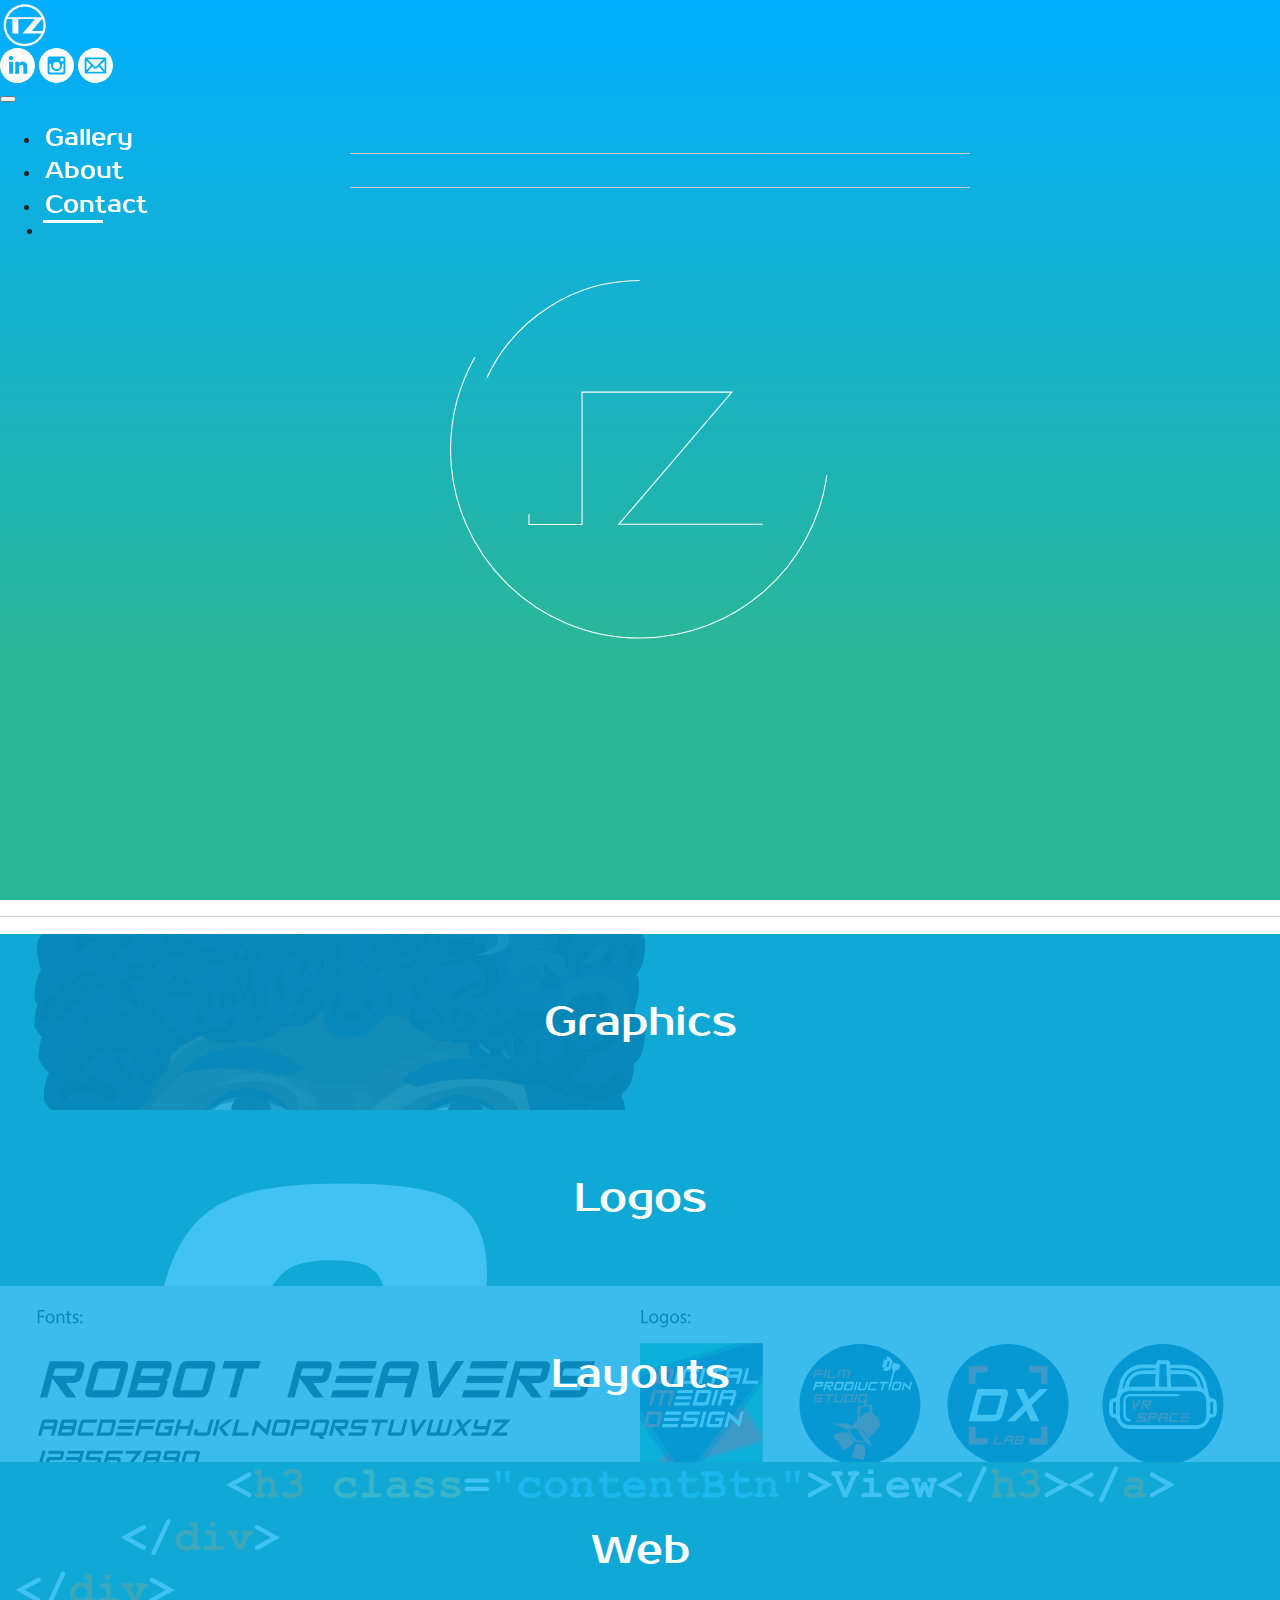
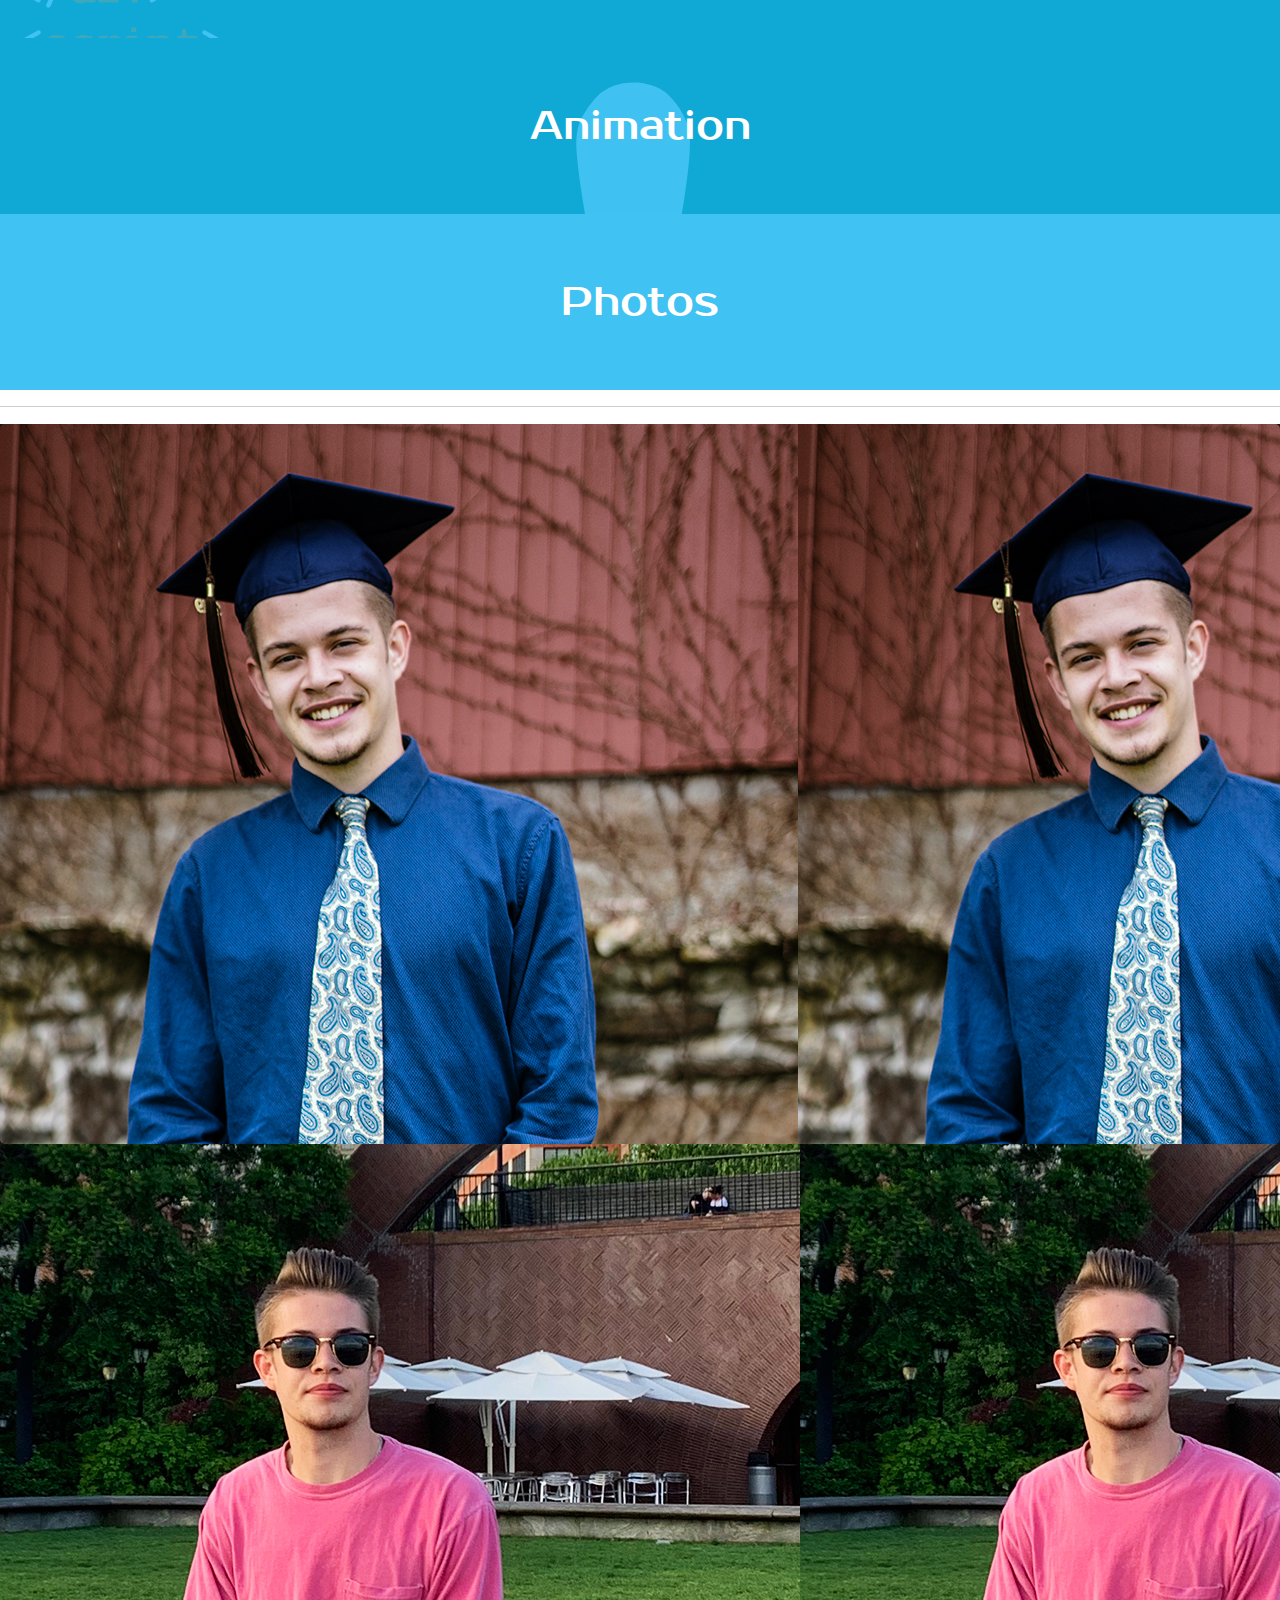
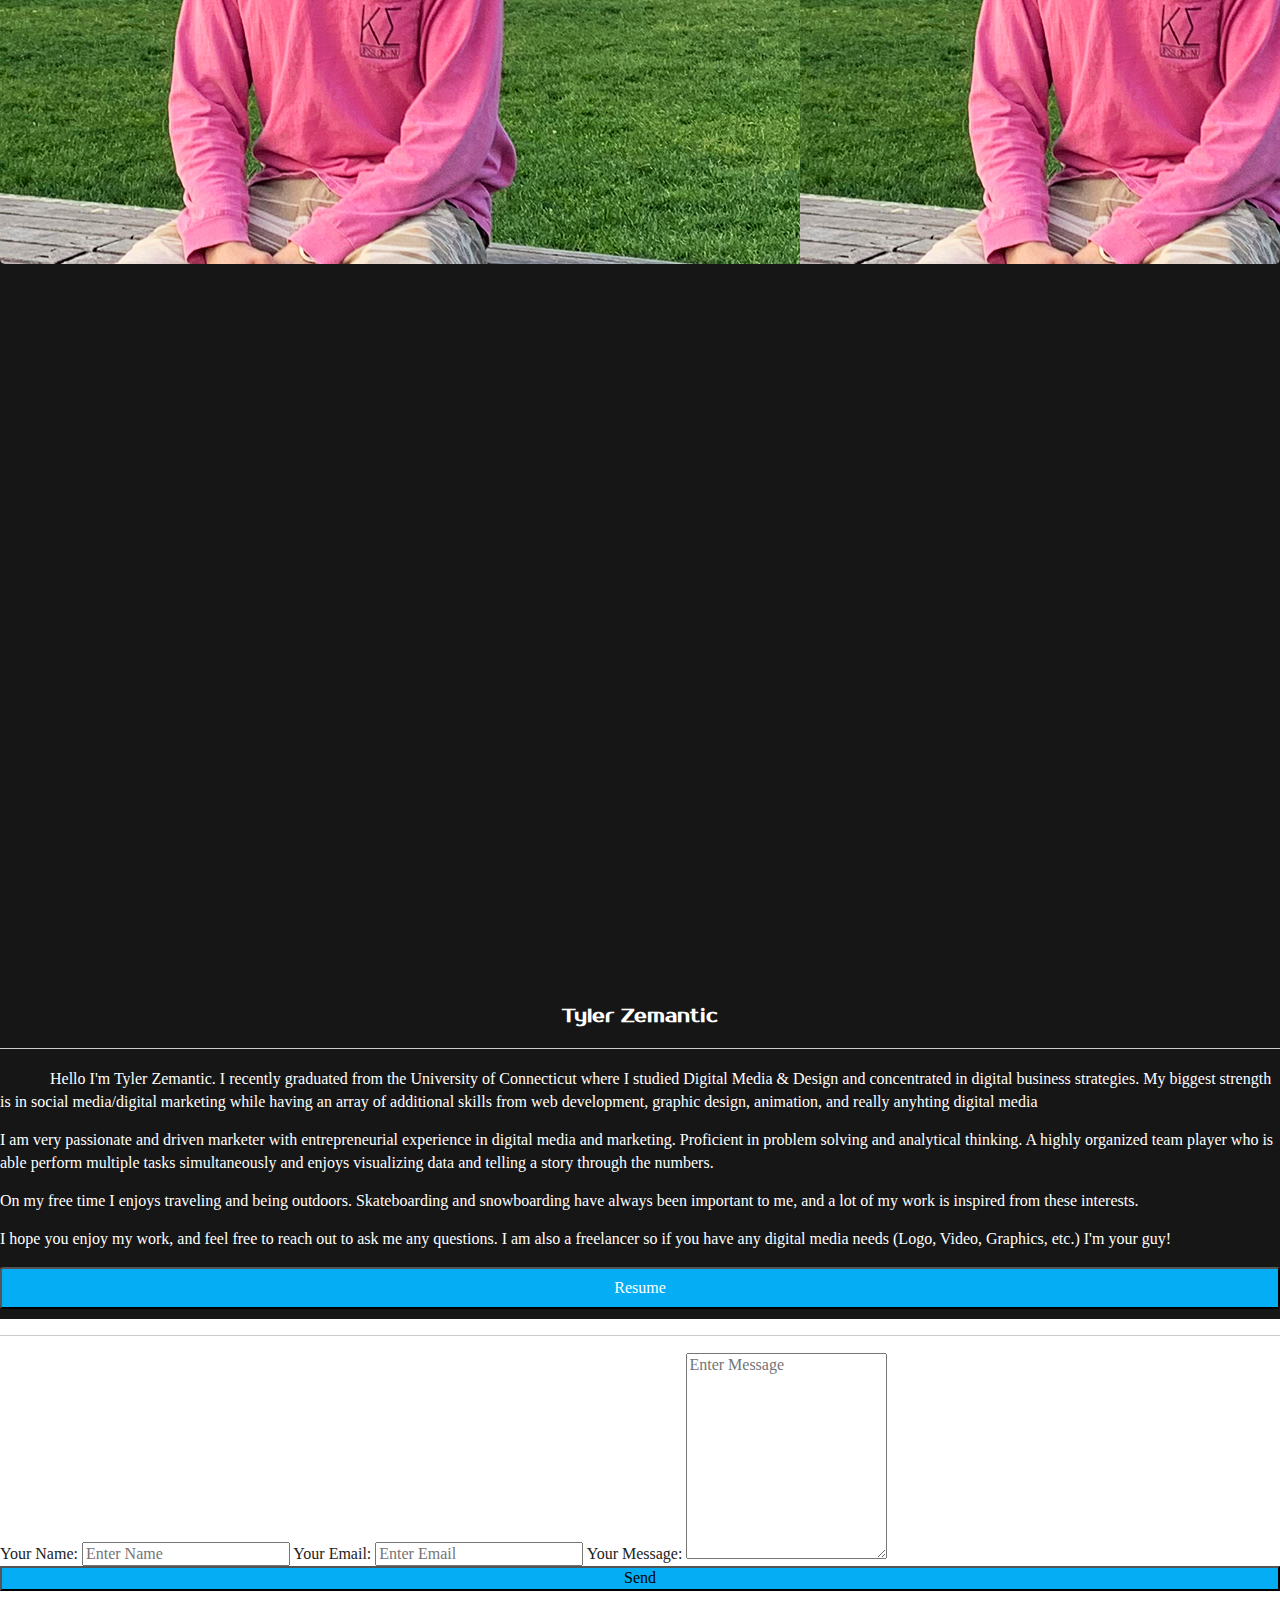
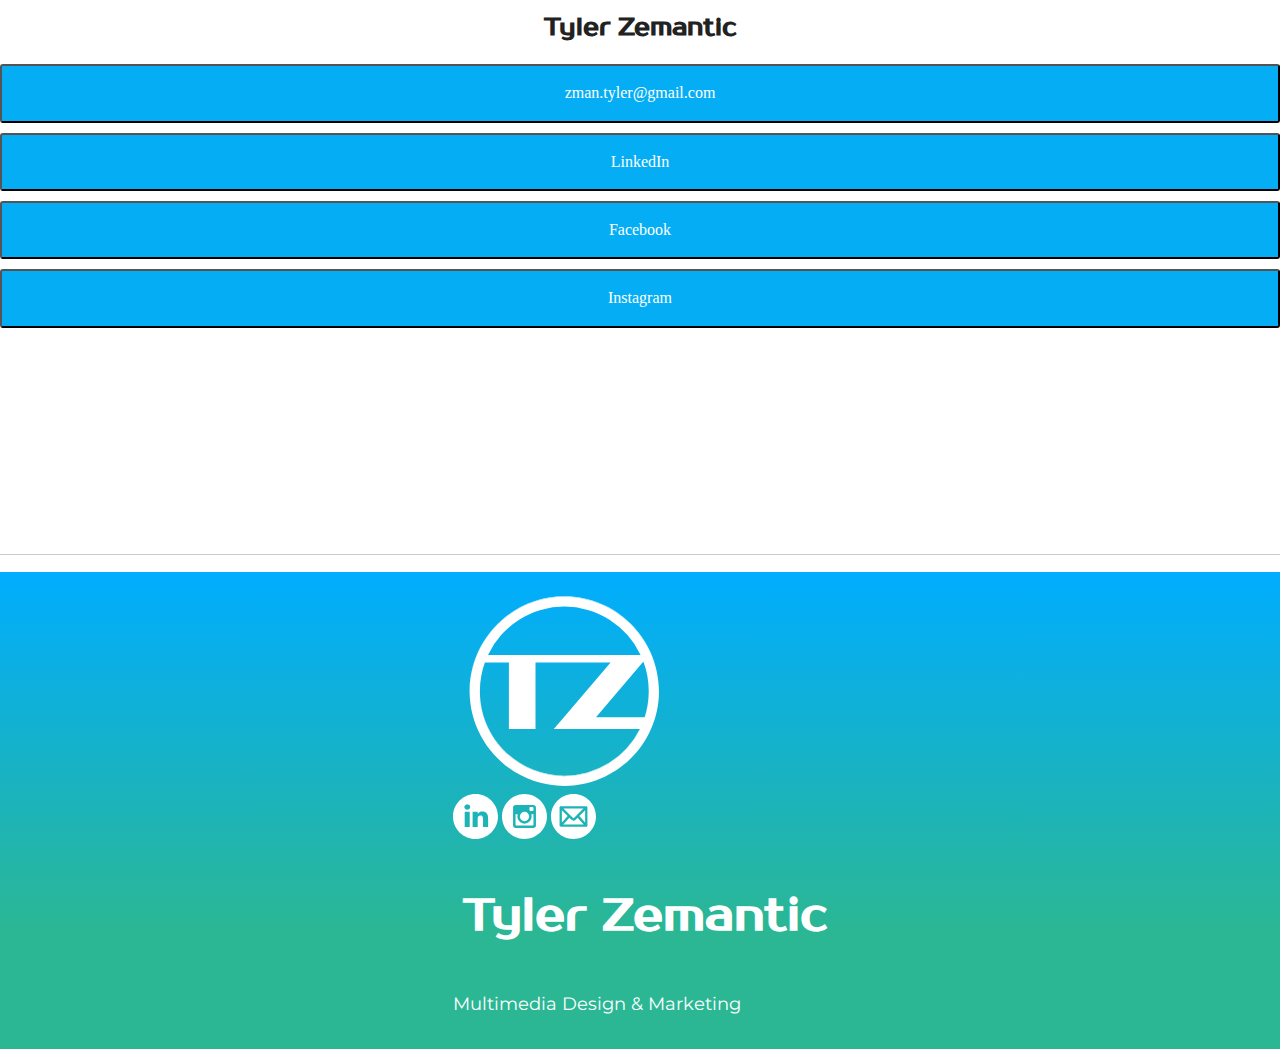
==== index.html @ a0ed0d42 "update" ====
<!DOCTYPE html>
<html lang="en">

<head>
  <meta charset="utf-8">
  <meta http-equiv="x-ua-compatible" content="ie=edge">
  <title>Tyler Zemantic Home</title>
  <meta name="description" content="Tyler Zemantic | Personal Portfolio Home Page">
  <meta name="description" content="Welcome to my website. My name is Tyler Zemantic and I am very passonate about Digital Media and Design. This portfolio is where I showcase my graphic design, web development, animation, and other various projects that I work on in the relm of digital media.">
  <meta name="keywords" content="Tyler Zemantic, tyler, zemantic, graphic design, web design, web development, animation, photography, digital media, portfolio, html, css, java script">
  <meta name="author" content="Tyler Zemantic">
  <meta name="viewport" content="width=device-width, initial-scale=1, shrink-to-fit=no">
  <!--<meta http-equiv="refresh" content="3;URL='gallery.html'"/>-->
  <link rel="manifest" href="site.webmanifest">
  <link rel="apple-touch-icon" href="icon.png">
  <link rel="stylesheet" href="https://stackpath.bootstrapcdn.com/bootstrap/4.1.3/css/bootstrap.min.css" integrity="sha384-MCw98/SFnGE8fJT3GXwEOngsV7Zt27NXFoaoApmYm81iuXoPkFOJwJ8ERdknLPMO"
  crossorigin="anonymous">
  <link rel="stylesheet" href="css/normalize.css">
  <link rel="stylesheet" href="css/main.css">
  <link href="https://fonts.googleapis.com/css?family=Montserrat" rel="stylesheet">
  <link href="https://fonts.googleapis.com/css?family=Prosto+One" rel="stylesheet">
  <!-- Global site tag (gtag.js) - Google Analytics -->
  <script async src="https://www.googletagmanager.com/gtag/js?id=UA-141175615-1"></script>
  <script>
    window.dataLayer = window.dataLayer || [];
    function gtag(){dataLayer.push(arguments);}
    gtag('js', new Date());

    gtag('config', 'UA-141175615-1');
  </script>
</head>

<body>
  

  
   <div class="nav-wrapper nav-bg navTransition" id="main-nav">
    <div class="container">
      <nav class="navbar navbar-light navbar-expand-lg d-flex align-items-center" role="navigation">
        <a href="index.html" class="navbar-brand"><img src="img/TZLogo.svg" meta name="description" content="Home page" alt="Clickable link that is a Logo with a T and Z connected inside a circle"></a>
        <div id="mediaLogo">
          <a href="https://www.linkedin.com/in/tyler-zemantic-602048167/"><img class="logoForm mr-2" src="img/media/linkedInWC.svg" meta name="description" content="Tyler Zemantic's LinkedIn" alt="LinkedIn cirlce logo with link to Tyler Zemantic's LinkedIn page"></a>
          <!--<a href="tel:1-203-246-3871"><img class="logoForm mr-2" src="img/media/phoneW.svg"></a> -->
          <a href="https://www.instagram.com/tyler_zemantic/"><img class="logoForm mr-2" src="img/media/instagramWC.svg" meta name="description" content="Tyler Zemantic's Instagram" alt="Instagram cirlce logo with link to Tyler Zemantic's Instagram page"></a>
          <a href="mailto:zman.tyler@gmail.com"><img class="logoForm" src="img/media/emailWC.svg" meta name="description" content="Email Tyler Zemantic" alt="Email cirlce logo with link to send email to Tyler Zemantic"></a>
        </div>
        <button type="button" class="navbar-toggler navbar-dark" data-toggle="collapse" data-target="#navbarCollapse" meta name="description" content="Collapable Navbar Button" alt="Hamburger logo that collapses navbar for mobile devices">
          <span class="navbar-toggler-icon" meta name="description" content="Navbar toggle Icon" alt="Clickable Navbar toggle icon"></span>
        </button>
        <div class="collapse navbar-collapse nav-wrap" id="navbarCollapse">
             <ul class="navbar-nav ml-auto group sticky-shrinknav-menu" id="example-one" id="main-nav">
                <li class="navbar-item current_page_item">
                    <a href="#gallery" class="nav-link" meta name="description" content="Gallery Page" alt="Clickable Link that brings user to the gallery">Gallery</a>
                </li>
                <hr class="wide1">
                <li class="navbar-item">
                    <a href="#about" class="nav-link" meta name="description" content="About Page" alt="Clickable Link that brings user to the about">About</a>
                </li>
                <hr class="wide1">
                <li class="navbar-item">
                    <a href="#contact" class="nav-link" meta name="description" content="Contact Page" alt="Clickable Link that brings user to the contact">Contact</a>
                </li>
              
            </ul>
        </div>
      </nav>
    </div>
  </div>

<header>
  <div class="home galleryFoot">
    <div class="wrapper" id="homeLogo">
      

      <!--<div class= "fullscreen-bg">
        <video muted autoplay poster="img/videoframe.jpg" class="fullscreen-bg__video">
        <source src="img/TZHead.mp4" type="video/webm">
        </video>
     </div> -->
        

         <!--<a href="gallery.html"><img src="img/TZLogo.svg" class="homeLogo"></a>-->
        <a href="gallery.html" meta name="description" content="Link to Gallery" alt="Link that brings user to gallery page">
            <svg width="380" height="380px" viewBox="0 0 358 357" fill="none" xmlns="http://www.w3.org/2000/svg" meta name="description" content="TZ Logo" alt="Animated Logo with a T and Z connected inside a circle">
            <path d="M356.6 175.8C355.1 78.9 275.8 0.5 178.6 0.5C81.4 0.5 2 78.9 0.5 175.8C0.5 176.6 0.5 177.3 0.5 178.1C0.5 178.9 0.5 179.6 0.5 180.4C2 277.3 81.3 355.7 178.6 355.7C275.9 355.7 355.2 277.3 356.7 180.4C356.7 179.6 356.7 178.9 356.7 178.1C356.6 177.4 356.6 176.6 356.6 175.8ZM178.6 18.9C239.9 19 295.7 54.3 322 109.7H35.1C61.4 54.3 117.2 18.9 178.6 18.9ZM178.6 337.4C91.4 337.4 20.5 266.8 19.9 179.8C19.9 179.4 19.9 179.1 19.9 178.7C19.9 178 19.9 177.3 19.9 176.6C20 158.7 23.2 140.9 29.2 124.1H74.4V248.6H124.4V124H265.6L173 232.3C172.7 232.7 172.3 233.1 172 233.4C171.3 234.2 170.7 235 170 235.7C161.7 245.6 159 248.5 159 248.5H321C294.3 302.8 239.1 337.3 178.6 337.4ZM337.3 179.8C337.2 195.7 334.7 211.4 330 226.5H238.2L327 122.3L327.3 122C333.9 139.5 337.3 157.9 337.4 176.6C337.4 177.3 337.4 178 337.4 178.7C337.3 179 337.3 179.3 337.3 179.8Z" stroke="white" stroke-miterlimit="10"/>
            </svg>
          
    </div>
  </div>
</header>

<section id="gallery">
  <div class="wrapper">
    <div class="container">
      <hr class="mt-5">
      <div class="container mb-5">
          <div class="row">
            <div class="col-md space pt-5">
              <a href="graphics.html" meta name="description" content="Go to Graphics Page" alt="Clickable thumbnail with the word Gallery appearing over Samuel Jackson from Pulp Fiction graphic, color is blue">
                <div class="graphicsImg thumbnail2">
                  <div class="details2" >Graphics</div>
                </div>
              </a>
            </div>
            <div class="col-md space pt-5">
              <a href="logos.html" meta name="description" content="Go to Logos Page" alt="Clickable thumbnail with the word Logos appearing over RIDE typography Logo, color is blue">
                <div class="logoImg thumbnail2">
                  <div class="details2">Logos</div>
                </div>
              </a>
            </div>
            <div class="col-md space pt-5">
              <a href="layouts.html" meta name="description" content="Go to Layouts Page" alt="Clickable thumbnail with the word Layouts appearing over a branded style tile (brand guide), color is blue">
                <div class="layoutImg thumbnail2">
                  <div class="details2">Layouts</div>
                </div>
              </a>
            </div>
          </div>
           <div class="row">
            <div class="col-md space pt-5">
              <a href="web.html" meta name="description" content="Go to Web Design Page" alt="Clickable thumbnail with the word Web appearing over an image consisting of HTML and Javascript code, color is blue">
                <div class="webImg thumbnail2">
                  <div class="details2">Web</div>
                </div>
              </a>
            </div>
            <div class="col-md space pt-5">
              <a href="animation.html" meta name="description" content="Go to Animation Page" alt="Clickable thumbnail with the word Animation over a modeling figure, color is blue">
                <div class="animationImg thumbnail2">
                  <div class="details2">Animation</div>
                </div>
              </a>
            </div>
            <div class="col-md space pt-5">
              <a href="photography.html" >
                <div class="photographyImg thumbnail2">
                  <div class="details2">Photos</div>
                </div>
              </a>
            </div>
          </div>
        </div>
         <hr class="mb-5">
      </div>
    </div>
</section>

<section id="about">
  <div class="wrapper bBlack">
      <div class="container justify-content-center pb-5">
        
        <div class="row">
          <div class="col-lg pt-5">
            <div class="wrapper">
              <div id="demo" class="carousel slide" data-ride="carousel">
                  <!-- The slideshow -->
                  <div class="carousel-inner" id="slideshow">
                      <div class="carousel-item active img-fluid slide11 cover" height="1000px" meta name="description" content="Image of Tyler Zemantic in UConn graduation cap"> 
                      </div>
                      <div class="carousel-item img-fluid slide3 cover" height="1000px" meta name="description" content="Image of Tyler Zemantic in NYC"> 
                      </div>
                      <div class="carousel-item img-fluid slide14 cover" height="1000px" meta name="description" content="Image of Tyler Zemantic Colombia">
                      </div>                      
                  </div>
                  <!-- Left and right controls -->
                  <a class="carousel-control-prev" href="#demo" data-slide="prev" meta name="description" content="Left Arrow" alt="Clickable left arrow button to show previous image in slideshow">
                      <span class="carousel-control-prev-icon"></span>
                  </a>
                  <a class="carousel-control-next" href="#demo" data-slide="next" meta name="description" content="Right Arrow" alt="Clickable right arrow button to show previous image in slideshow">
                      <span class="carousel-control-next-icon"></span>
                  </a>
              </div>
            </div>
          </div>    
          <div class="col-lg pt-5 pl-lg-5 d-flex flex-column align-items-center justify-content-center cWhite">
            <h3 class="center font mb-3 font3">Tyler Zemantic<hr class="noMarg mt-2"></h3>
            <p class="indent">Hello I'm Tyler Zemantic. I recently graduated from the University of Connecticut where I studied Digital Media & Design and concentrated in digital business strategies. My biggest strength is in social media/digital marketing while having an array of additional skills from web development, graphic design, animation, and really anyhting digital media</p>
            <p>I am very passionate and driven marketer with entrepreneurial experience in digital media and marketing. Proficient in problem solving and analytical thinking. A highly organized team player who is able perform multiple tasks simultaneously and enjoys visualizing data and telling a story through the numbers.</p>
            <p>On my free time I enjoys traveling and being outdoors. Skateboarding and snowboarding have always been important to me, and a lot of my work is inspired from these interests.</p>
            <p>I hope you enjoy my work, and feel free to reach out to ask me any questions. I am also a freelancer so if you have any digital media needs (Logo, Video, Graphics, etc.) I'm your guy!</p>
            <a href="img/Resume_TylerZemantic2020.pdf" meta name="description" content="Tyler Zemantic's resume" alt="Red button with clickable link to Tyler Zemantic's resume in PDF format"><button type="submit" class="btn btn3 btn-primary mt-3 buttonForm2 border">Resume</button></a>
          </div>
        </div>
      </div>
    </div>
</section>


<section id="contact">
<div class="wrapper">
  <div class="container justify-content-center pb-5">
    <hr class="mt-5">
    <div class="row d-flex justify-content-center align-items-start">
      <div class="col-md mt-3 contactForm order-2 mb-5">
            <form action="https://formspree.io/xjvardqd" method="POST">
              <label for="name" meta name="description" content="Name on Email" alt="Section for typing your name for email">Your Name:</label>
              <input type="name" name="name" id="name" placeholder="Enter Name" class="form-control">
              <label class="pt-2" for="email" meta name="description" content="Email Address" alt="Section for typing your email address">Your Email:</label>
              <input type="email" name="email" id="email" placeholder="Enter Email" class="form-control">
              <label class="pt-2" for="message" meta name="description" content="Email Message" alt="Section for typing in the message you want to email">Your Message:</label>
              <textarea name="message" id="message" placeholder="Enter Message" class="form-control" style="height:200px"></textarea>
              <button type="submit" class="btn btn3 btn-primary border mt-2" style="width:100%" meta name="description" content="Send Email" alt="Clickable button to send email">Send</button>
            </form>
      </div>    
      <div class="col-md mt-3">
        <div class="row">
          <div class="col-md mr-md-2 mb-0 pb-0">
            <h2 class="pt-3 pb-3 center font3">Tyler Zemantic</h2>
          </div>
      </div>
        <div class="row">
          <div class="col-md">
              <a href="mailto:zman.tyler@gmail.com"><button type="submit" class="btn btn3 btn-primary buttonForm border" meta name="description" content="Tyler Zemantic's email" alt="Red button with clickable link to send email">zman.tyler@gmail.com</button></a>
          </div>
          <div class="col-md">
              <a href="https://www.linkedin.com/in/tyler-zemantic-602048167/"><button type="submit" class="btn btn3 btn-primary buttonForm border"  meta name="description" content="Tyler Zemantic's LinkedIn" alt="Red button with clickable link to Tyler Zemantic's email page">LinkedIn</button></a>
          </div>
        </div>
        <div class="row">
          <div class="col-md">
              <a href="https://www.facebook.com/tyler.zemantic"><button type="submit" class="btn btn3 btn-primary buttonForm border" meta name="description" content="Tyler Zemantic's Facebook" alt="Red button with clickable link to Tyler Zemantic's Facebook page">Facebook</button></a>
          </div>
           <div class="col-md">
              <a href="https://www.instagram.com/tyler_zemantic/"><button type="submit" class="btn btn3 btn-primary buttonForm border" meta name="description" content="Tyler Zemantic's Instagram" alt="Red button with clickable link to Tyler Zemantic's Instagram page">Instagram</button></a>
          </div>
        </div>
        <!--<div class="row">
          <div class="col-md">
              <a href="https://twitter.com/tzemantic"><button type="submit" class="btn btn3 btn-primary buttonForm border">Twitter</button></a>
          </div>
           <div class="col-md">
              <a href="https://www.pinterest.com/tylerzemantic/"><button type="submit" class="btn btn3 btn-primary buttonForm border">Pinterest</button></a>
          </div>
        </div>-->
        <div class="row mt-2">
          <div class="col-md">
            <iframe class="mapW" src="https://www.google.com/maps/embed?pb=!1m18!1m12!1m3!1d47614.45020161132!2d-72.71510631026126!3d41.765746152793305!2m3!1f0!2f0!3f0!3m2!1i1024!2i768!4f13.1!3m3!1m2!1s0x89e65311f21151a5%3A0xcc8e4aa8e97d5999!2sHartford%2C+CT!5e0!3m2!1sen!2sus!4v1559869978507!5m2!1sen!2sus" height="200" frameborder="0" style="border:0" allowfullscreen meta name="description" content="Tyler Zemantic's Location" alt="Embeded Google Map of Hartford, Connecticut"></iframe>
          </div>
        </div>
    </div>
  </div>
  <hr>
</div>
</div>
</section>

  <a href="#" class="scrollToTop"><img class="mr-3 logoForm2" src="img/media/upArrow.svg" meta name="description" content="Up Arrow" alt="Circle with up arrow, clickable and brings user to top of the webpage"></a>

  <footer class="galleryFoot">
    <div class="wrapper">
      <div class="container">
        <div class="row pt-4">
          <div class="col d-flex justify-content-center align-items-center">
            <a href="#" class="scroll2"><img class="img-fluid logoForm4" src="img/TZLogo.svg" meta name="description" content="TZ Logo" alt="Logo with a T and Z connected inside a circle, clickable and brings user to top of the webpage"></a>
          </div>
        </div>
        <div class="row">
          <div class="col d-flex justify-content-center align-items-center pt-4">
            <a href="https://www.linkedin.com/in/tyler-zemantic-602048167/"><img class="logoForm2" src="img/media/linkedInWC.svg" meta name="description" content="Tyler Zemantic's LinkedIn" alt="LinkedIn cirlce logo with link to Tyler Zemantic's LinkedIn page"></a>
            <!--<a href="tel:1-203-246-3871"><img class="logoForm mr-2" src="img/media/phoneW.svg"></a>-->
            <a href="https://www.instagram.com/tyler_zemantic/"><img class="logoForm2 ml-3" src="img/media/instagramWC.svg" meta name="description" content="Tyler Zemantic's Instagram" alt="Instagram cirlce logo with link to Tyler Zemantic's Instagram page"></a>
            <a href="mailto:zman.tyler@gmail.com"><img class="logoForm2 img-fluid ml-3" src="img/media/emailWC.svg" meta name="description" content="Email Tyler Zemantic" alt="Email cirlce logo with link to send email to Tyler Zemantic"></a>
          </div>
        </div>
        <div class="row">
          <div class="col pt-4 d-flex justify-content-center">
              <h3 class="font3 size1">Tyler Zemantic</h3>
          </div>
        </div>
        <div class="row">
          <div class="col pb-2 d-flex justify-content-center">
              <p class="font3 cWhite fontSize2 font4">Multimedia Design & Marketing</p>
          </div>
        </div>
       </div>
      </div>
  </footer>
</body>

  <script src="js/vendor/modernizr-3.6.0.min.js"></script>
  <script src="https://code.jquery.com/jquery-3.3.1.min.js" integrity="sha256-FgpCb/KJQlLNfOu91ta32o/NMZxltwRo8QtmkMRdAu8=" crossorigin="anonymous"></script>
  <script>window.jQuery || document.write('<script src="js/vendor/jquery-3.3.1.min.js"><\/script>')</script>
  <script src="js/plugins.js"></script>
  <script src="js/main.js"></script>
  <!-- Google Analytics: change UA-XXXXX-Y to be your site's ID. -->
  <script>
    window.ga = function () { ga.q.push(arguments) }; ga.q = []; ga.l = +new Date;
    ga('create', 'UA-XXXXX-Y', 'auto'); ga('send', 'pageview')
  </script>
  <script src="https://www.google-analytics.com/analytics.js" async defer></script>
  <script src="https://code.jquery.com/jquery-3.3.1.slim.min.js" integrity="sha384-q8i/X+965DzO0rT7abK41JStQIAqVgRVzpbzo5smXKp4YfRvH+8abtTE1Pi6jizo"
  crossorigin="anonymous"></script>
  <script src="https://cdnjs.cloudflare.com/ajax/libs/popper.js/1.14.3/umd/popper.min.js" integrity="sha384-ZMP7rVo3mIykV+2+9J3UJ46jBk0WLaUAdn689aCwoqbBJiSnjAK/l8WvCWPIPm49"
  crossorigin="anonymous"></script>
  <script src="https://stackpath.bootstrapcdn.com/bootstrap/4.1.3/js/bootstrap.min.js" integrity="sha384-ChfqqxuZUCnJSK3+MXmPNIyE6ZbWh2IMqE241rYiqJxyMiZ6OW/JmZQ5stwEULTy"
  crossorigin="anonymous"></script>
  <script src="https://ajax.googleapis.com/ajax/libs/jquery/2.1.1/jquery.min.js"></script>

  <script>
    $(function() {
        var $el, leftPos, newWidth,
            $mainNav = $("#example-one");
        
        $mainNav.append("<li id='magic-line'></li>");
        var $magicLine = $("#magic-line");
        
        $magicLine
            .width($(".current_page_item").width())
            .css("left", $(".current_page_item a").position().left)
            .data("origLeft", $magicLine.position().left)
            .data("origWidth", $magicLine.width());
            
        $("#example-one li a").hover(function() {
            $el = $(this);
            leftPos = $el.position().left;
            newWidth = $el.parent().width();
            $magicLine.stop().animate({
                left: leftPos,
                width: newWidth
            });
        }, function() {
            $magicLine.stop().animate({
                left: $magicLine.data("origLeft"),
                width: $magicLine.data("origWidth")
            });    
        });
    });
  </script>
  <script>
      const homeLogo = document.querySelectorAll("#homeLogo path");
      for(let i = 0; i<homeLogo.length; i++){
        console.log(`Letter ${i} is ${homeLogo[i].getTotalLength()}`);
      }
  </script>
  <script type="text/javascript">
    $(document).ready(function(){
        //Button Fade in
        $(window).scroll(function(){
            if($(this).scrollTop() > 200){
                $('.scrollToTop').fadeIn();
            } else {
                $('.scrollToTop').fadeOut();
            }
        });
        //Smooth Scrolling to Top
          $('.scrollToTop').click(function(){
              $('html,body').animate({scrollTop: 0})
          })

    });
  </script>

  <script type="text/javascript">
       $(window).scroll(function() {
    // 100 = The point you would like to fade the nav in.
        if ($(window).scrollTop() > 80 ){
          $('.nav-bg').addClass('show');
        }else {
          $('.nav-bg').removeClass('show');
      };    
    });
    $('.scroll').on('click', function(e){   
        e.preventDefault()
      $('html, body').animate({
          scrollTop : $(this.hash).offset().top
        }, 1500);
    });
  </script>

  <script>
  $(function() {
  $(window).scroll(function() {
    var winTop = $(window).scrollTop();
    if (winTop >= 30) {
      $("body").addClass("sticky-shrinknav-wrapper");
    } else{
      $("body").removeClass("sticky-shrinknav-wrapper");
    }
  });
});
</script>
<script>
  $(document).ready(function() {
  $('#main-nav li a').click(function(e) {
        
    e.preventDefault();
  });
});
</script>
<script>
  $(document).ready(function() {
  $('#main-nav li a').click(function(e) {
    
    var targetHref = $(this).attr('href');
    
  $('html, body').animate({
    scrollTop: $(targetHref).offset().top
  }, 1000);
    
    e.preventDefault();
  });
});
</script>
</html>
---- css/main.css ----
/*! HTML5 Boilerplate v6.1.0 | MIT License | https://html5boilerplate.com/ */

/*
 * What follows is the result of much research on cross-browser styling.
 * Credit left inline and big thanks to Nicolas Gallagher, Jonathan Neal,
 * Kroc Camen, and the H5BP dev community and team.
 */

/* ==========================================================================
   Base styles: opinionated defaults
   ========================================================================== */

html {
    color: #222;
    font-size: 1em;
    line-height: 1.4;
}

/*
 * Remove text-shadow in selection highlight:
 * https://twitter.com/miketaylr/status/12228805301
 *
 * Vendor-prefixed and regular ::selection selectors cannot be combined:
 * https://stackoverflow.com/a/16982510/7133471
 *
 * Customize the background color to match your design.
 */

::-moz-selection {
    background: #b3d4fc;
    text-shadow: none;
}

::selection {
    background: #b3d4fc;
    text-shadow: none;
}

/*
 * A better looking default horizontal rule
 */

hr {
    display: block;
    height: 1px;
    border: 0;
    border-top: 1px solid #ccc;
    margin: 1em 0;
    padding: 0;
}

/*
 * Remove the gap between audio, canvas, iframes,
 * images, videos and the bottom of their containers:
 * https://github.com/h5bp/html5-boilerplate/issues/440
 */

audio,
canvas,
iframe,
img,
svg,
video {
    vertical-align: middle;
}

/*
 * Remove default fieldset styles.
 */

fieldset {
    border: 0;
    margin: 0;
    padding: 0;
}

/*
 * Allow only vertical resizing of textareas.
 */

textarea {
    resize: vertical;
}

/* ==========================================================================
   Browser Upgrade Prompt
   ========================================================================== */

.browserupgrade {
    margin: 0.2em 0;
    background: #ccc;
    color: #000;
    padding: 0.2em 0;
}

/* ==========================================================================
   Author's custom styles
   ========================================================================== */

body{
    background-color: white;
}
a:link {
  text-decoration: none;
}
h3{
  font-family: 'Prosto One', cursive;
}


/*Functions*/
.center{
  text-align: center;
}
.indent{
  text-indent: 50px;
}
.align1{
  width: 80%;
  padding-top: 10px;
  text-align: left;
}
.noBack{
  background-color: rgba(0,0,0,0);
  font-family: 'Prosto One', cursive;
  color: white;
}
.cWhite{
  color: white;
}
.bBlack{
  background-color: #161616;
}
.bBlue{
  background-color: #03356B;
}
/*navbar line*/
.wide1{
  width: 50%;
  margin: 0 auto;
  text-align: center;
}

.font1{
    font-family: montserrat, sans-serif;
    font-weight: 700;
    font-style: normal;
    font-size: 5vh;
}
/*Top of regular pages*/
.font2{
  color: white;
  font-family: 'Prosto One', cursive;
  font-size: 8vh;
}
.font3{
  font-family: 'Prosto One', cursive;
}
.font4{
  font-family: montserrat, sans-serif;
}

.fontSize{
  font-size: 3vh;
}
.fontSize2{
  font-size: 2vh;
}

.size1{
  font-size: 5vh;
}

/*Navmedia Logos*/
.logoForm{
  width: 35px;
}
/*Footer Social Logo Icons*/
.logoForm2{
  width: 45px;
}
/*Logos on web page*/
.logoForm3{
  width: 40vh;
}
/*Footer TZ Logo*/
.logoForm4{
  width: 25vh;
}
.logoForm5{
  width: 60vh;
}
.graphicForm{
  width: 30vh;
}
.mapW{
  width: 100%;
}
/*for flatlands brochure on layout page */




/*NavBar*/
.nav-wrapper {
  width: 100%;
  z-index: 10;
  position: fixed;
  /*
  animation: fade 3s forwards;
  animation-timing-function: ease;
  */
}
/*Navbar color - part of fade transition*/
.nav-bg{
  background: transparent;
}
.show{
  background: rgba(0,0,0,0.7);
}

.navTransition{    
  -webkit-transition: all 1s ease-in-out;
  -moz-transition: all 1s ease-in-out;
  -o-transition: all 1s ease-in-out;
  transition: all 1s ease-in-out;
}
/*Navbar Logo*/
.navbar-brand img{
  width: 50px;
}
.navbar-brand img:hover{
  transition: all 0.2s ease;
  transform: scale(1.2);
}
/*Navbar Text*/
.navbar-light .navbar-nav .nav-link {
  color: white;
  margin-right: 2vh;
  padding-left: 5px;
  font-family: 'Prosto One', cursive;
  font-size: 2.5vh;
}
.navbar{
  padding: 0;
  margin-top: 2px;
}
/*Navbar hamburger to X animation*/

/*moving line in navbar*/
#magic-line {
  position: absolute; 
  height: 3px; 
  width: 60px !important;
  margin-left: 3px;
  background: white;  
}


/*Old Nav hover style
nav ul li a.active{
  border-bottom: 4px solid white;
  border-radius: 5px;
}
nav ul li a:hover {
  border-radius: 3px;
  transition: all 0.2s ease;
  transform: scale(1.1);*
}
*/


/*Hover effect for home page logo*/
#homeLogo svg{
  position: absolute;
  top: 50%;
  left: 50%;
  transform: translate(-50%, -50%);
  transition: all 0.5s ease;
}

#homeLogo svg:hover{
  position: absolute;
  top: 50%;
  left: 50%;
  transform: translate(-50%, -50%);
  
}

#homeLogo{
  position: absolute;
  top: 50%;
  left: 50%;
  transform: translate(-50%, -50%);
  animation: rotate-animation 1.8s ease forwards;
}
#homeLogo svg{
  position: absolute;
  top: 50%;
  left: 50%;
  transform: translate(-50%, -50%);
  animation: fil-animation 0.5s ease forwards 1.8s;

}
#homeLogo path{
  stroke-dasharray: 625;
  stroke-dashoffset: 785;
  animation: lin-animation 1.8s ease forwards;
}

@keyframes lin-animation{
  to{
    stroke-dasharray: 1293;
    stroke-dashoffset: 0;
  }
}
@keyframes fil-animation{
  from{
    fill: transparent;
  }
  to{
    fill: white;
  }
}
@keyframes rotate-animation{
  from{
    transform: rotate(180deg);
  }
  to{
    transform: rotate(0deg);
  }
}

@keyframes fade-animation{
  from{
    background: transparent;
  }
  to{
    background: rgba(0,0,0,0.7)
  }
}

@keyframes fade-out{
  from{
    background: rgba(0,0,0,0.7);
  }
  to{
    background: transparent;
  }
}

.fullscreen-bg {
  position: absolute;
  top: 0;
  right: 0;
  bottom: 0;
  left: 0;
  overflow: hidden;
  }

.fullscreen-bg__video {
  position: absolute;
  top: 0;
  left: 0;
  width: 100%;
  height: 100%;
}




#mediaLogo img{
  transition: all 0.1s ease;
}
#mediaLogo img:hover{
  transform: scale(1.2);
}


/*Formats background image and centers logo on home page*/
.home{
   background-color: black;
    background-size: cover;
    background-position: center;
    height: 100vh;
    width: 100%;
    display: flex;
    flex-direction: column;
    justify-content: center;
    align-items: center;*/
}
/*Image for home page*/
.homeImg{
  background-image: url(../img/nyc8.jpg);
  background-attachment: fixed;
}
/*Logo in home page center*/
.homeLogo{
  width: 70vh;
  z-index: 9;
}
/*Formating for top of page*/
.top{
    background-color: black;
    background-size: cover;
    background-position: center;
    height: 30vh;
    width: 100%;
    display: flex;
    flex-direction: column;
    justify-content: center;
    align-items: center;
    padding-right: 3%;
}
/*Images for top of the page*/
.galleryColor{
  background-image: url(../img/topPageImages/galleryColor3.svg);
  background-attachment: fixed;
}
.contactColor{
  background-image: url(../img/topPageImages/contactColor3.svg);
  background-attachment: fixed;
}
.aboutColor{
  background-image: url(../img/topPageImages/aboutColor3.svg);
  background-attachment: fixed;
}
/*Gradients for Footers*/
.galleryFoot{
 background: rgb(43,183,148);
 background: linear-gradient(0deg, rgba(43,183,148,1) 25%, rgba(0,173,255,1) 100%);
}
.galleryFoot2{
  background: #03356B;
}
.contactFoot{
  background: rgb(246,146,30);
  background: linear-gradient(0deg, rgba(246,146,30,1) 0%, rgba(240,99,81,1) 63%);
}
.aboutFoot{
  background: rgb(227,56,44);
  background: linear-gradient(0deg, rgba(227,56,44,1) 0%, rgba(240,100,112,1) 84%);
}


.carousel-inner .item img {
  margin: 0 auto;
}
/*Slides for About Page*/
.slide1{
  background-image: url(../img/about/TZCancun.JPG);
  height: 80vh;
  border-radius: 5px;
}
.slide2{
  background-image: url(../img/about/TZHeadshot.jpg);
  height: 80vh;
  border-radius: 5px;
}
.slide3{
  background-image: url(../img/about/TZNYC.jpg);
  height: 80vh;
  border-radius: 5px;
}
/*Slides for Ation Icon Logos*/
.slide4{
  background-image: url(../img/logos/Ation5.svg);
  height: 47vh;
  background-repeat: no-repeat;
  margin: 0 auto;
}
.slide5{
  background-image: url(../img/logos/Ation4.svg);
  height: 47vh;
  background-repeat: no-repeat;
  margin: 0 auto;
}
.slide6{
  background-image: url(../img/logos/Ation3.svg);
  height: 47vh;
  background-repeat: no-repeat;
  margin: 0 auto;
}
.slide7{
  background-image: url(../img/logos/Ation2.svg);
  height: 47vh;
  background-repeat: no-repeat;
  margin: 0 auto;
}
.slide8{
  background-image: url(../img/logos/Ation1.svg);
  height: 47vh;
  background-repeat: no-repeat;
  margin: 0 auto;
}
/*Slides for Layout Page*/
.slide9{
  background-image: url(../img/layouts/StyleTiles/AtionBrand1.svg);
  height: 100vh;
  background-repeat: no-repeat;
  margin: 0 auto;
  background-position: center;
  background-image: cover;
}
.slide10{
  background-image: url(../img/layouts/StyleTiles/AtionBrand2.svg);
  height: 100vh;
  background-repeat: no-repeat;
  margin: 0 auto;
  background-position: center;
  background-image: cover;
}
.slide11{
  background-image: url(../img/about/TZGrad.JPG);
  height: 80vh;
  border-radius: 5px;
}
.slide12{
  background-image: url(../img/layouts/FlatlandsFront.jpg);
  height: 100vh;
  background-repeat: no-repeat;
  margin: 0 auto;
  background-position: center;
  background-image: cover;
}
.slide13{
  background-image: url(../img/layouts/FlatlandsBack.jpg);
  height: 100vh;
  background-repeat: no-repeat;
  margin: 0 auto;
  background-position: center;
  background-image: cover;
}
.slide14{
  background-image: url(../img/about/TZColombia.JPG);
  height: 80vh;
  border-radius: 5px;
}




/*Thumbnails for gallery page*/
.graphicsImg{
  background: url(../img/thumbnail/graphics.png);
  height: 100%;
  width: 100%;
  box-shadow: inset 0 0 10px 200px rgba(0, 174, 239, 0.75);
  transition: all 0.4s ease;
  background-repeat: no-repeat;
  background-size: cover;
}
.graphicsImg:hover{
  transform: scale(1.1);
}
.logoImg{
  background: url(../img/thumbnail/logos.svg);
  height: 100%;
  width: 100%;
  box-shadow: inset 0 0 10px 200px rgba(0, 174, 239, 0.75);
  transition: all 0.4s ease;
  background-repeat: no-repeat;
  background-size: cover;
}
.logoImg:hover{
  transform: scale(1.1);
}
.layoutImg{
  background: url(../img/thumbnail/layouts.svg);
  width: 100%;
  box-shadow: inset 0 0 10px 200px rgba(0, 174, 239, 0.75);
  background-repeat: no-repeat;
  background-size: cover;
}
.layoutImg:hover{
  transform: scale(1.1);
}
.webImg{
  background: url(../img/thumbnail/web.svg);
  height: 100%;
  width: 100%;
  box-shadow: inset 0 0 10px 200px rgba(0, 174, 239, 0.75);
  background-repeat: no-repeat;
  background-size: cover;
}
.webImg:hover{
  transform: scale(1.1);
}
.animationImg{
  background: url(../img/thumbnail/animation.svg);
  height: 100%;
  width: 100%;
  box-shadow: inset 0 0 10px 200px rgba(0, 174, 239, 0.75);
  background-repeat: no-repeat;
  background-size: cover;

}
.animationImg:hover{
  transform: scale(1.1);
}
.photographyImg{
  background: url(../img/logos/TZlogo.svg);
  height: 100%;
  width: 100%;
  box-shadow: inset 0 0 10px 200px rgba(0, 174, 239, 0.75);
  background-repeat: no-repeat;
  background-size: cover;
}
.photographyImg:hover{
  transform: scale(1.1);
}


/*Used for buttons*/
.buttonForm{
  margin: 0 auto;
  border-radius: 3px;
  text-align: center;
  color: white;
  padding-top: 18px;
  padding-bottom: 18px;
  margin-bottom: 10px;
  background-color: white;
  background-color: #f04c38;
  width: 100%;
}
/*About page Resume buttom*/
.buttonForm2{
  margin: 0 auto;
  border-radius: 3px;
  text-align: center;
  color: white;
  padding: 10px;
  margin-bottom: 10px;
  padding-left: 50px;
  padding-right: 50px;
  background-color: white;
  background-color: #f04c38;
  width: 100%;
}
/*Buttons on web page*/
.buttonForm3{
  margin: 0 auto;
  border-radius: 3px;
  text-align: center;
  color: white;
  margin-bottom: 10px;
  background-color: white;
  background-color: #f04c38;
  width: 100%;
  padding: 10px;
  padding-left: 20px;
  padding-right: 20px;
}
.btn{
  background-color: black;
}
.btn:hover{
  background-color: white;
  color: black;
}
.btn2{
  /*background-color: rgb(246,146,30) !important;*/
  background-color: #282828 !important;
}
.btn2:hover{
  background-color: white !important;
  color: black;
}
.btn3{
  /*background-color: rgb(246,146,30) !important;*/
  background-color: rgb(5,174,244) !important;
}
.btn3:hover{
  background-color: white !important;
  color: black;
}
.btn4{
  /*background-color: rgb(246,146,30) !important;*/
  background-color: rgb(5,174,244) !important;
  width: 100%;
}
.btn4:hover{
  background-color: white !important;
  color: black;
}
/*Thumbnail Button*/
.contentBtn {
  color: black;
  background-color: #efefef;
  border-radius: 3px;
  font-size: 2vh;
  padding: 10px;
  padding-left: 50px;
  padding-right: 50px;
  margin-top: 15px;
}
.contentBtn:hover {
  background-color: black;
  border-radius: 3px;
  color: white;
  text-decoration: none;
}
.contentBtn2 {
  color: white;
  background-color: rgba(0,0,0,0.8);
  border-radius: 3px;
  font-size: 5vh;
  padding: 30px;
  margin-top: 10px;
}

.contentBtn2:hover {
  background-color: white;
  border-radius: 3px;
  color: black;
  text-decoration: none;
}
.contentBtn3 {
  color: white;
  background-color: black;
  border-radius: 3px;
  font-size: 2vh;
  padding: 10px;
  padding-left: 50px;
  padding-right: 50px;
  margin-top: 10px;
}
.contentBtn3:hover {
  background-color: white;
  border-radius: 3px;
  color: black;
  text-decoration: none;
}

/*For pages within gallery - logos, layouts, graphics, etc.*/
.thumbnail{
  width: 100%;
  overflow: hidden;
  position: relative;
  transition: all 0.4s ease;
}
.thumbnail:hover img{
  transform: scale(1.1);
  transition: 0.5s ease;
  cursor: pointer;
}
.thumbnail:hover .details{
  height: 100%;
}
.thumbnail:hover{
  transform: scale(1.05);

} 

.details{
  width: 100%;
  height: 0%;
  background-color: rgba(0,0,0,0.6);
  color: white;
  position: absolute;
  top: 0;
  display: flex;
  flex-direction: column;
  justify-content: center;
  align-items: center;
  overflow: hidden;
  transition: 0.5s ease;
  text-align:center;
}

/*For gallery page only*/
.thumbnail2{
  overflow: hidden;
  position: relative;
  width: 100%;
  height: 100%;
  transition: 0.5s ease;
  display: flex;
  align-items: center;
  justify-content: center;
}
.thumbnail2:hover{
  box-shadow: inset 0 0 0 0 rgba(255,255,255,0.75);
}
.thumbnail2:hover .details2{
  font-size: 0px;
  border: none;
}
.details2{
  color: white;
  font-size: 40px;
  text-align: center;
  padding-top: 60px;
  padding-bottom: 60px;
  /*border-top: 1.5px solid white;
  border-bottom: 1.5px solid white;*/
  transition: 0.5s ease;
  font-family: 'Prosto One', cursive;
}

/*Logos Pages */
.thumbnail3{
  width: 100%;
  overflow: hidden;
  position: relative;
  transition: all 0.4s ease;
}
.thumbnail3:hover img{
  transform: scale(1.15);
  transition: 0.45s ease;
  cursor: pointer;
  opacity: 0.6;
}
.thumbnail3:hover .details{
  height: 0%;
}

/*Borders within details*/
.topBord{
  border-top: 1.5px solid white;
  padding-top: 50px;
}
.bottomBord{
  border-bottom: 1.5px solid white;
  padding-bottom: 50px;
}
.bothBord{
  border-top: 1.5px solid white;
  padding-top: 25px;
  border-bottom: 1.5px solid white;
  padding-bottom: 25px;
  width: 80%
}
.bothBordB{
  border-top: 2px solid #ced4da;
  padding-top: 25px;
  width: 100%;
  border-left: 2px solid #ced4da;
  border-radius: 5px 0px 0px 0px;
}
.bothBordB2{
  border-top: 2px solid #ced4da;
  padding-top: 25px;
  width: 100%;
  border-right: 2px solid #ced4da;
  border-radius: 0px 5px 0px 0px;
}

/*Scroll to top button*/
.scrollToTop{
  position: fixed;
  bottom: 70px;
  right: 20px;
  height: 40px;
  line-height: 40px;
  text-align: center;
  transition: all 0.2s ease;
  display: none;
}
.scrollToTop:hover{
  transform: scale(1.3);
}

footer{
  background-color: #141414;
  width: 100%;
  height: 53vh;
  padding: 0;
  display: flex;
  justify-content: center;
  align-items: center; 
}
footer h3{
  color: white;
  font-size: 15px;
  margin-left: 10px;
}
footer img{
  width: 8vh;
}
footer img{
  transition: all 0.2s ease;
}
footer img:hover{
  transform: scale(1.2);
}



/*For Mobile Phones*/
@media screen and (max-width: 990px){ 
  .slide9{
    height: 50vh !important;
  }
  .slide10{
    height: 50vh !important;
  }
  .navbar-light .navbar-nav .nav-link {
  color: white;
  margin: 0 auto;
  text-align: center;
  font-family: 'Prosto One', cursive;
  font-size: 4vh;
  margin-top: 10px;
  margin-bottom: 10px;
}
.navbar-light .navbar-nav .nav-link:hover{
  background-color: white;
  color: black;
  width: 50%;
  border-radius: 2px;
  
}
.navbar-collapse{
  border-radius: 75px;
  height: 40vh;
  width: 10vh;
  margin-top: 15vh;
  padding-top: 3vh;
  background-color: rgba(0, 0, 0, 0.9);
}
#magic-line{
  background-color: transparent;
}

}


/* ==========================================================================
   Helper classes
   ========================================================================== */

/*
 * Hide visually and from screen readers
 */

.hidden {
    display: none !important;
}

/*
 * Hide only visually, but have it available for screen readers:
 * https://snook.ca/archives/html_and_css/hiding-content-for-accessibility
 *
 * 1. For long content, line feeds are not interpreted as spaces and small width
 *    causes content to wrap 1 word per line:
 *    https://medium.com/@jessebeach/beware-smushed-off-screen-accessible-text-5952a4c2cbfe
 */

.visuallyhidden {
    border: 0;
    clip: rect(0 0 0 0);
    height: 1px;
    margin: -1px;
    overflow: hidden;
    padding: 0;
    position: absolute;
    width: 1px;
    white-space: nowrap; /* 1 */
}

/*
 * Extends the .visuallyhidden class to allow the element
 * to be focusable when navigated to via the keyboard:
 * https://www.drupal.org/node/897638
 */

.visuallyhidden.focusable:active,
.visuallyhidden.focusable:focus {
    clip: auto;
    height: auto;
    margin: 0;
    overflow: visible;
    position: static;
    width: auto;
    white-space: inherit;
}

/*
 * Hide visually and from screen readers, but maintain layout
 */

.invisible {
    visibility: hidden;
}

/*
 * Clearfix: contain floats
 *
 * For modern browsers
 * 1. The space content is one way to avoid an Opera bug when the
 *    `contenteditable` attribute is included anywhere else in the document.
 *    Otherwise it causes space to appear at the top and bottom of elements
 *    that receive the `clearfix` class.
 * 2. The use of `table` rather than `block` is only necessary if using
 *    `:before` to contain the top-margins of child elements.
 */

.clearfix:before,
.clearfix:after {
    content: " "; /* 1 */
    display: table; /* 2 */
}

.clearfix:after {
    clear: both;
}

/* ==========================================================================
   EXAMPLE Media Queries for Responsive Design.
   These examples override the primary ('mobile first') styles.
   Modify as content requires.
   ========================================================================== */

@media only screen and (min-width: 35em) {
    /* Style adjustments for viewports that meet the condition */
}

@media print,
       (-webkit-min-device-pixel-ratio: 1.25),
       (min-resolution: 1.25dppx),
       (min-resolution: 120dpi) {
    /* Style adjustments for high resolution devices */
}

/* ==========================================================================
   Print styles.
   Inlined to avoid the additional HTTP request:
   https://www.phpied.com/delay-loading-your-print-css/
   ========================================================================== */

@media print {
    *,
    *:before,
    *:after {
        background: transparent !important;
        color: #000 !important; /* Black prints faster */
        -webkit-box-shadow: none !important;
        box-shadow: none !important;
        text-shadow: none !important;
    }

    a,
    a:visited {
        text-decoration: underline;
    }

    a[href]:after {
        content: " (" attr(href) ")";
    }

    abbr[title]:after {
        content: " (" attr(title) ")";
    }

    /*
     * Don't show links that are fragment identifiers,
     * or use the `javascript:` pseudo protocol
     */

    a[href^="#"]:after,
    a[href^="javascript:"]:after {
        content: "";
    }

    pre {
        white-space: pre-wrap !important;
    }
    pre,
    blockquote {
        border: 1px solid #999;
        page-break-inside: avoid;
    }

    /*
     * Printing Tables:
     * http://css-discuss.incutio.com/wiki/Printing_Tables
     */

    thead {
        display: table-header-group;
    }

    tr,
    img {
        page-break-inside: avoid;
    }

    p,
    h2,
    h3 {
        orphans: 3;
        widows: 3;
    }

    h2,
    h3 {
        page-break-after: avoid;
    }
}
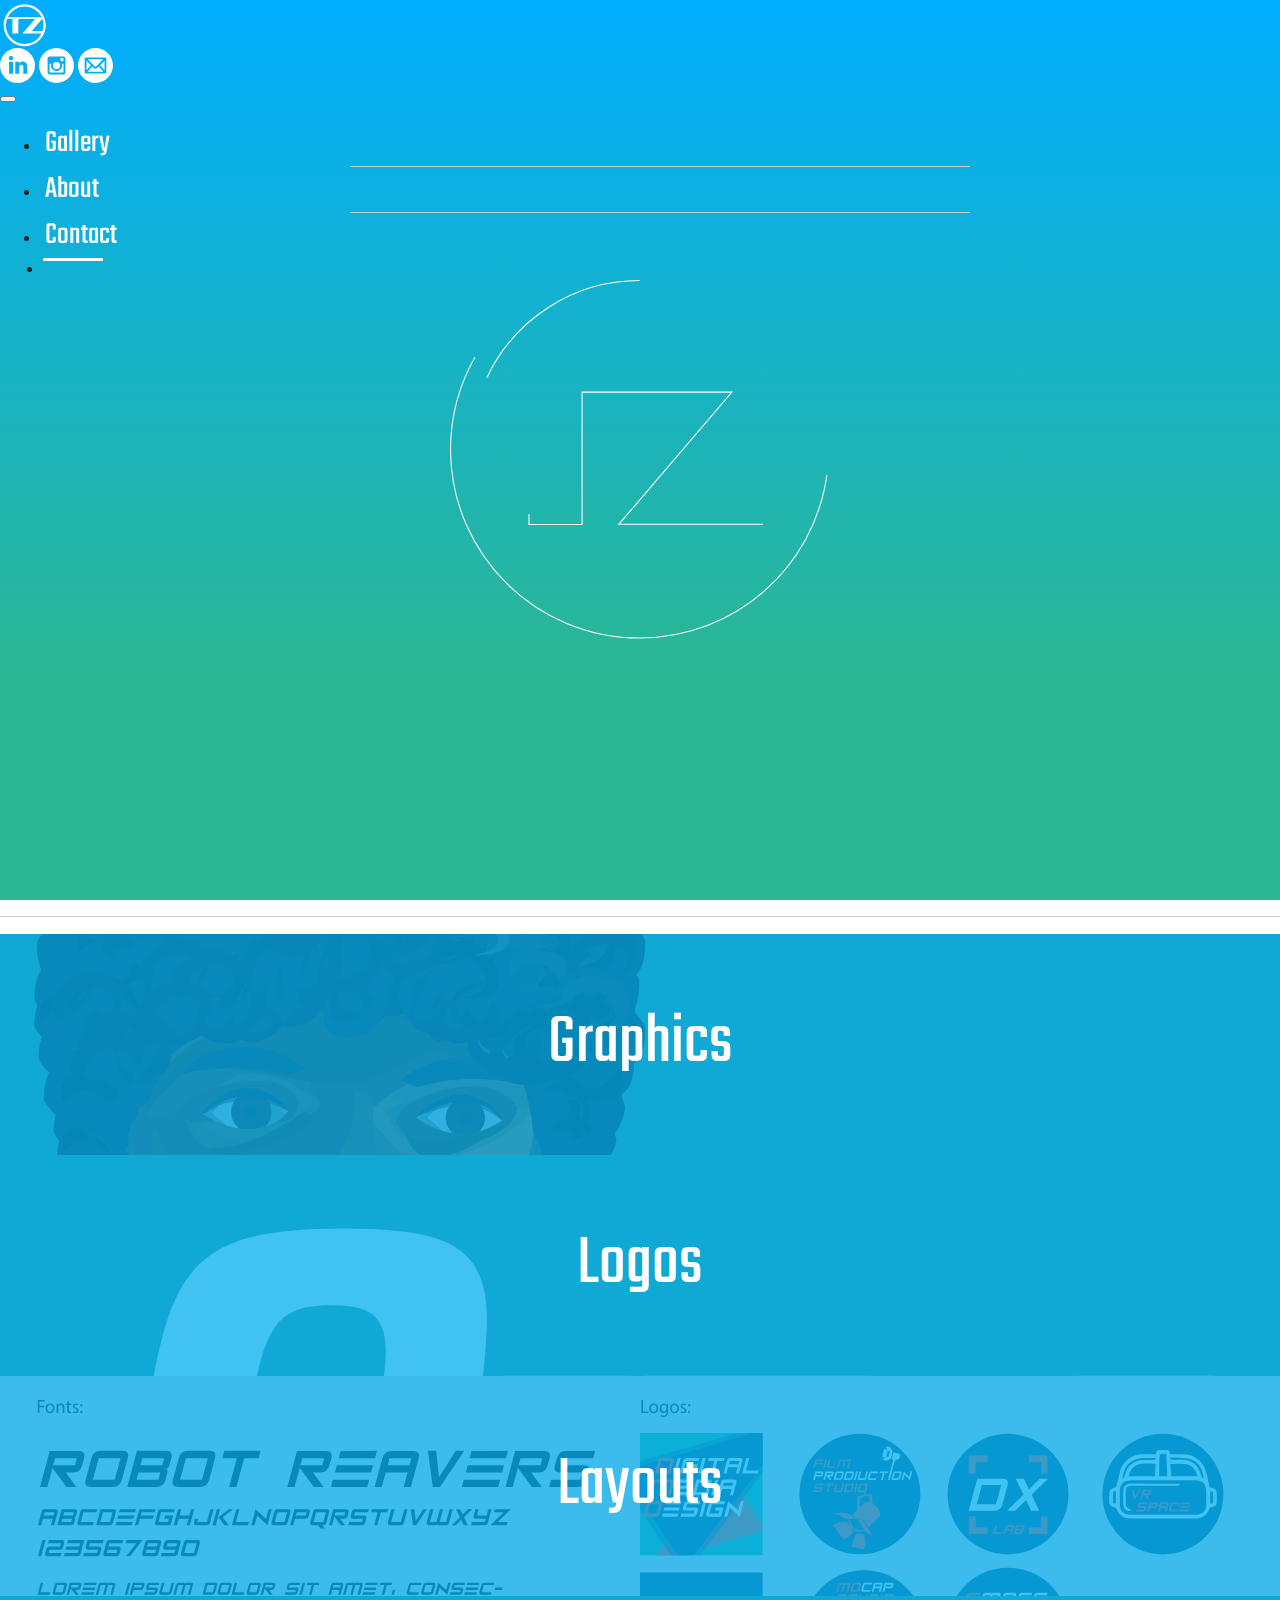
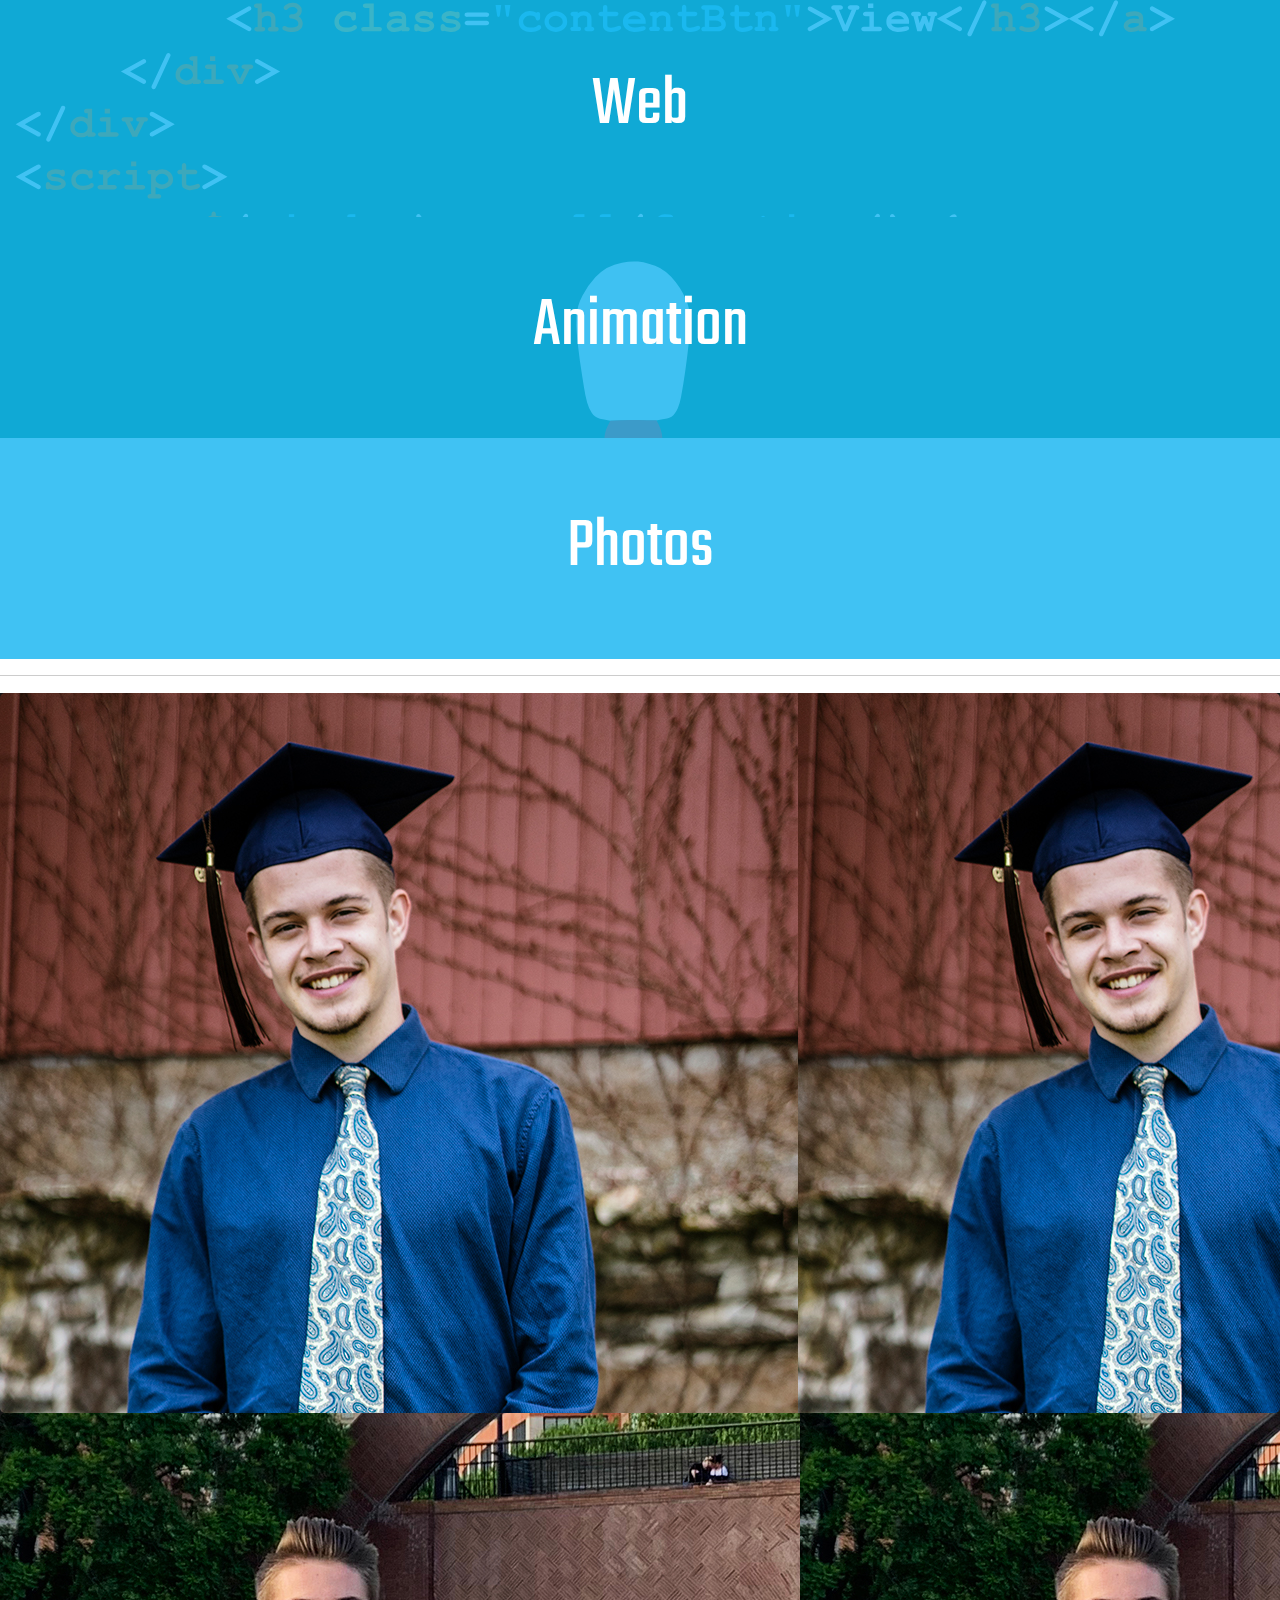
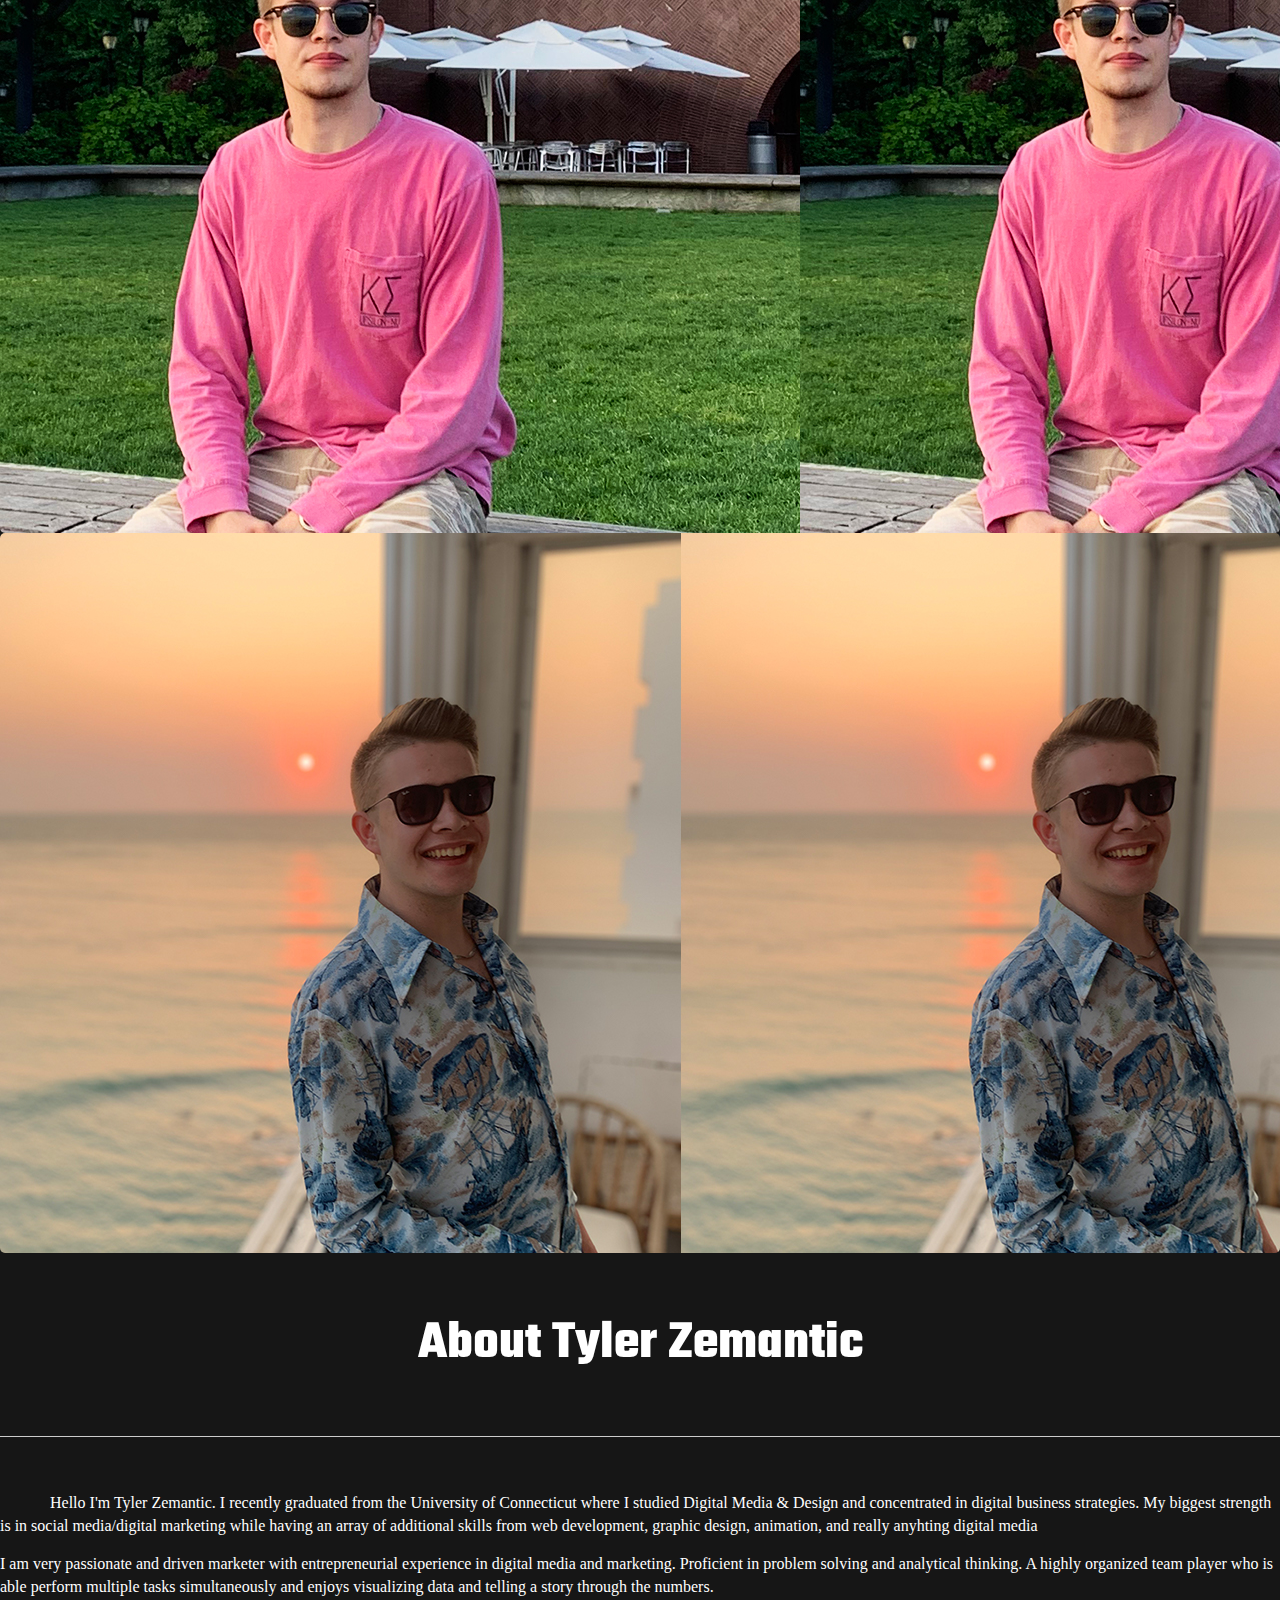
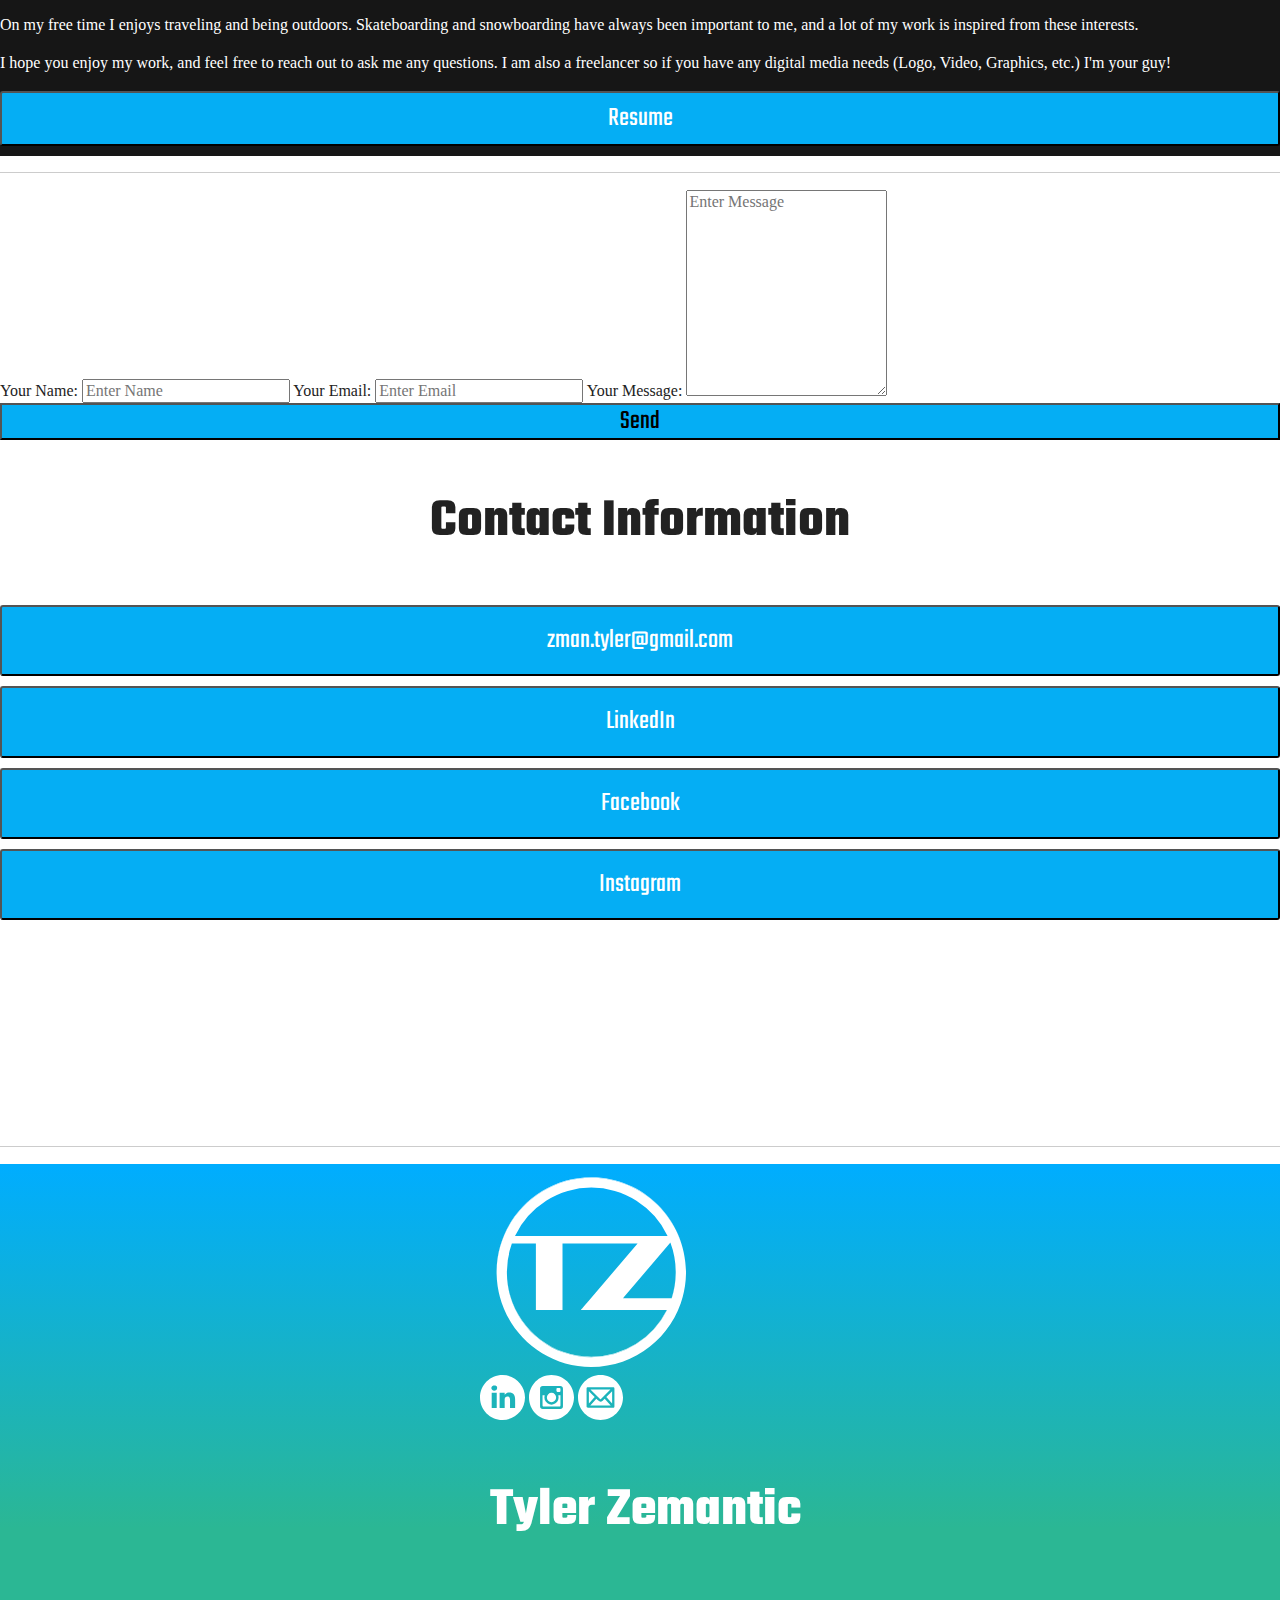
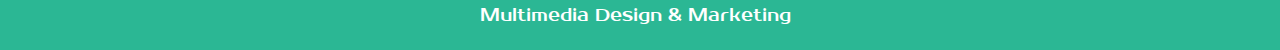
==== commit 0edf5bc3: "Font change" ====
--- a/index.html
+++ b/index.html
@@ -19,6 +19,7 @@
   <link rel="stylesheet" href="css/main.css">
   <link href="https://fonts.googleapis.com/css?family=Montserrat" rel="stylesheet">
   <link href="https://fonts.googleapis.com/css?family=Prosto+One" rel="stylesheet">
+  <link href="https://fonts.googleapis.com/css2?family=Teko:wght@500&display=swap" rel="stylesheet">
   <!-- Global site tag (gtag.js) - Google Analytics -->
   <script async src="https://www.googletagmanager.com/gtag/js?id=UA-141175615-1"></script>
   <script>
@@ -98,7 +99,7 @@
             <div class="col-md space pt-5">
               <a href="graphics.html" meta name="description" content="Go to Graphics Page" alt="Clickable thumbnail with the word Gallery appearing over Samuel Jackson from Pulp Fiction graphic, color is blue">
                 <div class="graphicsImg thumbnail2">
-                  <div class="details2" >Graphics</div>
+                  <div class="details2">Graphics</div>
                 </div>
               </a>
             </div>
@@ -174,12 +175,12 @@
             </div>
           </div>    
           <div class="col-lg pt-5 pl-lg-5 d-flex flex-column align-items-center justify-content-center cWhite">
-            <h3 class="center font mb-3 font3">Tyler Zemantic<hr class="noMarg mt-2"></h3>
+            <h3 class="center font mb-3 font3 fontSize4">About Tyler Zemantic<hr class="noMarg mt-2"></h3>
             <p class="indent">Hello I'm Tyler Zemantic. I recently graduated from the University of Connecticut where I studied Digital Media & Design and concentrated in digital business strategies. My biggest strength is in social media/digital marketing while having an array of additional skills from web development, graphic design, animation, and really anyhting digital media</p>
             <p>I am very passionate and driven marketer with entrepreneurial experience in digital media and marketing. Proficient in problem solving and analytical thinking. A highly organized team player who is able perform multiple tasks simultaneously and enjoys visualizing data and telling a story through the numbers.</p>
             <p>On my free time I enjoys traveling and being outdoors. Skateboarding and snowboarding have always been important to me, and a lot of my work is inspired from these interests.</p>
             <p>I hope you enjoy my work, and feel free to reach out to ask me any questions. I am also a freelancer so if you have any digital media needs (Logo, Video, Graphics, etc.) I'm your guy!</p>
-            <a href="img/Resume_TylerZemantic2020.pdf" meta name="description" content="Tyler Zemantic's resume" alt="Red button with clickable link to Tyler Zemantic's resume in PDF format"><button type="submit" class="btn btn3 btn-primary mt-3 buttonForm2 border">Resume</button></a>
+            <a href="img/Resume_TylerZemantic2020.pdf" meta name="description" content="Tyler Zemantic's resume" alt="Red button with clickable link to Tyler Zemantic's resume in PDF format"><button type="submit" class="btn btn3 btn-primary mt-3 buttonForm2 border font3 fontSize">Resume</button></a>
           </div>
         </div>
       </div>
@@ -200,29 +201,29 @@
               <input type="email" name="email" id="email" placeholder="Enter Email" class="form-control">
               <label class="pt-2" for="message" meta name="description" content="Email Message" alt="Section for typing in the message you want to email">Your Message:</label>
               <textarea name="message" id="message" placeholder="Enter Message" class="form-control" style="height:200px"></textarea>
-              <button type="submit" class="btn btn3 btn-primary border mt-2" style="width:100%" meta name="description" content="Send Email" alt="Clickable button to send email">Send</button>
+              <button type="submit" class="btn btn3 btn-primary border mt-2 fontSize font3" style="width:100%" meta name="description" content="Send Email" alt="Clickable button to send email">Send</button>
             </form>
       </div>    
       <div class="col-md mt-3">
         <div class="row">
           <div class="col-md mr-md-2 mb-0 pb-0">
-            <h2 class="pt-3 pb-3 center font3">Tyler Zemantic</h2>
+            <h2 class="pt-3 pb-3 center font3 fontSize4">Contact Information</h2>
           </div>
       </div>
         <div class="row">
           <div class="col-md">
-              <a href="mailto:zman.tyler@gmail.com"><button type="submit" class="btn btn3 btn-primary buttonForm border" meta name="description" content="Tyler Zemantic's email" alt="Red button with clickable link to send email">zman.tyler@gmail.com</button></a>
+              <a href="mailto:zman.tyler@gmail.com"><button type="submit" class="btn btn3 btn-primary buttonForm border font3 fontSize" meta name="description" content="Tyler Zemantic's email" alt="Red button with clickable link to send email">zman.tyler@gmail.com</button></a>
           </div>
           <div class="col-md">
-              <a href="https://www.linkedin.com/in/tyler-zemantic-602048167/"><button type="submit" class="btn btn3 btn-primary buttonForm border"  meta name="description" content="Tyler Zemantic's LinkedIn" alt="Red button with clickable link to Tyler Zemantic's email page">LinkedIn</button></a>
+              <a href="https://www.linkedin.com/in/tyler-zemantic-602048167/"><button type="submit" class="btn btn3 btn-primary buttonForm border font3 fontSize"  meta name="description" content="Tyler Zemantic's LinkedIn" alt="Red button with clickable link to Tyler Zemantic's email page">LinkedIn</button></a>
           </div>
         </div>
         <div class="row">
           <div class="col-md">
-              <a href="https://www.facebook.com/tyler.zemantic"><button type="submit" class="btn btn3 btn-primary buttonForm border" meta name="description" content="Tyler Zemantic's Facebook" alt="Red button with clickable link to Tyler Zemantic's Facebook page">Facebook</button></a>
+              <a href="https://www.facebook.com/tyler.zemantic"><button type="submit" class="btn btn3 btn-primary buttonForm border font3 fontSize" meta name="description" content="Tyler Zemantic's Facebook" alt="Red button with clickable link to Tyler Zemantic's Facebook page">Facebook</button></a>
           </div>
            <div class="col-md">
-              <a href="https://www.instagram.com/tyler_zemantic/"><button type="submit" class="btn btn3 btn-primary buttonForm border" meta name="description" content="Tyler Zemantic's Instagram" alt="Red button with clickable link to Tyler Zemantic's Instagram page">Instagram</button></a>
+              <a href="https://www.instagram.com/tyler_zemantic/"><button type="submit" class="btn btn3 btn-primary buttonForm border font3 fontSize" meta name="description" content="Tyler Zemantic's Instagram" alt="Red button with clickable link to Tyler Zemantic's Instagram page">Instagram</button></a>
           </div>
         </div>
         <!--<div class="row">
@@ -265,7 +266,7 @@
         </div>
         <div class="row">
           <div class="col pt-4 d-flex justify-content-center">
-              <h3 class="font3 size1">Tyler Zemantic</h3>
+              <h3 class="font3 fontSize4">Tyler Zemantic</h3>
           </div>
         </div>
         <div class="row">
--- a/css/main.css
+++ b/css/main.css
@@ -104,7 +104,8 @@
   text-decoration: none;
 }
 h3{
-  font-family: 'Prosto One', cursive;
+  font-family: 'Teko', sans-serif;
+  font-size: 6vh;
 }
 
 
@@ -150,15 +151,18 @@
 /*Top of regular pages*/
 .font2{
   color: white;
-  font-family: 'Prosto One', cursive;
-  font-size: 8vh;
+  font-family: 'Teko', sans-serif;
+  font-size: 10vh;
 }
 .font3{
-  font-family: 'Prosto One', cursive;
+  font-family: 'Teko', sans-serif;
 }
 .font4{
   font-family: montserrat, sans-serif;
 }
+.font4{
+  font-family: 'Prosto One', cursive;
+}
 
 .fontSize{
   font-size: 3vh;
@@ -170,7 +174,12 @@
 .size1{
   font-size: 5vh;
 }
-
+.fontSize4{
+  font-size: 6vh;
+}
+.fontSize5{
+  font-size: 8vh;
+}
 /*Navmedia Logos*/
 .logoForm{
   width: 35px;
@@ -238,8 +247,8 @@
   color: white;
   margin-right: 2vh;
   padding-left: 5px;
-  font-family: 'Prosto One', cursive;
-  font-size: 2.5vh;
+  font-family: 'Teko', sans-serif;
+  font-size: 3.5vh;
 }
 .navbar{
   padding: 0;
@@ -532,7 +541,7 @@
   background-image: cover;
 }
 .slide14{
-  background-image: url(../img/about/TZColombia.JPG);
+  background-image: url(../img/about/TZColombia.jpg);
   height: 80vh;
   border-radius: 5px;
 }
@@ -789,14 +798,14 @@
 }
 .details2{
   color: white;
-  font-size: 40px;
+  font-size: 8vh;
   text-align: center;
   padding-top: 60px;
   padding-bottom: 60px;
   /*border-top: 1.5px solid white;
   border-bottom: 1.5px solid white;*/
   transition: 0.5s ease;
-  font-family: 'Prosto One', cursive;
+  font-family: 'Teko', sans-serif;
 }
 
 /*Logos Pages */
@@ -865,7 +874,7 @@
 footer{
   background-color: #141414;
   width: 100%;
-  height: 53vh;
+  height: 54vh;
   padding: 0;
   display: flex;
   justify-content: center;
@@ -873,7 +882,7 @@
 }
 footer h3{
   color: white;
-  font-size: 15px;
+  font-size: 8vh;
   margin-left: 10px;
 }
 footer img{
@@ -896,6 +905,9 @@
   .slide10{
     height: 50vh !important;
   }
+  .show{
+  background: rgba(0,0,0,0);
+}
   .navbar-light .navbar-nav .nav-link {
   color: white;
   margin: 0 auto;
@@ -913,8 +925,8 @@
   
 }
 .navbar-collapse{
-  border-radius: 75px;
-  height: 40vh;
+  border-radius: 30px;
+  height: 50vh;
   width: 10vh;
   margin-top: 15vh;
   padding-top: 3vh;
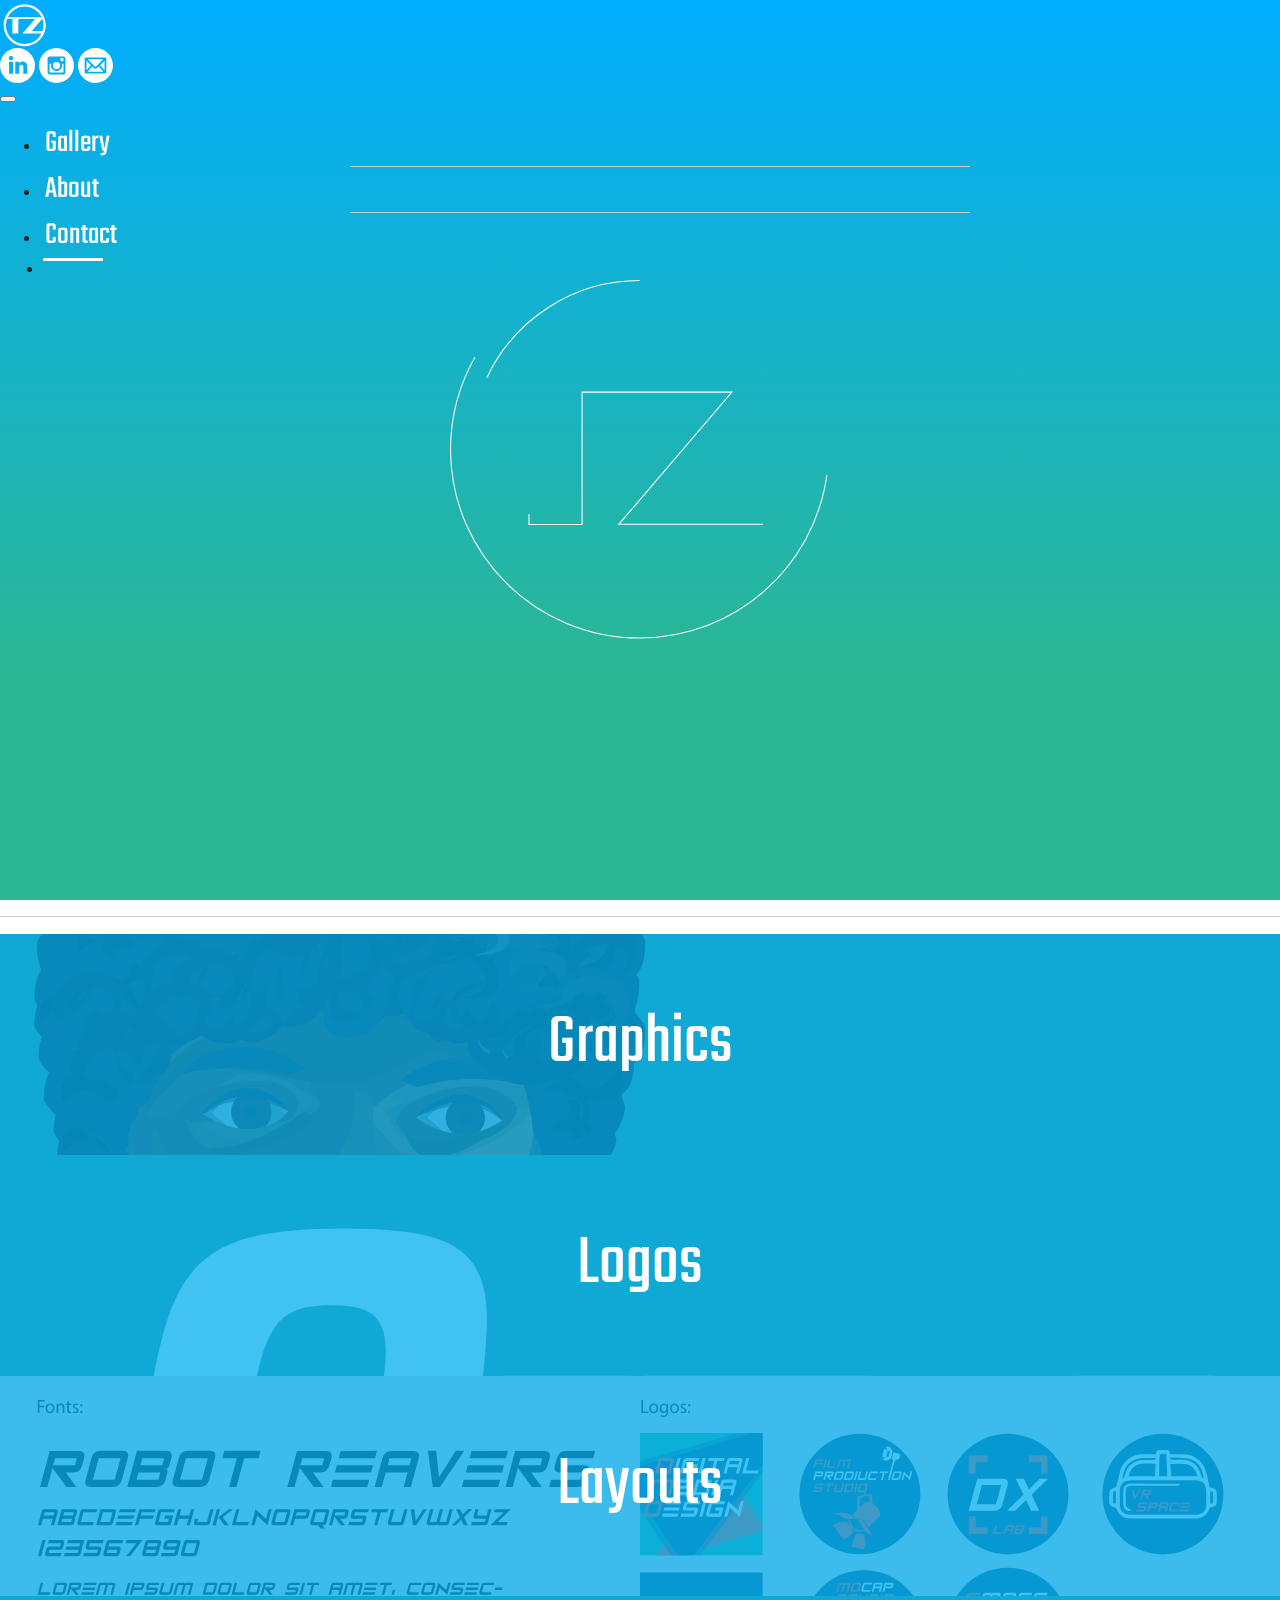
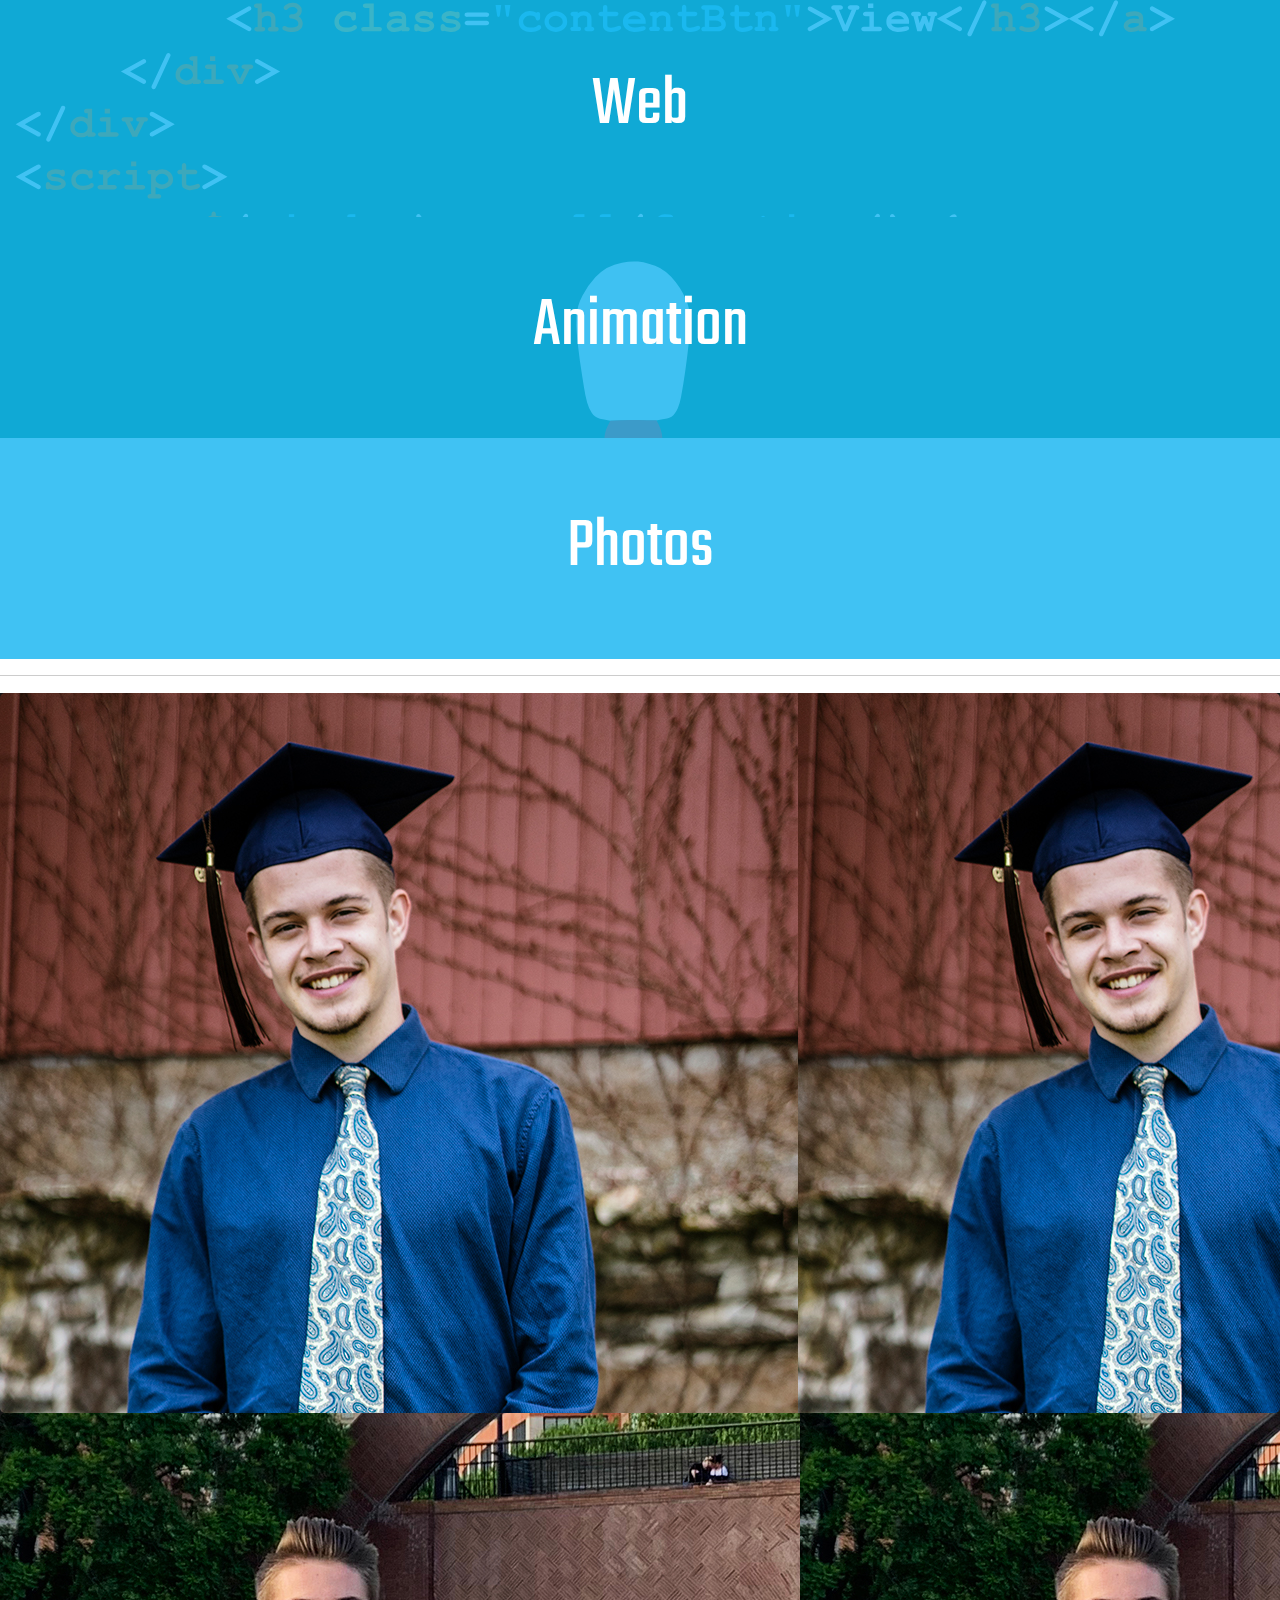
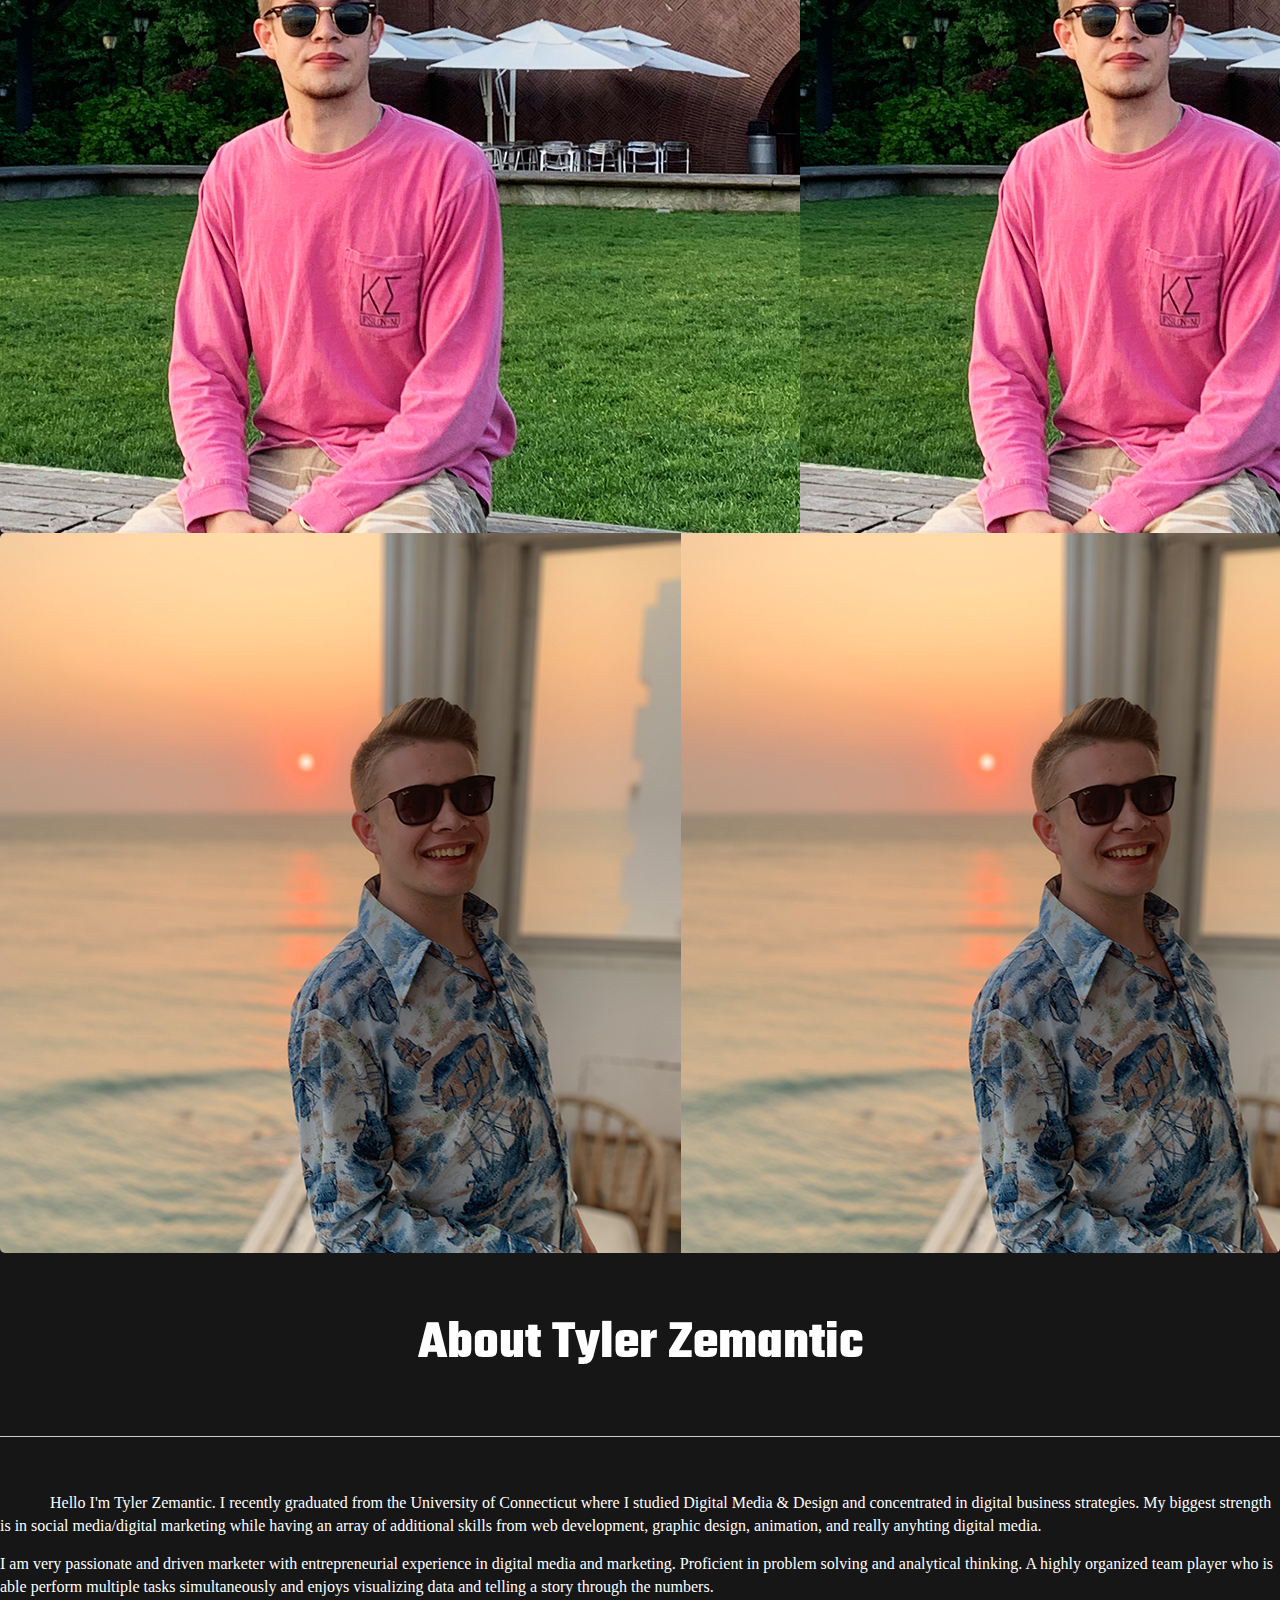
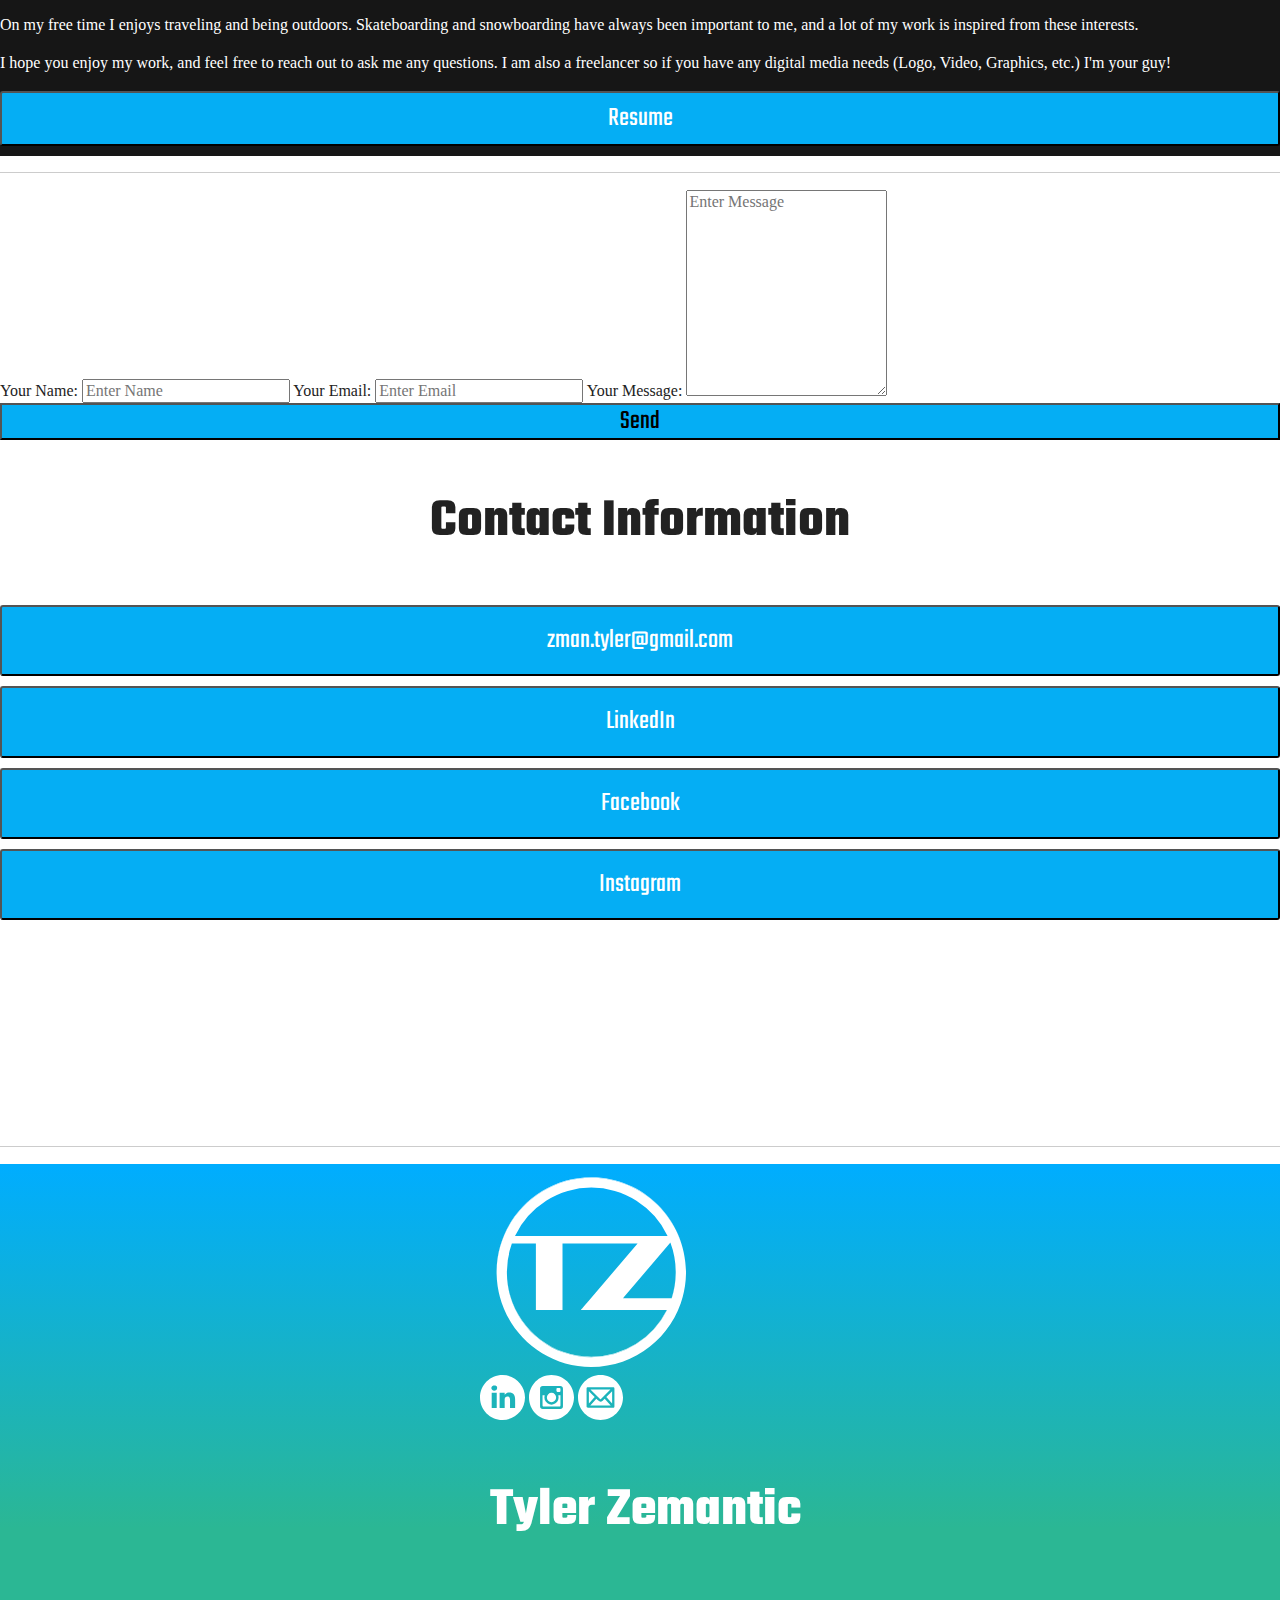
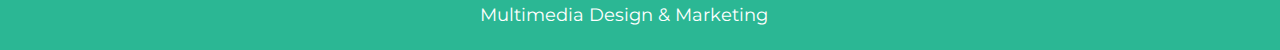
==== commit a3207568: "update" ====
--- a/index.html
+++ b/index.html
@@ -176,7 +176,7 @@
           </div>    
           <div class="col-lg pt-5 pl-lg-5 d-flex flex-column align-items-center justify-content-center cWhite">
             <h3 class="center font mb-3 font3 fontSize4">About Tyler Zemantic<hr class="noMarg mt-2"></h3>
-            <p class="indent">Hello I'm Tyler Zemantic. I recently graduated from the University of Connecticut where I studied Digital Media & Design and concentrated in digital business strategies. My biggest strength is in social media/digital marketing while having an array of additional skills from web development, graphic design, animation, and really anyhting digital media</p>
+            <p class="indent">Hello I'm Tyler Zemantic. I recently graduated from the University of Connecticut where I studied Digital Media & Design and concentrated in digital business strategies. My biggest strength is in social media/digital marketing while having an array of additional skills from web development, graphic design, animation, and really anyhting digital media.</p>
             <p>I am very passionate and driven marketer with entrepreneurial experience in digital media and marketing. Proficient in problem solving and analytical thinking. A highly organized team player who is able perform multiple tasks simultaneously and enjoys visualizing data and telling a story through the numbers.</p>
             <p>On my free time I enjoys traveling and being outdoors. Skateboarding and snowboarding have always been important to me, and a lot of my work is inspired from these interests.</p>
             <p>I hope you enjoy my work, and feel free to reach out to ask me any questions. I am also a freelancer so if you have any digital media needs (Logo, Video, Graphics, etc.) I'm your guy!</p>
--- a/css/main.css
+++ b/css/main.css
@@ -160,7 +160,7 @@
 .font4{
   font-family: montserrat, sans-serif;
 }
-.font4{
+.font6{
   font-family: 'Prosto One', cursive;
 }
 
@@ -905,9 +905,7 @@
   .slide10{
     height: 50vh !important;
   }
-  .show{
-  background: rgba(0,0,0,0);
-}
+
   .navbar-light .navbar-nav .nav-link {
   color: white;
   margin: 0 auto;
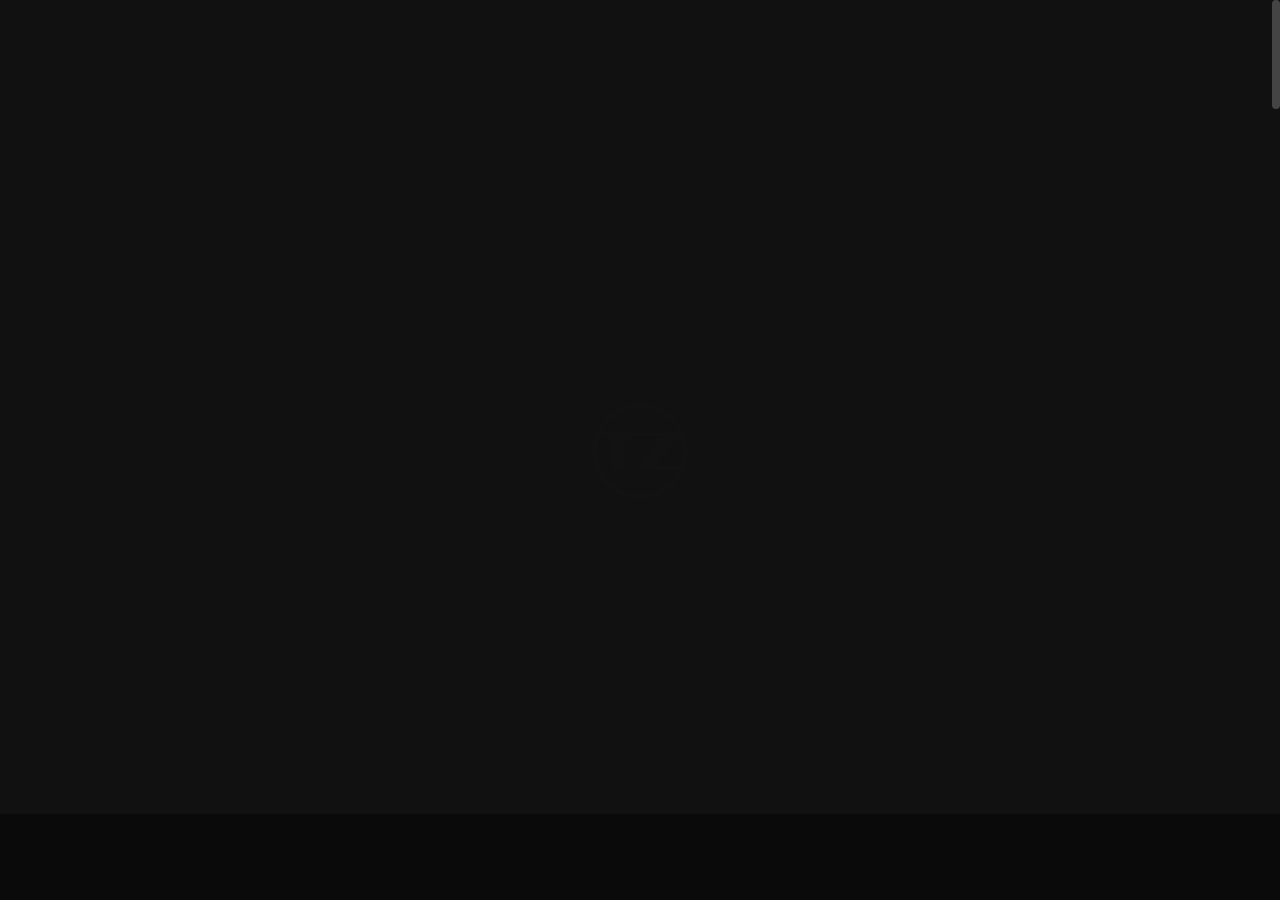
==== commit 37631bde: "Website Revamp 3.0" ====
--- a/index.html
+++ b/index.html
@@ -1,406 +1,1012 @@
 <!DOCTYPE html>
+
+<!--
+	Template:   Tank - Creative Portfolio Showcase HTML Website Template
+	Author:     Themetorium
+	URL:        https://themetorium.net/
+-->
+
 <html lang="en">
-
-<head>
-  <meta charset="utf-8">
-  <meta http-equiv="x-ua-compatible" content="ie=edge">
-  <title>Tyler Zemantic Home</title>
-  <meta name="description" content="Tyler Zemantic | Personal Portfolio Home Page">
-  <meta name="description" content="Welcome to my website. My name is Tyler Zemantic and I am very passonate about Digital Media and Design. This portfolio is where I showcase my graphic design, web development, animation, and other various projects that I work on in the relm of digital media.">
-  <meta name="keywords" content="Tyler Zemantic, tyler, zemantic, graphic design, web design, web development, animation, photography, digital media, portfolio, html, css, java script">
-  <meta name="author" content="Tyler Zemantic">
-  <meta name="viewport" content="width=device-width, initial-scale=1, shrink-to-fit=no">
-  <!--<meta http-equiv="refresh" content="3;URL='gallery.html'"/>-->
-  <link rel="manifest" href="site.webmanifest">
-  <link rel="apple-touch-icon" href="icon.png">
-  <link rel="stylesheet" href="https://stackpath.bootstrapcdn.com/bootstrap/4.1.3/css/bootstrap.min.css" integrity="sha384-MCw98/SFnGE8fJT3GXwEOngsV7Zt27NXFoaoApmYm81iuXoPkFOJwJ8ERdknLPMO"
-  crossorigin="anonymous">
-  <link rel="stylesheet" href="css/normalize.css">
-  <link rel="stylesheet" href="css/main.css">
-  <link href="https://fonts.googleapis.com/css?family=Montserrat" rel="stylesheet">
-  <link href="https://fonts.googleapis.com/css?family=Prosto+One" rel="stylesheet">
-  <link href="https://fonts.googleapis.com/css2?family=Teko:wght@500&display=swap" rel="stylesheet">
-  <!-- Global site tag (gtag.js) - Google Analytics -->
-  <script async src="https://www.googletagmanager.com/gtag/js?id=UA-141175615-1"></script>
-  <script>
-    window.dataLayer = window.dataLayer || [];
-    function gtag(){dataLayer.push(arguments);}
-    gtag('js', new Date());
-
-    gtag('config', 'UA-141175615-1');
-  </script>
-</head>
-
-<body>
-  
-
-  
-   <div class="nav-wrapper nav-bg navTransition" id="main-nav">
-    <div class="container">
-      <nav class="navbar navbar-light navbar-expand-lg d-flex align-items-center" role="navigation">
-        <a href="index.html" class="navbar-brand"><img src="img/TZLogo.svg" meta name="description" content="Home page" alt="Clickable link that is a Logo with a T and Z connected inside a circle"></a>
-        <div id="mediaLogo">
-          <a href="https://www.linkedin.com/in/tyler-zemantic-602048167/"><img class="logoForm mr-2" src="img/media/linkedInWC.svg" meta name="description" content="Tyler Zemantic's LinkedIn" alt="LinkedIn cirlce logo with link to Tyler Zemantic's LinkedIn page"></a>
-          <!--<a href="tel:1-203-246-3871"><img class="logoForm mr-2" src="img/media/phoneW.svg"></a> -->
-          <a href="https://www.instagram.com/tyler_zemantic/"><img class="logoForm mr-2" src="img/media/instagramWC.svg" meta name="description" content="Tyler Zemantic's Instagram" alt="Instagram cirlce logo with link to Tyler Zemantic's Instagram page"></a>
-          <a href="mailto:zman.tyler@gmail.com"><img class="logoForm" src="img/media/emailWC.svg" meta name="description" content="Email Tyler Zemantic" alt="Email cirlce logo with link to send email to Tyler Zemantic"></a>
-        </div>
-        <button type="button" class="navbar-toggler navbar-dark" data-toggle="collapse" data-target="#navbarCollapse" meta name="description" content="Collapable Navbar Button" alt="Hamburger logo that collapses navbar for mobile devices">
-          <span class="navbar-toggler-icon" meta name="description" content="Navbar toggle Icon" alt="Clickable Navbar toggle icon"></span>
-        </button>
-        <div class="collapse navbar-collapse nav-wrap" id="navbarCollapse">
-             <ul class="navbar-nav ml-auto group sticky-shrinknav-menu" id="example-one" id="main-nav">
-                <li class="navbar-item current_page_item">
-                    <a href="#gallery" class="nav-link" meta name="description" content="Gallery Page" alt="Clickable Link that brings user to the gallery">Gallery</a>
-                </li>
-                <hr class="wide1">
-                <li class="navbar-item">
-                    <a href="#about" class="nav-link" meta name="description" content="About Page" alt="Clickable Link that brings user to the about">About</a>
-                </li>
-                <hr class="wide1">
-                <li class="navbar-item">
-                    <a href="#contact" class="nav-link" meta name="description" content="Contact Page" alt="Clickable Link that brings user to the contact">Contact</a>
-                </li>
-              
-            </ul>
-        </div>
-      </nav>
-    </div>
-  </div>
-
-<header>
-  <div class="home galleryFoot">
-    <div class="wrapper" id="homeLogo">
-      
-
-      <!--<div class= "fullscreen-bg">
-        <video muted autoplay poster="img/videoframe.jpg" class="fullscreen-bg__video">
-        <source src="img/TZHead.mp4" type="video/webm">
-        </video>
-     </div> -->
+	<head>
+		<title>Tyler Zemantic Portfolio | Home</title>
+		<meta charset="utf-8">
+		<meta name="description" content="Tyler Zemantic's Portfolio: Experienced digital marketer showcasing creative work. Contact for inquiries and let's transform ideas into digital excellence!">
+		<meta name="keywords" content="Tyler Zemantic, Connecticut, Digital Marketing, Paid Advertising, SEO, Web Development, Graphic Design, Video Editing, Animation, Data Analytics">
+		<meta name="author" content="Tyler Zemantic">
+		<!-- Mobile Meta -->
+		<meta name="viewport" content="width=device-width, initial-scale=1, shrink-to-fit=no">
+		<!-- Favicon (http://www.favicon-generator.org/) -->
+		<link rel="shortcut icon" href="favicon.ico" type="image/x-icon">
+		<link rel="icon" href="favicon.ico" type="image/x-icon">
+		<!-- Your Google Analytics code goes here! -->
+		<!-- Google tag (gtag.js) -->
+		<script async src="https://www.googletagmanager.com/gtag/js?id=G-04TMHEK7ZE"></script>
+		<script>
+			window.dataLayer = window.dataLayer || [];
+  			function gtag(){dataLayer.push(arguments);}
+  			gtag('js', new Date());
+
+  			gtag('config', 'G-04TMHEK7ZE');
+	 	</script>
+		<!-- Google fonts (https://www.google.com/fonts) -->
+		<link rel="preconnect" href="https://fonts.gstatic.com">
+		<link href="https://fonts.googleapis.com/css2?family=Poppins:wght@300;400;500;600;700;800;900&display=swap" rel="stylesheet"> <!-- Body font -->
+		<link href="https://fonts.googleapis.com/css2?family=Noto+Serif+JP:wght@200;300;400;500;600;700;900&display=swap" rel="stylesheet"> <!-- Secondary/Alter font -->
+
+		<!-- Libs and Plugins CSS -->
+		<link rel="stylesheet" href="assets/vendor/normalize/normalize.min.css"> <!-- Normalize CSS (https://necolas.github.io/normalize.css/) -->
+		<link rel="stylesheet" href="assets/vendor/fontawesome/css/fontawesome-all.min.css"> <!-- Font Icons CSS (https://fontawesome.com) Free version! -->
+		<link rel="stylesheet" href="assets/vendor/swiper/css/swiper-bundle.min.css"> <!-- Swiper CSS (https://swiperjs.com/) -->
+		<link rel="stylesheet" href="assets/vendor/lightgallery/css/lightgallery.min.css"> <!-- lightGallery CSS (http://sachinchoolur.github.io/lightGallery) -->
+
+		<!-- Template master CSS -->
+		<link rel="stylesheet" href="assets/css/helper.css">
+		<link rel="stylesheet" href="assets/css/theme.css">
+
+	</head>
+
+	
+	<!-- ===========
+	///// Body /////
+	================
+	* Use class "tt-boxed" to enable page boxed layout globally (affects all elements containing class "tt-wrap").
+	* Use class "tt-smooth-scroll" to enable page smooth scrolling.
+	* Use class "tt-transition" to enable page transitions.
+	* Use class "tt-magic-cursor" to enable magic cursor.
+	-->
+	<body id="body" class="tt-transition tt-boxed tt-smooth-scroll tt-magic-cursor">
+
+
+		<!-- *************************************
+		*********** Begin body inner ************* 
+		************************************** -->
+		<main id="body-inner">
+
+			<!-- Begin page transition (do not remove!!!) 
+			=========================== -->
+			<div id="page-transition">
+				<div class="ptr-overlay"></div>
+				<div class="ptr-preloader">
+					<div class="ptr-prel-content">
+						<!-- Hint: You may need to change the img height and opacity to match your logo type. You can do this from the "theme.css" file (find: ".ptr-prel-image"). -->
+						<img src="assets/img/logo-light.png" class="ptr-prel-image tt-logo-light" alt="TZ Logo">
+					</div> <!-- /.ptr-prel-content -->
+				</div> <!-- /.ptr-preloader -->
+			</div>
+			<!-- End page transition -->
+
+			<!-- Begin magic cursor 
+			======================== -->
+			<div id="magic-cursor">
+				<div id="ball"></div>
+			</div>
+			<!-- End magic cursor -->
+			<!-- *****************************************
+			*********** Begin scroll container *********** 
+			****************************************** -->
+			<div id="scroll-container"> 
+				
+				<!-- ===================
+				///// Begin header /////
+				========================
+				* Use class "tt-header-fixed" to set header to fixed position.
+				-->
+				<header id="tt-header" class="tt-header-fixed">
+					<div class="tt-header-inner"> <!-- add/remove class "tt-wrap" to enable/disable element boxed layout (class "tt-boxed" is required in <body> tag!). Note: additionally you can use prepared helper class "max-width-*" to add custom width to "tt-wrap". Example: "max-width-1500" (class "tt-wrap" is still required!). More info about helper classes can be found in the file "helper.css". -->
+
+						<div class="tt-header-col">
+
+							<!-- Begin logo 
+							================ -->
+							<div class="tt-logo"> 
+								<a href="index.html">
+									<!-- Hint: You may need to change the img height to match your logo type. You can do this from the "theme.css" file (find: ".tt-logo img"). -->
+									<img src="assets/img/logo-light.png" class="tt-logo-light magnetic-item" alt="TZ Logo"> <!-- logo light -->
+									<img src="assets/img/logo-dark.png" class="tt-logo-dark magnetic-item" alt="TZ Logo"> <!-- logo dark -->
+								</a>
+							</div>
+							<!-- End logo -->
+
+						</div> <!-- /.tt-header-col -->
+
+						<div class="tt-header-col">
+
+							<!-- Begin overlay menu toggle button -->
+							<div id="tt-ol-menu-toggle-btn-wrap">
+								<div class="tt-ol-menu-toggle-btn-text">
+									<span class="text-menu" data-hover="Open">Menu</span>
+									<span class="text-close">Close</span>
+								</div>
+								<div class="tt-ol-menu-toggle-btn-holder">
+									<a href="#" class="tt-ol-menu-toggle-btn magnetic-item"><span></span></a>
+								</div>
+							</div>
+							<!-- End overlay menu toggle button -->
+
+							<!-- Begin overlay menu 
+							======================== 
+							* Use class "tt-ol-menu-center" to align menu to center.
+							* Use class "tt-ol-menu-count" to enable menu counter.
+							-->
+							<nav class="tt-overlay-menu tt-ol-menu-center tt-ol-menu-count">
+								<div class="tt-ol-menu-holder">
+									<div class="tt-ol-menu-inner tt-wrap">
+										<div class="tt-ol-menu-content">
+
+											<!-- Begin menu list -->
+											<ul class="tt-ol-menu-list">
+												<!-- <li><a href="">Single Link</a></li> -->
+												<li><a href="index.html">Home</a></li>
+												<li><a href="portfolio.html">Portfolio</a></li>
+												<li><a href="about-me.html">About Me</a></li>
+												<li><a href="contact.html">Contact</a></li>
+											</ul>
+											<!-- End menu list -->
+										</div> <!-- /.tt-ol-menu-content -->
+									</div> <!-- /.tt-ol-menu-inner -->
+								</div> <!-- /.tt-ol-menu-holder -->
+
+								<!-- Begin noise background -->
+								<div class="bg-noise"></div>
+								<!-- End noise background -->
+
+							</nav> 
+							<!-- End overlay menu -->
+
+						</div> <!-- /.header-col -->
+					</div> <!-- /.header-inner -->
+				</header>
+				<!-- End header -->
+
+				
+				<!-- *************************************
+				*********** Begin content wrap *********** 
+				************************************** -->
+				<div id="content-wrap">
+
+					
+					<!-- ========================
+					///// Begin page header /////
+					============================= 
+					* Use class "ph-full" to enable fullscreen size.
+					* Use class "ph-cap-sm", "ph-cap-lg", "ph-cap-xlg" or "ph-cap-xxlg" to set caption size (no class = default size).
+					* Use class "ph-center" to enable content center position.
+					* Use class "ph-bg-image" to enable page header background image (required for a portfolio single project!).
+					* Use class "ph-bg-image-is-light" if needed, it makes the elements dark and more visible if you use a very light image (effect only with class "ph-bg-image").
+					* Use class "ph-image-shadow" to enable page header background image (effect only with class "ph-bg-image").
+					* Use class "ph-image-cropped" to crop image. It fixes image dimensions (no effect for "ph-bg-image"!).
+					* Use class "ph-image-cover-*" to set image overlay opacity. For example "ph-image-cover-2" or "ph-image-cover-2-5" (up to "ph-image-cover-9-5").
+					* Use class "ph-content-parallax" to enable content parallax.
+					* Use class "ph-stroke" to enable caption title stroke style.
+					-->
+					<div id="page-header" class="ph-full ph-cap-sm ph-image-cropped ph-image-cover-3 ph-content-parallax">
+						<div class="page-header-inner tt-wrap">
+
+							<!-- Begin page header image 
+							============================= -->
+							<div class="ph-image">
+								<div class="ph-image-inner">
+									<img src="assets/img/tzgta1.svg" alt="Tyler Zemantic GTA style portrait">
+								</div>
+							</div>
+							<!-- End page header image -->
+
+							<!-- Begin page header caption
+							=============================== 
+							Use class "max-width-*" to set caption max width if needed. For example "max-width-1000". More info about helper classes can be found in the file "helper.css".
+							-->
+							<div class="ph-caption max-width-1000">
+								<h1 class="ph-caption-title ph-appear font-normal"><b>Tyler Zemantic</b> | Digital Marketing &amp; Content Creation Portfolio</h1>
+								<div class="ph-caption-title-ghost ph-appear">Welcome</div>
+								<!-- <div class="ph-caption-subtitle ph-appear">Subtitle</div> -->
+							</div> 
+							<!-- End page header caption -->
+
+						</div> <!-- /.page-header-inner -->
+
+						<!-- Begin scroll down circle (you can change "data-offset" to set scroll top offset) 
+						============================== -->
+						<a href="#page-content" class="scroll-down-circle" data-offset="30">
+							<div class="sdc-inner ph-appear">
+								<div class="sdc-icon"><i class="fas fa-chevron-down"></i></div>
+								<svg viewBox="0 0 500 500">
+									<defs>
+										<path d="M50,250c0-110.5,89.5-200,200-200s200,89.5,200,200s-89.5,200-200,200S50,360.5,50,250" id="textcircle"></path>
+									</defs>
+									<text dy="30">
+										<textpath xlink:href="#textcircle">Scroll down - Scroll down -</textpath>
+									</text>
+								</svg>
+							</div> <!-- /.sdc-inner -->
+						</a>
+					</div>
+					<!-- End page header -->
+
+
+					<!-- *************************************
+					*********** Begin page content *********** 
+					************************************** -->
+					<div id="page-content">
+
+						<!-- =======================
+						///// Begin tt-section /////
+						============================ 
+						* You can use padding classes if needed. For example "padding-top-xlg-150", "padding-bottom-xlg-150", "no-padding-top", "no-padding-bottom", etc. Note that each situation may be different and each section may need different classes according to your needs. More info about helper classes can be found in the file "helper.css".
+						-->
+						<div class="tt-section no-padding-bottom">
+							<div class="tt-section-inner">
+
+								<!-- Begin tt-Heading 
+								====================== 
+								* Use class "tt-heading-xsm", "tt-heading-sm", "tt-heading-lg", "tt-heading-xlg" or "tt-heading-xxlg" to set caption size (no class = default size).
+								* Use class "tt-heading-stroke" to enable stroke style.
+								* Use class "tt-heading-center" to align tt-Heading to center.
+								* Use prepared helper class "max-width-*" to add custom width if needed. Example: "max-width-800". More info about helper classes can be found in the file "helper.css".
+								-->
+								<div class="tt-heading tt-heading-lg tt-heading-center margin-bottom-10-p anim-fadeinup">
+									<h3 class="tt-heading-subtitle text-gray">Recent Work</h3>
+									<h2 class="tt-heading-title">Portfolio Highlights</h2>
+									<div class="tt-btn tt-btn-link margin-top-20">
+										<a href="portfolio.html" data-hover="See All Works">See All Works</a>
+									</div>
+								</div>
+								<!-- End tt-Heading -->
+
+
+								<!-- Begin portfolio grid (works combined with tt-Ggrid!)
+								========================== 
+								* Use class "pgi-hover" to enable portfolio grid item hover effect (behavior depends on "ttgr-gap-*" classes below!).
+								* Use class "pgi-cap-hover" to enable portfolio grid item caption hover effect (effect only with class "pgi-cap-inside"! Also no effect on mobile devices!).
+								* Use class "pgi-cap-center" to position portfolio grid item caption to center.
+								* Use class "pgi-cap-inside" to position portfolio grid item caption to inside.
+								--> 
+								<div id="portfolio-grid" class="pgi-cap-inside pgi-hover">
+
+									<!-- Begin tt-Grid
+									=================== 
+									* Use class "ttgr-layout-2", "ttgr-layout-3", "ttgr-layout-4" to set grid layout (columns). No class = one column.
+									* Use class "ttgr-layout-1-2", "ttgr-layout-2-1", "ttgr-layout-2-3", "ttgr-layout-3-2", "ttgr-layout-3-4" or "ttgr-layout-4-3" to set grid mixed layout (columns).
+									* Use class "ttgr-layout-creative-1" or "ttgr-layout-creative-2" to set grid creative mixed layout (no effect with classes "ttgr-portrait", "ttgr-portrait-half", "ttgr-not-cropped" and "ttgr-shifted").
+									* Use class "ttgr-portrait" or "ttgr-portrait-half" to enable portrait mode (no effect with classes "ttgr-layout-creative-1", "ttgr-layout-creative-2" and "ttgr-not-cropped").
+									* Use class "ttgr-gap-1", "ttgr-gap-2", "ttgr-gap-3", "ttgr-gap-4", "ttgr-gap-5" or "ttgr-gap-6" to add space between items.
+									* Use class "ttgr-not-cropped" to enable not cropped mode (effect only with classes "ttgr-layout-2", "ttgr-layout-3" and "ttgr-layout-4").
+									* Use class "ttgr-shifted" to enable shifted layout (effect only with classes "ttgr-layout-2", "ttgr-layout-3" and "ttgr-layout-4").
+									-->
+									<div class="tt-grid ttgr-layout-creative-2 ttgr-not-cropped ttgr-gap-4">
+
+										<!-- Begin tt-Grid items wrap 
+										============================== -->
+										<div class="tt-grid-items-wrap isotope-items-wrap">
+
+											<!-- Begin tt-Grid item
+											======================== -->
+											<div class="tt-grid-item isotope-item people">
+												<div class="ttgr-item-inner">
+
+													<!-- Begin portfolio grid item 
+													===============================
+													* Use class "pgi-image-is-light" if needed, it makes the caption visible better if you use light image (only effect if "pgi-cap-inside" is enabled on "portfolio-grid"! Also no effect on small screens!).
+													-->
+													<div class="portfolio-grid-item">
+														<a href="portfolio.html" class="pgi-image-wrap" data-cursor="View<br>Portfolio">
+															<!-- Use class "cover-opacity-*" to set image overlay if needed. For example "cover-opacity-2". Useful if class "pgi-cap-inside" is enabled on "portfolio-grid". Note: It is individual and depends on the image you use. More info about helper classes in file "helper.css". -->
+															<div class="pgi-image-holder cover-opacity-2">
+																<div class="pgi-image-inner anim-zoomin">
+																	<figure class="pgi-image ttgr-height">
+																		<img src="assets/img/portfolio/graphics/pulp1.svg" alt="Samuel Jackson in Pulp Fiction Graphic">
+																	</figure> <!-- /.pgi-image -->
+																</div> <!-- /.pgi-image-inner -->
+															</div> <!-- /.pgi-image-holder -->
+														</a> <!-- /.pgi-image-wrap -->
+
+														<div class="pgi-caption">
+															<div class="pgi-caption-inner">
+																<h2 class="pgi-title">Graphics</h2>
+																<div class="pgi-categories-wrap">
+																	<div class="pgi-category">Graphic Design</div>
+																	<!-- <div class="pgi-category">Varia</div> -->
+																</div> <!-- /.pli-categories-wrap -->
+															</div> <!-- /.pgi-caption-inner -->
+														</div> <!-- /.pgi-caption -->
+													</div>
+													<!-- End portfolio grid item -->
+
+												</div> <!-- /.ttgr-item-inner -->
+											</div>
+											<!-- End tt-Grid item -->
+
+											<!-- Begin tt-Grid item
+											======================== -->
+											<div class="tt-grid-item isotope-item creative">
+												<div class="ttgr-item-inner">
+
+													<!-- Begin portfolio grid item 
+													===============================
+													* Use class "pgi-image-is-light" if needed, it makes the caption visible better if you use light image (only effect if "pgi-cap-inside" is enabled on "portfolio-grid"!).
+													-->
+													<div class="portfolio-grid-item anim-parallax">
+														<a href="portfolio.html" class="pgi-image-wrap" data-cursor="View<br>Portfolio">
+															<!-- Use class "cover-opacity-*" to set image overlay if needed. For example "cover-opacity-2". Useful if class "pgi-cap-inside" is enabled on "portfolio-grid". Note: It is individual and depends on the image you use. More info about helper classes in file "helper.css". -->
+															<div class="pgi-image-holder cover-opacity-2">
+																<div class="pgi-image-inner anim-zoomin">
+																	<figure class="pgi-image ttgr-height">
+																		<img src="assets/img/portfolio/logos/ride.svg" alt="Ride Logo">
+																	</figure> <!-- /.pgi-image -->
+																</div> <!-- /.pgi-image-inner -->
+															</div> <!-- /.pgi-image-holder -->
+														</a> <!-- /.pgi-image-wrap -->
+
+														<div class="pgi-caption">
+															<div class="pgi-caption-inner">
+																<h2 class="pgi-title">Logos</h2>
+																<div class="pgi-categories-wrap">
+																	<div class="pgi-category">Graphic Design</div>
+																	<!-- <div class="pgi-category">Varia</div> -->
+																</div> <!-- /.pli-categories-wrap -->
+															</div> <!-- /.pgi-caption-inner -->
+														</div> <!-- /.pgi-caption -->
+													</div>
+													<!-- End portfolio grid item -->
+
+												</div> <!-- /.ttgr-item-inner -->
+											</div>
+											<!-- End tt-Grid item -->
+
+											<!-- Begin tt-Grid item
+											======================== -->
+											<div class="tt-grid-item isotope-item people">
+												<div class="ttgr-item-inner">
+
+													<!-- Begin portfolio grid item 
+													===============================
+													* Use class "pgi-image-is-light" if needed, it makes the caption visible better if you use light image (only effect if "pgi-cap-inside" is enabled on "portfolio-grid"!).
+													-->
+													<div class="portfolio-grid-item anim-parallax">
+														<a href="portfolio.html" class="pgi-image-wrap" data-cursor="View<br>Portfolio">
+															<!-- Use class "cover-opacity-*" to set image overlay if needed. For example "cover-opacity-2". Useful if class "pgi-cap-inside" is enabled on "portfolio-grid". Note: It is individual and depends on the image you use. More info about helper classes in file "helper.css". -->
+															<div class="pgi-image-holder cover-opacity-2">
+																<div class="pgi-image-inner anim-zoomin">
+																	<figure class="pgi-image ttgr-height">
+																		<img src="assets/img/portfolio/websites/zigamineralcover.png" alt="Ziga Mineral Website Homepage">
+																	</figure> <!-- /.pgi-image -->
+																</div> <!-- /.pgi-image-inner -->
+															</div> <!-- /.pgi-image-holder -->
+														</a> <!-- /.pgi-image-wrap -->
+
+														<div class="pgi-caption">
+															<div class="pgi-caption-inner">
+																<h2 class="pgi-title">Landing Pages</h2>
+																<div class="pgi-categories-wrap">
+																	<div class="pgi-category">Web Design &amp; Development</div>
+																	<!-- <div class="pgi-category">Varia</div> -->
+																</div> <!-- /.pli-categories-wrap -->
+															</div> <!-- /.pgi-caption-inner -->
+														</div> <!-- /.pgi-caption -->
+													</div>
+													<!-- End portfolio grid item -->
+
+												</div> <!-- /.ttgr-item-inner -->
+											</div>
+											
+											<!-- End tt-Grid item -->
+
+											<!-- Begin tt-Grid item
+											======================== -->
+											<div class="tt-grid-item isotope-item nature">
+												<div class="ttgr-item-inner">
+
+													<!-- Begin portfolio grid item 
+													===============================
+													* Use class "pgi-image-is-light" if needed, it makes the caption visible better if you use light image (only effect if "pgi-cap-inside" is enabled on "portfolio-grid"!).
+													-->
+													<div class="portfolio-grid-item">
+														<a href="portfolio.html" class="pgi-image-wrap" data-cursor="View<br>Portfolio">
+															<!-- Use class "cover-opacity-*" to set image overlay if needed. For example "cover-opacity-2". Useful if class "pgi-cap-inside" is enabled on "portfolio-grid". Note: It is individual and depends on the image you use. More info about helper classes in file "helper.css". -->
+															<div class="pgi-image-holder cover-opacity-2">
+																<div class="pgi-image-inner anim-zoomin">
+																	<figure class="pgi-video-wrap ttgr-height">
+																		<video class="pgi-video" loop muted preload="metadata" poster="assets/vids/aexcover.png" alt="AEX animated services video">
+																			<source src="assets/vids/aextradeshow.mp4" type="video/mp4">
+																			
+																		</video>
+																	</figure> <!-- /.pgi-video-wrap -->
+																</div> <!-- /.pgi-image-inner -->
+															</div> <!-- /.pgi-image-holder -->
+														</a> <!-- /.pgi-image-wrap -->
+
+														<div class="pgi-caption">
+															<div class="pgi-caption-inner">
+																<h2 class="pgi-title">Motion Graphics</h2>
+																<div class="pgi-categories-wrap">
+																	<div class="pgi-category">Animation</div>
+																	<!-- <div class="pgi-category">Varia</div> -->
+																</div> <!-- /.pli-categories-wrap -->
+															</div> <!-- /.pgi-caption-inner -->
+														</div> <!-- /.pgi-caption -->
+													</div>
+													<!-- End portfolio grid item -->
+
+												</div> <!-- /.ttgr-item-inner -->
+											</div>
+											<!-- End tt-Grid item -->
+
+										</div>
+										<div class="tt-grid-items-wrap isotope-items-wrap">
+
+											<!-- Begin tt-Grid item
+											======================== -->
+											<div class="tt-grid-item isotope-item people">
+												<div class="ttgr-item-inner">
+
+													<!-- Begin portfolio grid item 
+													===============================
+													* Use class "pgi-image-is-light" if needed, it makes the caption visible better if you use light image (only effect if "pgi-cap-inside" is enabled on "portfolio-grid"! Also no effect on small screens!).
+													-->
+													<div class="portfolio-grid-item">
+														<a href="portfolio.html" class="pgi-image-wrap" data-cursor="View<br>Portfolio">
+															<!-- Use class "cover-opacity-*" to set image overlay if needed. For example "cover-opacity-2". Useful if class "pgi-cap-inside" is enabled on "portfolio-grid". Note: It is individual and depends on the image you use. More info about helper classes in file "helper.css". -->
+															<div class="pgi-image-holder cover-opacity-2">
+																<div class="pgi-image-inner anim-zoomin">
+																	<figure class="pgi-video-wrap ttgr-height">
+																		<video class="pgi-video" loop muted preload="metadata" poster="assets/vids/phibroadcover.png" alt="Phibro RenewOil Video advertisement showcasing their services">
+																			<source src="assets/vids/phibroad.mp4" type="video/mp4">
+																		</video>
+																	</figure> <!-- /.pgi-video-wrap -->
+																</div> <!-- /.pgi-image-inner -->
+															</div> <!-- /.pgi-image-holder -->
+														</a> <!-- /.pgi-image-wrap -->
+
+														<div class="pgi-caption">
+															<div class="pgi-caption-inner">
+																<h2 class="pgi-title">Paid Advertisements</h2>
+																<div class="pgi-categories-wrap">
+																	<div class="pgi-category">Video Editing</div>
+																	<!-- <div class="pgi-category">Varia</div> -->
+																</div> <!-- /.pli-categories-wrap -->
+															</div> <!-- /.pgi-caption-inner -->
+														</div> <!-- /.pgi-caption -->
+													</div>
+													<!-- End portfolio grid item -->
+
+												</div> <!-- /.ttgr-item-inner -->
+											</div>
+											<!-- End tt-Grid item -->
+
+											<!-- Begin tt-Grid item
+											======================== -->
+											<div class="tt-grid-item isotope-item creative">
+												<div class="ttgr-item-inner">
+
+													<!-- Begin portfolio grid item 
+													===============================
+													* Use class "pgi-image-is-light" if needed, it makes the caption visible better if you use light image (only effect if "pgi-cap-inside" is enabled on "portfolio-grid"!).
+													-->
+													<div class="portfolio-grid-item">
+														<a href="portfolio.html" class="pgi-image-wrap" data-cursor="View<br>Portfolio">
+															<!-- Use class "cover-opacity-*" to set image overlay if needed. For example "cover-opacity-2". Useful if class "pgi-cap-inside" is enabled on "portfolio-grid". Note: It is individual and depends on the image you use. More info about helper classes in file "helper.css". -->
+															<div class="pgi-image-holder cover-opacity-2">
+																<!--<div class="pgi-image-inner anim-zoomin">
+																	<figure class="pgi-video-wrap ttgr-height">
+																		<video class="pgi-video" loop muted preload="metadata" poster="assets/vids/uhanimatedlogocover.png" alt="United Hebrew Animated Logo">
+																			<source src="assets/vids/uhanimatedlogo.mp4" type="video/mp4">
+																		</video>
+																	</figure> <!-- /.pgi-video-wrap -->
+																<!--</div> <!-- /.pgi-image-inner -->
+															</div> <!-- /.pgi-image-holder -->
+														</a> <!-- /.pgi-image-wrap -->
+
+														<div class="pgi-caption">
+															<div class="pgi-caption-inner">
+																<h2 class="pgi-title">Logo Animation</h2>
+																<div class="pgi-categories-wrap">
+																	<div class="pgi-category">Animation</div>
+																	<!-- <div class="pgi-category">Varia</div> -->
+																</div> <!-- /.pli-categories-wrap -->
+															</div> <!-- /.pgi-caption-inner -->
+														</div> <!-- /.pgi-caption -->
+													</div>
+													<!-- End portfolio grid item -->
+
+												</div> <!-- /.ttgr-item-inner -->
+											</div>
+										</div>
+										<!-- End tt-Grid items wrap  -->
+
+									</div>
+									<!-- End tt-Grid -->
+
+								</div>
+								<!-- End portfolio grid -->
+
+							</div> <!-- /.tt-section-inner -->
+						</div>
+						<!-- End tt-section -->
+
+
+						<!-- =======================
+						///// Begin tt-section /////
+						============================ 
+						* You can use padding classes if needed. For example "padding-top-xlg-150", "padding-bottom-xlg-150", "no-padding-top", "no-padding-bottom", etc. Note that each situation may be different and each section may need different classes according to your needs. More info about helper classes can be found in the file "helper.css".
+						-->
+						<div class="tt-section padding-bottom-xlg-150 padding-left-sm-3-p padding-right-sm-3-p">
+							<div class="tt-section-inner tt-wrap max-width-1100">
+
+								<!-- Begin tt-Heading 
+								====================== 
+								* Use class "tt-heading-xsm", "tt-heading-sm", "tt-heading-lg", "tt-heading-xlg" or "tt-heading-xxlg" to set caption size (no class = default size).
+								* Use class "tt-heading-stroke" to enable stroke style.
+								* Use class "tt-heading-center" to align tt-Heading to center.
+								* Use prepared helper class "max-width-*" to add custom width if needed. Example: "max-width-800". More info about helper classes can be found in the file "helper.css".
+								-->
+								<div class="tt-heading tt-heading-lg tt-heading-center margin-bottom-10-p anim-fadeinup">
+									<h3 class="tt-heading-subtitle text-gray">My Expertise</h3>
+									<h2 class="tt-heading-title">Skills &amp; Services</h2>
+								</div>
+								<!-- End tt-Heading -->
+
+								<!-- Begin accordion 
+								===================== 
+								* Use class "tt-ac-sm", "tt-ac-lg", "tt-ac-xlg" or "tt-ac-xxlg" to set accordion size.
+								* Use class "tt-ac-borders" to enable borders.
+								* Add class "is-open" to the "tt-accordion-content" to make this content open by default.
+								-->
+								<div class="tt-accordion tt-ac-xlg tt-ac-borders">
+									<div class="tt-accordion-item anim-fadeinup">
+										<div class="tt-accordion-heading">
+											<h3 class="tt-ac-head-title">Website Design &amp; Development</h3>
+											<div class="tt-accordion-subtext">Sleek UX/UI, Customized to fit your needs</div>
+											<div class="tt-accordion-caret-wrap">
+												<div class="tt-accordion-caret magnetic-item"></div>
+											</div>
+										</div> <!-- /.tt-accordion-heading -->
+										<div class="tt-accordion-content max-width-800">
+											<p>Looking for a stunning and functional website that captivates your audience and drives results? Look no further! I am your one-stop solution for creating a remarkable online presence.<br/><br/>With a wealth of experience in coding from scratch and mastering popular platforms like Wix, WordPress, Shopify, and Squarespace, I have the expertise to bring your website to life. Whether you need a custom-built website tailored to your unique vision or prefer the flexibility of a platform-based solution, I've got you covered</p>
+
+											<div class="tt-btn tt-btn-link">
+												<a href="contact.html" data-hover="Contact Me">I need this</a>
+											</div>
+										</div> <!-- /.tt-accordion-content -->
+									</div> <!-- /.tt-accordion-item -->
+
+									<div class="tt-accordion-item anim-fadeinup">
+										<div class="tt-accordion-heading">
+											<h3 class="tt-ac-head-title">SEO</h3>
+											<div class="tt-accordion-subtext">Show up in the results</div>
+											<div class="tt-accordion-caret-wrap">
+												<div class="tt-accordion-caret magnetic-item"></div>
+											</div>
+										</div> <!-- /.tt-accordion-heading -->
+										<div class="tt-accordion-content max-width-800">
+											<p>In the digital age, achieving a prominent online presence is paramount, and my expertise in SEO can make it happen. I combine my technical knowledge with a strategic approach to boost your website's visibility and attract the right audience. My services include keyword research, on-page optimization, quality content creation, link building, technical SEO, and transparent reporting. The benefits? Increased visibility, targeted traffic, enhanced credibility, and a solid return on investment.</p>
+
+											<div class="tt-btn tt-btn-link">
+												<a href="contact.html" data-hover="Contact Me">I need this</a>
+											</div>
+										</div> <!-- /.tt-accordion-content -->
+									</div> <!-- /.tt-accordion-item -->
+
+									<div class="tt-accordion-item anim-fadeinup">
+										<div class="tt-accordion-heading">
+											<h3 class="tt-ac-head-title">Paid Advertising</h3>
+											<div class="tt-accordion-subtext">Get the leads you want</div>
+											<div class="tt-accordion-caret-wrap">
+												<div class="tt-accordion-caret magnetic-item"></div>
+											</div>
+										</div> <!-- /.tt-accordion-heading -->
+										<div class="tt-accordion-content max-width-800">
+											<p>Paid advertising is your key to expanding your online reach and connecting with your target audience. I specialize in crafting effective paid advertising campaigns on leading platforms such as Google, Facebook, Instagram, and LinkedIn. With my expertise, you can achieve higher visibility, reach the right people, and drive results. Whether you're looking to boost website traffic, increase sales, or raise brand awareness, my tailored strategies will help you achieve your goals. Let me optimize your ad spend and maximize your ROI</p>
+
+											<div class="tt-btn tt-btn-link">
+												<a href="contact.html" data-hover="Contact Me">I need this</a>
+											</div>
+										</div> <!-- /.tt-accordion-content -->
+									</div> <!-- /.tt-accordion-item -->
+
+									<div class="tt-accordion-item anim-fadeinup">
+										<div class="tt-accordion-heading">
+											<h3 class="tt-ac-head-title">Content Creation</h3>
+											<div class="tt-accordion-subtext">Logos, Graphics, Videos, Animation</div>
+											<div class="tt-accordion-caret-wrap">
+												<div class="tt-accordion-caret magnetic-item"></div>
+											</div>
+										</div> <!-- /.tt-accordion-heading -->
+										<div class="tt-accordion-content max-width-800">
+											<p>I bring my expertise in Graphic Design and experience in the Adobe Creative Suite to seamlessly blend creativity with strategic thinking. From producing high-quality videos, animation to add dynamic flair to your content, logos, and graphics I have you covered. I pride myself in delivering not just content but experiences, ensuring every piece aligns with your brand identity and marketing goals. Let me be your creative partner in building a standout brand in the digital landscape.</p>
+
+											<div class="tt-btn tt-btn-link">
+												<a href="contact.html" data-hover="Contact Me">I need this</a>
+											</div>
+										</div> <!-- /.tt-accordion-content -->
+									</div> <!-- /.tt-accordion-item -->
+
+								</div>
+								<!-- End accordion -->
+
+							</div> <!-- /.tt-section-inner -->
+						</div>
+						<!-- End tt-section -->
+
+
+						<!-- =======================
+						///// Begin tt-section /////
+						============================ 
+						* You can use padding classes if needed. For example "padding-top-xlg-150", "padding-bottom-xlg-150", "no-padding-top", "no-padding-bottom", etc. Note that each situation may be different and each section may need different classes according to your needs. More info about helper classes can be found in the file "helper.css".
+						-->
+						<div class="tt-section padding-top-xlg-150 padding-bottom-xlg-100 padding-left-sm-3-p padding-right-sm-3-p bg-white-accent-3">
+							<div class="tt-section-inner">
+
+								<!-- Begin testimonials slider 
+								===============================
+								* Use class "text-center" to align text to the center.
+								* Use class "cursor-drag" to enable cursor drag on carousel hover ("data-simulate-touch" attribute must be enabled!).
+								* Use class "ts-hide-pagination" to hide pagination (for desktop only!).
+								* Use class "ts-hide-navigation" to hide navigation arrows.
+								* Use class "ts-full-width" to enable full width slider.
+								* Available data attributes:
+										data-speed="900"......................(milliseconds)
+										data-autoplay="5000"..................(milliseconds. Note: disabled after user first interactions)
+										data-simulate-touch="true"............(true/false)
+										data-loop="true"......................(true/false)
+								-->
+								<div class="tt-testimonials-slider ts-full-width text-center cursor-drag ts-scale-down ts-hide-navigation anim-fadeinup" data-loop="true" data-simulate-touch="true" data-speed="900">
+
+									<!-- Begin swiper container -->
+									<div class="swiper">
+
+										<!-- Begin swiper wrapper (required) -->
+										<div class="swiper-wrapper">
+
+											<!-- Begin swiper slide 
+											======================== -->
+											<div class="swiper-slide font-alter">
+												<div class="tt-ts-item">
+													<div class="tt-ts-text">
+														"Unwavering commitment to getting exactly what I needed. Tyler didn't just provide a service, he carefully considered my input and preferences, resulting in a truly personalized experience."
+													</div>
+													<div class="tt-ts-subtext">- Sean F.</div>
+												</div>
+											</div> 
+											<!-- End swiper slide -->
+
+											<!-- Begin swiper slide 
+											======================== -->
+											<div class="swiper-slide font-alter">
+												<div class="tt-ts-item">
+													<div class="tt-ts-text">
+														"Exceptional commitment to customer satisfaction. From the first interaction, it's clear that he prioritized listening and truley understanding what we wanted."
+													</div>
+													<div class="tt-ts-subtext">- Mike Y.</div>
+												</div>
+											</div>
+											<!-- End swiper slide -->
+
+											<!-- Begin swiper slide 
+											======================== -->
+											<div class="swiper-slide font-alter">
+												<div class="tt-ts-item">
+													<div class="tt-ts-text">
+														"Not only did he meet my marketing goals, but he also surpassed them, bringing in a significant boost in traffic and conversions on our website. I highly recommend Tyler for anyone seeking a Meta Ads manager.
+													</div>
+													<div class="tt-ts-subtext">- Rob K.</div>
+												</div>
+											</div>
+											<!-- End swiper slide -->
+
+											<!-- Begin swiper slide 
+											======================== -->
+											<div class="swiper-slide font-alter">
+												<div class="tt-ts-item">
+													<div class="tt-ts-text">
+														"Tyler went beyond mere editing, he transformed raw footage into a masterpiece. The attention to detail, combined with a keen understanding of visual aesthetics, made for a final product exceeded expectations."
+													</div>
+													<div class="tt-ts-subtext">- Alexa C.</div>
+												</div>
+											</div> 
+											<!-- End swiper slide -->
+
+											<!-- Begin swiper slide 
+											======================== -->
+											<div class="swiper-slide font-alter">
+												<div class="tt-ts-item">
+													<div class="tt-ts-text">
+														"Tyler showcases a keen eye for design, ensuring that my website not only looks impressive but also functions great! His attention to detail, responsiveness, and commitment to capturing the essence of our brand made the entire process a pleasure."
+													</div>
+													<div class="tt-ts-subtext">- David Z.</div>
+												</div>
+											</div> 
+											<!-- End swiper slide -->
+
+										</div>
+										<!-- End swiper wrapper -->
+
+									</div>
+									<!-- End swiper container -->
+
+									<!-- Testimonials slider navigation (arrows) -->
+									<div class="tt-ts-nav-prev">
+										<div class="tt-ts-nav-arrow magnetic-item"></div>
+									</div>
+									<div class="tt-ts-nav-next">
+										<div class="tt-ts-nav-arrow magnetic-item"></div>
+									</div>
+
+									<!-- Testimonials slider pagination -->
+									<div class="tt-ts-pagination hide-cursor"></div>
+
+								</div>
+								<!-- End testimonials slider -->
+
+							</div> <!-- /.tt-section-inner -->
+						</div>
+						<!-- End tt-section -->
+						<!-- =======================
+						///// Begin tt-section /////
+						============================ 
+						* You can use padding classes if needed. For example "padding-top-xlg-150", "padding-bottom-xlg-150", "no-padding-top", "no-padding-bottom", etc. Note that each situation may be different and each section may need different classes according to your needs. More info about helper classes can be found in the file "helper.css".
+						-->
+						<div class="tt-section padding-top-xlg-150 padding-bottom-xlg-150 bg-white-accent-2">
+							<div class="tt-section-inner tt-wrap">
+
+								<!-- Begin tt-Heading 
+								====================== 
+								* Use class "tt-heading-xsm", "tt-heading-sm", "tt-heading-lg", "tt-heading-xlg" or "tt-heading-xxlg" to set caption size (no class = default size).
+								* Use class "tt-heading-stroke" to enable stroke style.
+								* Use class "tt-heading-center" to align tt-Heading to center.
+								* Use prepared helper class "max-width-*" to add custom width if needed. Example: "max-width-800". More info about helper classes can be found in the file "helper.css".
+								-->
+								<div class="tt-heading tt-heading-lg tt-heading-center margin-bottom-10-p anim-fadeinup">
+									<h3 class="tt-heading-subtitle text-gray">Proudly Served</h3>
+									<h2 class="tt-heading-title">Brands</h2>
+								</div>
+								<!-- End tt-Heading -->
+
+								<!-- Begin logo wall 
+								=====================
+								* Use class "cl-col-2", "cl-col-3" or "cl-col-4" to change columns.
+								* Hint: for better results make sure all your images are in the same dimensions!
+								-->
+								<ul class="tt-logo-wall cl-col-44 anim-fadeinup">
+									<li><a href="https://www.aflac.com/" class="cursor-alter" target="_blank" rel="noopener"><img src="assets/img/clients/aflac.png" alt="Aflac Logo"></a></li>
+									<li><a href="https://www.legrand.us/" class="cursor-alter" target="_blank" rel="noopener"><img src="assets/img/clients/legrand.png" alt="Legrand Logo"></a></li>
+									<li><a href="https://dmd.uconn.edu/" class="cursor-alter" target="_blank" rel="noopener"><img src="assets/img/clients/uconn.png" alt="University of Connecticut Logo (UCONN)"></a></li>
+									<li><a href="https://www.utopiafiber.com/" class="cursor-alter" target="_blank" rel="noopener"><img src="assets/img/clients/utopiafiber.png" alt="Utopia Fiber Logo"></a></li>
+									<li><a href="https://www.keen-summit.com/" class="cursor-alter" target="_blank" rel="noopener"><img src="assets/img/clients/keensummit.png" alt="Keep-Summit Capitol Partners Logo"></a></li>
+									<li><a href="https://rtkenvironmental.com/" class="cursor-alter" target="_blank" rel="noopener"><img src="assets/img/clients/rtk.png" alt="RTK Environmental Logo"></a></li>
+									<li><a href="https://www.risingground.org/" class="cursor-alter" target="_blank" rel="noopener"><img src="assets/img/clients/risingground.png" alt="Rising Ground Logo"></a></li>
+									<li><a href="https://www.westchester.org/" class="cursor-alter" target="_blank" rel="noopener"><img src="assets/img/clients/wca.png" alt="Westchester County Association Logo"></a></li>
+									<li><a href="https://www.yellowstonefiber.com/" class="cursor-alter" target="_blank" rel="noopener"><img src="assets/img/clients/yellowstonefiber.png" alt="Client"></a></li>
+									<li><a href="https://www.place2bect.com/" class="cursor-alter" target="_blank" rel="noopener"><img src="assets/img/clients/tp2b.png" alt="The Place 2 Be Logo"></a></li>
+									<li><a href="https://omplusstudio.com/" class="cursor-alter" target="_blank" rel="noopener"><img src="assets/img/clients/omplus.png" alt="OM Plus Studio Logo"></a></li>
+									<li><a href="https://phibrorenewoil.com/" class="cursor-alter" target="_blank" rel="noopener"><img src="assets/img/clients/phibrorenewoil.png" alt="Phibro RenewOil Logo"></a></li>
+									<li><a href="https://winesofillyria.com/" class="cursor-alter" target="_blank" rel="noopener"><img src="assets/img/clients/winesofillyria.png" alt="Wines Of Illyria Logo"></a></li>
+									<li><a href="https://aexinc.com/" class="cursor-alter" target="_blank" rel="noopener"><img src="assets/img/clients/aex.png" alt="AEX Logo"></a></li>
+									<li><a href="https://www.visitwestchesterny.com/" class="cursor-alter" target="_blank" rel="noopener"><img src="assets/img/clients/westchestercounty.png" alt="Westchester County NY Logo"></a></li>
+									
+
+									<!-- Use the below example if you want a list without links -->
+									<!-- <li><img src="assets/img/clients/client-1.png" alt="Client"></li> -->
+								</ul>
+								<!-- End logo wall -->
+
+							</div> <!-- /.tt-section-inner -->
+						</div>
+						<!-- End tt-section -->
+
+						<!-- =======================
+						///// Begin tt-section /////
+						============================ 
+						* You can use padding classes if needed. For example "padding-top-xlg-150", "padding-bottom-xlg-150", "no-padding-top", "no-padding-bottom", etc. Note that each situation may be different and each section may need different classes according to your needs. More info about helper classes can be found in the file "helper.css".
+						-->
+						<div class="tt-section padding-top-xlg-150 padding-bottom-xlg-150">
+							<div class="tt-section-inner">
+
+								<!-- Begin scrolling text
+								========================== 
+								Change data-scroll-speed="*" to adjust scrolling speed.
+								Use class "scr-text-reverse" to reverse scrolling direction. 
+								Use class "scr-text-stroke" to enable text stroke style (no effect on smaller screens!). 
+								-->
+								<div class="tt-scrolling-text  font-italic" data-scroll-speed="15">
+									<div class="tt-scrolling-text-inner text-dark-3" data-text="Let's create something awesome together! -">
+										Let's create something awesome together! -
+									</div> <!-- /.tt-scrolling-text-inner -->
+								</div>
+								<!-- End scrolling text -->
+
+								<!-- Begin scrolling text
+								========================== 
+								Change data-scroll-speed="*" to adjust scrolling speed.
+								Use class "scr-text-reverse" to reverse scrolling direction. 
+								Use class "scr-text-stroke" to enable text stroke style (no effect on smaller screens!). 
+								-->
+								<div class="tt-scrolling-text scr-text-reverse font-italic" data-scroll-speed="15">
+									<div class="tt-scrolling-text-inner text-dark-3" data-text="Let's create something awesome together! -">
+										Let's create something awesome together! -
+									</div> <!-- /.tt-scrolling-text-inner -->
+								</div>
+								<!-- End scrolling text -->
+
+							</div> <!-- /.tt-section-inner -->
+						</div>
+						<!-- End tt-section -->
+						
+
+						<!-- =======================
+						///// Begin tt-section /////
+						============================ 
+						* You can use padding classes if needed. For example "padding-top-xlg-150", "padding-bottom-xlg-150", "no-padding-top", "no-padding-bottom", etc. Note that each situation may be different and each section may need different classes according to your needs. More info about helper classes can be found in the file "helper.css".
+						-->
+						<div class="tt-section padding-top-xlg-150 padding-bottom-xlg-150 padding-left-sm-3-p padding-right-sm-3-p bg-white-accent-3">
+							<div class="tt-section-inner tt-wrap max-width-900">
+
+								<!-- Begin tt-Heading 
+								====================== 
+								* Use class "tt-heading-xsm", "tt-heading-sm", "tt-heading-lg", "tt-heading-xlg" or "tt-heading-xxlg" to set caption size (no class = default size).
+								* Use class "tt-heading-stroke" to enable stroke style.
+								* Use class "tt-heading-center" to align tt-Heading to center.
+								* Use prepared helper class "max-width-*" to add custom width if needed. Example: "max-width-800". More info about helper classes can be found in the file "helper.css".
+								-->
+								<div class="tt-heading tt-heading-lg margin-bottom-10-p anim-fadeinup">
+									<h3 class="tt-heading-subtitle text-gray">Need my services?</h3>
+									<h2 class="tt-heading-title">Let's get<br> in touch</h2>
+								</div>
+								<!-- End tt-Heading -->
+
+									<!-- Begin form 
+									================ 
+									* Use class "tt-form-filled" or "tt-form-minimal" to change form style.
+									* Use class "tt-form-sm" or "tt-form-lg" to change form size (no class = default size).
+									-->
+										<form id="tt-contact-form" class="tt-form-minimal anim-fadeinup" action="https://formspree.io/f/maygrgao" method="POST">
+
+											<!-- Begin hidden required fields (https://github.com/agragregra/uniMail) -->
+											<input type="hidden" name="project_name" value="yourwebsiteaddress.com"> <!-- Change value to your site name -->
+											<input type="hidden" name="admin_email" value="your@email.com"> <!-- Change value to your valid email address (where a message will be sent) -->
+											<input type="hidden" name="form_subject" value="Message from yourwebsiteaddress.com"> <!-- Change value to your own message subject -->
+											<!-- End Hidden Required Fields -->
+
+											<div class="tt-row">
+												<div class="tt-col-md-6">
+
+													<div class="tt-form-group">
+														<label>Name <span class="required">*</span></label>
+														<input class="tt-form-control" type="text" name="Name" placeholder="" required>
+													</div>
+
+												</div> <!-- /.tt-col -->
+
+												<div class="tt-col-md-6">
+
+													<div class="tt-form-group">
+														<label>Email address <span class="required">*</span></label>
+														<input class="tt-form-control" type="email" name="Email" placeholder="" required>
+													</div>
+
+												</div> <!-- /.tt-col -->
+											</div> <!-- /.tt-row -->
+
+											<div class="tt-form-group">
+												<label>Subject <span class="required">*</span></label>
+												<input class="tt-form-control" type="text" name="Subject" placeholder="" required>
+											</div>
+											<div class="tt-form-group">
+												<label>Message <span class="required">*</span></label>
+												<textarea class="tt-form-control" rows="6" name="Message" placeholder="" required></textarea>
+											</div>
+
+											<small class="tt-form-text"><em>Fields marked with an asterisk (*) are required!</em></small>
+
+											<div class="tt-btn tt-btn-light-outline margin-top-40">
+												<button type="submit" data-hover="Confirm">Send Message</button>
+											</div>
+										</form>
+									<!-- End form -->
+
+							</div> <!-- /.tt-section-inner -->
+						</div>
+						<!-- End tt-section -->
+
+
+					</div>
+					<!-- End page content -->
+					
+
+					<!-- ======================
+					///// Begin tt-footer /////
+					=========================== -->
+					<footer id="tt-footer">
+						<div class="tt-footer-inner">
+
+							<!-- Begin footer column 
+							========================= -->
+							<div class="footer-col tt-align-center-left">
+								<div class="footer-col-inner">
+
+									<!-- You can use whatever button or link here -->
+									<div class="tt-btn tt-btn-link">
+										<a href="#" class="scroll-to-top" data-hover="Back to top">Back to top</a>
+									</div>
+
+								</div> <!-- /.footer-col-inner -->
+							</div>
+							<!-- Begin footer column -->
+
+							<!-- Begin footer column 
+							========================= -->
+							<div class="footer-col tt-align-center order-m-last">
+								<div class="footer-col-inner">
+
+									<div class="tt-copyright">
+										Copyright © 2024 Tyler Zemantic. All Rights Reserved
+									</div>
+
+								</div> <!-- /.footer-col-inner -->
+							</div>
+							<!-- Begin footer column -->
+
+							<!-- Begin footer column 
+							========================= -->
+							<div class="footer-col tt-align-center-right">
+								<div class="footer-col-inner">
+
+									<div class="footer-social">
+										<div class="footer-social-text"><span>Follow</span><i class="fas fa-share-alt"></i></div>
+										<div class="social-buttons">
+											<ul class="ml-5 mr-5">
+												<li><a href="https://www.linkedin.com/in/tylerzemantic/" class="magnetic-item" target="_blank" rel="noopener"><img src="assets/img/linkedin.png" alt="Linkedin Logo"></a></li>
+												<li><a href="https://www.instagram.com/tyler_zemantic/" class="magnetic-item" target="_blank" rel="noopener"><img src="assets/img/instagram.png" alt="Instagram Logo"></a></li>
+												<li><a href="mailto:tyler.zemantic@gmail.com?subject=From tylerzemantic.com" class="magnetic-item" target="_blank" rel="noopener"><img src="assets/img/mail.png" alt="Envelope Icon"></a></li>
+											</ul>
+										</div> <!-- /.social-buttons -->
+									</div> <!-- /.footer-social -->
+
+								</div> <!-- /.footer-col-inner -->
+							</div>
+							<!-- Begin footer column -->
+
+						</div> <!-- /.tt-section-inner -->
+					</footer>
+					<!-- End tt-footer -->
+
+
+				</div>
+				<!-- End content wrap -->
+
+			</div>
+			<!-- End scroll container -->
+
+
+		</main>
+		<!-- End body inner -->
+
+
         
 
-         <!--<a href="gallery.html"><img src="img/TZLogo.svg" class="homeLogo"></a>-->
-        <a href="gallery.html" meta name="description" content="Link to Gallery" alt="Link that brings user to gallery page">
-            <svg width="380" height="380px" viewBox="0 0 358 357" fill="none" xmlns="http://www.w3.org/2000/svg" meta name="description" content="TZ Logo" alt="Animated Logo with a T and Z connected inside a circle">
-            <path d="M356.6 175.8C355.1 78.9 275.8 0.5 178.6 0.5C81.4 0.5 2 78.9 0.5 175.8C0.5 176.6 0.5 177.3 0.5 178.1C0.5 178.9 0.5 179.6 0.5 180.4C2 277.3 81.3 355.7 178.6 355.7C275.9 355.7 355.2 277.3 356.7 180.4C356.7 179.6 356.7 178.9 356.7 178.1C356.6 177.4 356.6 176.6 356.6 175.8ZM178.6 18.9C239.9 19 295.7 54.3 322 109.7H35.1C61.4 54.3 117.2 18.9 178.6 18.9ZM178.6 337.4C91.4 337.4 20.5 266.8 19.9 179.8C19.9 179.4 19.9 179.1 19.9 178.7C19.9 178 19.9 177.3 19.9 176.6C20 158.7 23.2 140.9 29.2 124.1H74.4V248.6H124.4V124H265.6L173 232.3C172.7 232.7 172.3 233.1 172 233.4C171.3 234.2 170.7 235 170 235.7C161.7 245.6 159 248.5 159 248.5H321C294.3 302.8 239.1 337.3 178.6 337.4ZM337.3 179.8C337.2 195.7 334.7 211.4 330 226.5H238.2L327 122.3L327.3 122C333.9 139.5 337.3 157.9 337.4 176.6C337.4 177.3 337.4 178 337.4 178.7C337.3 179 337.3 179.3 337.3 179.8Z" stroke="white" stroke-miterlimit="10"/>
-            </svg>
-          
-    </div>
-  </div>
-</header>
-
-<section id="gallery">
-  <div class="wrapper">
-    <div class="container">
-      <hr class="mt-5">
-      <div class="container mb-5">
-          <div class="row">
-            <div class="col-md space pt-5">
-              <a href="graphics.html" meta name="description" content="Go to Graphics Page" alt="Clickable thumbnail with the word Gallery appearing over Samuel Jackson from Pulp Fiction graphic, color is blue">
-                <div class="graphicsImg thumbnail2">
-                  <div class="details2">Graphics</div>
-                </div>
-              </a>
-            </div>
-            <div class="col-md space pt-5">
-              <a href="logos.html" meta name="description" content="Go to Logos Page" alt="Clickable thumbnail with the word Logos appearing over RIDE typography Logo, color is blue">
-                <div class="logoImg thumbnail2">
-                  <div class="details2">Logos</div>
-                </div>
-              </a>
-            </div>
-            <div class="col-md space pt-5">
-              <a href="layouts.html" meta name="description" content="Go to Layouts Page" alt="Clickable thumbnail with the word Layouts appearing over a branded style tile (brand guide), color is blue">
-                <div class="layoutImg thumbnail2">
-                  <div class="details2">Layouts</div>
-                </div>
-              </a>
-            </div>
-          </div>
-           <div class="row">
-            <div class="col-md space pt-5">
-              <a href="web.html" meta name="description" content="Go to Web Design Page" alt="Clickable thumbnail with the word Web appearing over an image consisting of HTML and Javascript code, color is blue">
-                <div class="webImg thumbnail2">
-                  <div class="details2">Web</div>
-                </div>
-              </a>
-            </div>
-            <div class="col-md space pt-5">
-              <a href="animation.html" meta name="description" content="Go to Animation Page" alt="Clickable thumbnail with the word Animation over a modeling figure, color is blue">
-                <div class="animationImg thumbnail2">
-                  <div class="details2">Animation</div>
-                </div>
-              </a>
-            </div>
-            <div class="col-md space pt-5">
-              <a href="photography.html" >
-                <div class="photographyImg thumbnail2">
-                  <div class="details2">Photos</div>
-                </div>
-              </a>
-            </div>
-          </div>
-        </div>
-         <hr class="mb-5">
-      </div>
-    </div>
-</section>
-
-<section id="about">
-  <div class="wrapper bBlack">
-      <div class="container justify-content-center pb-5">
-        
-        <div class="row">
-          <div class="col-lg pt-5">
-            <div class="wrapper">
-              <div id="demo" class="carousel slide" data-ride="carousel">
-                  <!-- The slideshow -->
-                  <div class="carousel-inner" id="slideshow">
-                      <div class="carousel-item active img-fluid slide11 cover" height="1000px" meta name="description" content="Image of Tyler Zemantic in UConn graduation cap"> 
-                      </div>
-                      <div class="carousel-item img-fluid slide3 cover" height="1000px" meta name="description" content="Image of Tyler Zemantic in NYC"> 
-                      </div>
-                      <div class="carousel-item img-fluid slide14 cover" height="1000px" meta name="description" content="Image of Tyler Zemantic Colombia">
-                      </div>                      
-                  </div>
-                  <!-- Left and right controls -->
-                  <a class="carousel-control-prev" href="#demo" data-slide="prev" meta name="description" content="Left Arrow" alt="Clickable left arrow button to show previous image in slideshow">
-                      <span class="carousel-control-prev-icon"></span>
-                  </a>
-                  <a class="carousel-control-next" href="#demo" data-slide="next" meta name="description" content="Right Arrow" alt="Clickable right arrow button to show previous image in slideshow">
-                      <span class="carousel-control-next-icon"></span>
-                  </a>
-              </div>
-            </div>
-          </div>    
-          <div class="col-lg pt-5 pl-lg-5 d-flex flex-column align-items-center justify-content-center cWhite">
-            <h3 class="center font mb-3 font3 fontSize4">About Tyler Zemantic<hr class="noMarg mt-2"></h3>
-            <p class="indent">Hello I'm Tyler Zemantic. I recently graduated from the University of Connecticut where I studied Digital Media & Design and concentrated in digital business strategies. My biggest strength is in social media/digital marketing while having an array of additional skills from web development, graphic design, animation, and really anyhting digital media.</p>
-            <p>I am very passionate and driven marketer with entrepreneurial experience in digital media and marketing. Proficient in problem solving and analytical thinking. A highly organized team player who is able perform multiple tasks simultaneously and enjoys visualizing data and telling a story through the numbers.</p>
-            <p>On my free time I enjoys traveling and being outdoors. Skateboarding and snowboarding have always been important to me, and a lot of my work is inspired from these interests.</p>
-            <p>I hope you enjoy my work, and feel free to reach out to ask me any questions. I am also a freelancer so if you have any digital media needs (Logo, Video, Graphics, etc.) I'm your guy!</p>
-            <a href="img/Resume_TylerZemantic2020.pdf" meta name="description" content="Tyler Zemantic's resume" alt="Red button with clickable link to Tyler Zemantic's resume in PDF format"><button type="submit" class="btn btn3 btn-primary mt-3 buttonForm2 border font3 fontSize">Resume</button></a>
-          </div>
-        </div>
-      </div>
-    </div>
-</section>
-
-
-<section id="contact">
-<div class="wrapper">
-  <div class="container justify-content-center pb-5">
-    <hr class="mt-5">
-    <div class="row d-flex justify-content-center align-items-start">
-      <div class="col-md mt-3 contactForm order-2 mb-5">
-            <form action="https://formspree.io/xjvardqd" method="POST">
-              <label for="name" meta name="description" content="Name on Email" alt="Section for typing your name for email">Your Name:</label>
-              <input type="name" name="name" id="name" placeholder="Enter Name" class="form-control">
-              <label class="pt-2" for="email" meta name="description" content="Email Address" alt="Section for typing your email address">Your Email:</label>
-              <input type="email" name="email" id="email" placeholder="Enter Email" class="form-control">
-              <label class="pt-2" for="message" meta name="description" content="Email Message" alt="Section for typing in the message you want to email">Your Message:</label>
-              <textarea name="message" id="message" placeholder="Enter Message" class="form-control" style="height:200px"></textarea>
-              <button type="submit" class="btn btn3 btn-primary border mt-2 fontSize font3" style="width:100%" meta name="description" content="Send Email" alt="Clickable button to send email">Send</button>
-            </form>
-      </div>    
-      <div class="col-md mt-3">
-        <div class="row">
-          <div class="col-md mr-md-2 mb-0 pb-0">
-            <h2 class="pt-3 pb-3 center font3 fontSize4">Contact Information</h2>
-          </div>
-      </div>
-        <div class="row">
-          <div class="col-md">
-              <a href="mailto:zman.tyler@gmail.com"><button type="submit" class="btn btn3 btn-primary buttonForm border font3 fontSize" meta name="description" content="Tyler Zemantic's email" alt="Red button with clickable link to send email">zman.tyler@gmail.com</button></a>
-          </div>
-          <div class="col-md">
-              <a href="https://www.linkedin.com/in/tyler-zemantic-602048167/"><button type="submit" class="btn btn3 btn-primary buttonForm border font3 fontSize"  meta name="description" content="Tyler Zemantic's LinkedIn" alt="Red button with clickable link to Tyler Zemantic's email page">LinkedIn</button></a>
-          </div>
-        </div>
-        <div class="row">
-          <div class="col-md">
-              <a href="https://www.facebook.com/tyler.zemantic"><button type="submit" class="btn btn3 btn-primary buttonForm border font3 fontSize" meta name="description" content="Tyler Zemantic's Facebook" alt="Red button with clickable link to Tyler Zemantic's Facebook page">Facebook</button></a>
-          </div>
-           <div class="col-md">
-              <a href="https://www.instagram.com/tyler_zemantic/"><button type="submit" class="btn btn3 btn-primary buttonForm border font3 fontSize" meta name="description" content="Tyler Zemantic's Instagram" alt="Red button with clickable link to Tyler Zemantic's Instagram page">Instagram</button></a>
-          </div>
-        </div>
-        <!--<div class="row">
-          <div class="col-md">
-              <a href="https://twitter.com/tzemantic"><button type="submit" class="btn btn3 btn-primary buttonForm border">Twitter</button></a>
-          </div>
-           <div class="col-md">
-              <a href="https://www.pinterest.com/tylerzemantic/"><button type="submit" class="btn btn3 btn-primary buttonForm border">Pinterest</button></a>
-          </div>
-        </div>-->
-        <div class="row mt-2">
-          <div class="col-md">
-            <iframe class="mapW" src="https://www.google.com/maps/embed?pb=!1m18!1m12!1m3!1d47614.45020161132!2d-72.71510631026126!3d41.765746152793305!2m3!1f0!2f0!3f0!3m2!1i1024!2i768!4f13.1!3m3!1m2!1s0x89e65311f21151a5%3A0xcc8e4aa8e97d5999!2sHartford%2C+CT!5e0!3m2!1sen!2sus!4v1559869978507!5m2!1sen!2sus" height="200" frameborder="0" style="border:0" allowfullscreen meta name="description" content="Tyler Zemantic's Location" alt="Embeded Google Map of Hartford, Connecticut"></iframe>
-          </div>
-        </div>
-    </div>
-  </div>
-  <hr>
-</div>
-</div>
-</section>
-
-  <a href="#" class="scrollToTop"><img class="mr-3 logoForm2" src="img/media/upArrow.svg" meta name="description" content="Up Arrow" alt="Circle with up arrow, clickable and brings user to top of the webpage"></a>
-
-  <footer class="galleryFoot">
-    <div class="wrapper">
-      <div class="container">
-        <div class="row pt-4">
-          <div class="col d-flex justify-content-center align-items-center">
-            <a href="#" class="scroll2"><img class="img-fluid logoForm4" src="img/TZLogo.svg" meta name="description" content="TZ Logo" alt="Logo with a T and Z connected inside a circle, clickable and brings user to top of the webpage"></a>
-          </div>
-        </div>
-        <div class="row">
-          <div class="col d-flex justify-content-center align-items-center pt-4">
-            <a href="https://www.linkedin.com/in/tyler-zemantic-602048167/"><img class="logoForm2" src="img/media/linkedInWC.svg" meta name="description" content="Tyler Zemantic's LinkedIn" alt="LinkedIn cirlce logo with link to Tyler Zemantic's LinkedIn page"></a>
-            <!--<a href="tel:1-203-246-3871"><img class="logoForm mr-2" src="img/media/phoneW.svg"></a>-->
-            <a href="https://www.instagram.com/tyler_zemantic/"><img class="logoForm2 ml-3" src="img/media/instagramWC.svg" meta name="description" content="Tyler Zemantic's Instagram" alt="Instagram cirlce logo with link to Tyler Zemantic's Instagram page"></a>
-            <a href="mailto:zman.tyler@gmail.com"><img class="logoForm2 img-fluid ml-3" src="img/media/emailWC.svg" meta name="description" content="Email Tyler Zemantic" alt="Email cirlce logo with link to send email to Tyler Zemantic"></a>
-          </div>
-        </div>
-        <div class="row">
-          <div class="col pt-4 d-flex justify-content-center">
-              <h3 class="font3 fontSize4">Tyler Zemantic</h3>
-          </div>
-        </div>
-        <div class="row">
-          <div class="col pb-2 d-flex justify-content-center">
-              <p class="font3 cWhite fontSize2 font4">Multimedia Design & Marketing</p>
-          </div>
-        </div>
-       </div>
-      </div>
-  </footer>
-</body>
-
-  <script src="js/vendor/modernizr-3.6.0.min.js"></script>
-  <script src="https://code.jquery.com/jquery-3.3.1.min.js" integrity="sha256-FgpCb/KJQlLNfOu91ta32o/NMZxltwRo8QtmkMRdAu8=" crossorigin="anonymous"></script>
-  <script>window.jQuery || document.write('<script src="js/vendor/jquery-3.3.1.min.js"><\/script>')</script>
-  <script src="js/plugins.js"></script>
-  <script src="js/main.js"></script>
-  <!-- Google Analytics: change UA-XXXXX-Y to be your site's ID. -->
-  <script>
-    window.ga = function () { ga.q.push(arguments) }; ga.q = []; ga.l = +new Date;
-    ga('create', 'UA-XXXXX-Y', 'auto'); ga('send', 'pageview')
-  </script>
-  <script src="https://www.google-analytics.com/analytics.js" async defer></script>
-  <script src="https://code.jquery.com/jquery-3.3.1.slim.min.js" integrity="sha384-q8i/X+965DzO0rT7abK41JStQIAqVgRVzpbzo5smXKp4YfRvH+8abtTE1Pi6jizo"
-  crossorigin="anonymous"></script>
-  <script src="https://cdnjs.cloudflare.com/ajax/libs/popper.js/1.14.3/umd/popper.min.js" integrity="sha384-ZMP7rVo3mIykV+2+9J3UJ46jBk0WLaUAdn689aCwoqbBJiSnjAK/l8WvCWPIPm49"
-  crossorigin="anonymous"></script>
-  <script src="https://stackpath.bootstrapcdn.com/bootstrap/4.1.3/js/bootstrap.min.js" integrity="sha384-ChfqqxuZUCnJSK3+MXmPNIyE6ZbWh2IMqE241rYiqJxyMiZ6OW/JmZQ5stwEULTy"
-  crossorigin="anonymous"></script>
-  <script src="https://ajax.googleapis.com/ajax/libs/jquery/2.1.1/jquery.min.js"></script>
-
-  <script>
-    $(function() {
-        var $el, leftPos, newWidth,
-            $mainNav = $("#example-one");
-        
-        $mainNav.append("<li id='magic-line'></li>");
-        var $magicLine = $("#magic-line");
-        
-        $magicLine
-            .width($(".current_page_item").width())
-            .css("left", $(".current_page_item a").position().left)
-            .data("origLeft", $magicLine.position().left)
-            .data("origWidth", $magicLine.width());
-            
-        $("#example-one li a").hover(function() {
-            $el = $(this);
-            leftPos = $el.position().left;
-            newWidth = $el.parent().width();
-            $magicLine.stop().animate({
-                left: leftPos,
-                width: newWidth
-            });
-        }, function() {
-            $magicLine.stop().animate({
-                left: $magicLine.data("origLeft"),
-                width: $magicLine.data("origWidth")
-            });    
-        });
-    });
-  </script>
-  <script>
-      const homeLogo = document.querySelectorAll("#homeLogo path");
-      for(let i = 0; i<homeLogo.length; i++){
-        console.log(`Letter ${i} is ${homeLogo[i].getTotalLength()}`);
-      }
-  </script>
-  <script type="text/javascript">
-    $(document).ready(function(){
-        //Button Fade in
-        $(window).scroll(function(){
-            if($(this).scrollTop() > 200){
-                $('.scrollToTop').fadeIn();
-            } else {
-                $('.scrollToTop').fadeOut();
-            }
-        });
-        //Smooth Scrolling to Top
-          $('.scrollToTop').click(function(){
-              $('html,body').animate({scrollTop: 0})
-          })
-
-    });
-  </script>
-
-  <script type="text/javascript">
-       $(window).scroll(function() {
-    // 100 = The point you would like to fade the nav in.
-        if ($(window).scrollTop() > 80 ){
-          $('.nav-bg').addClass('show');
-        }else {
-          $('.nav-bg').removeClass('show');
-      };    
-    });
-    $('.scroll').on('click', function(e){   
-        e.preventDefault()
-      $('html, body').animate({
-          scrollTop : $(this.hash).offset().top
-        }, 1500);
-    });
-  </script>
-
-  <script>
-  $(function() {
-  $(window).scroll(function() {
-    var winTop = $(window).scrollTop();
-    if (winTop >= 30) {
-      $("body").addClass("sticky-shrinknav-wrapper");
-    } else{
-      $("body").removeClass("sticky-shrinknav-wrapper");
-    }
-  });
-});
-</script>
-<script>
-  $(document).ready(function() {
-  $('#main-nav li a').click(function(e) {
-        
-    e.preventDefault();
-  });
-});
-</script>
-<script>
-  $(document).ready(function() {
-  $('#main-nav li a').click(function(e) {
-    
-    var targetHref = $(this).attr('href');
-    
-  $('html, body').animate({
-    scrollTop: $(targetHref).offset().top
-  }, 1000);
-    
-    e.preventDefault();
-  });
-});
-</script>
-</html>
+		<!-- ====================
+		///// Scripts below /////
+		===================== -->
+
+		<!-- Core JS -->
+		<script src="assets/vendor/jquery/jquery.min.js"></script> <!-- jquery JS (https://jquery.com) -->
+
+		<!-- Libs and Plugins JS -->
+		<script src="assets/vendor/gsap/gsap.min.js"></script> <!-- GSAP JS (https://greensock.com/gsap/) -->
+		<script src="assets/vendor/gsap/ScrollToPlugin.min.js"></script> <!-- GSAP ScrollToPlugin JS (https://greensock.com/scrolltoplugin/) -->
+		<script src="assets/vendor/gsap/ScrollTrigger.min.js"></script> <!-- GSAP ScrollTrigger JS (https://greensock.com/scrolltrigger/) -->
+
+		<script src="assets/vendor/smooth-scrollbar.js"></script> <!-- Smooth Scrollbar JS (https://github.com/idiotWu/smooth-scrollbar/) -->
+		<script src="assets/vendor/swiper/js/swiper-bundle.min.js"></script> <!-- Swiper JS (https://swiperjs.com/) -->
+		<script src="assets/vendor/isotope/imagesloaded.pkgd.min.js"></script> <!-- imagesloaded JS (more info: https://imagesloaded.desandro.com/) -->
+		<script src="assets/vendor/isotope/isotope.pkgd.min.js"></script> <!-- Isotope JS (http://isotope.metafizzy.co) -->
+		<script src="assets/vendor/isotope/packery-mode.pkgd.min.js"></script> <!-- Isotope Packery Mode JS (https://isotope.metafizzy.co/layout-modes/packery.html) -->
+		<script src="assets/vendor/lightgallery/js/lightgallery-all.min.js"></script> <!-- lightGallery Plugins JS (http://sachinchoolur.github.io/lightGallery) -->
+		<script src="assets/vendor/jquery.mousewheel.min.js"></script> <!-- A jQuery plugin that adds cross browser mouse wheel support (https://github.com/jquery/jquery-mousewheel) -->
+
+		<!-- Theme master JS -->
+		<script src="assets/js/theme.js"></script>
+
+
+
+	</body>
+
+</html>--- a/assets/vendor/lightgallery/css/lightgallery.min.css
+++ b/assets/vendor/lightgallery/css/lightgallery.min.css
@@ -0,0 +1 @@
+@font-face{font-family:lg;src:url(../fonts/lg.ttf?22t19m) format("truetype"),url(../fonts/lg.woff?22t19m) format("woff"),url(../fonts/lg.svg?22t19m#lg) format("svg");font-weight:400;font-style:normal;font-display:block}.lg-icon{font-family:lg!important;speak:never;font-style:normal;font-weight:400;font-variant:normal;text-transform:none;line-height:1;-webkit-font-smoothing:antialiased;-moz-osx-font-smoothing:grayscale}.lg-actions .lg-next,.lg-actions .lg-prev{background-color:rgba(0,0,0,.45);border-radius:2px;color:#999;cursor:pointer;display:block;font-size:22px;margin-top:-10px;padding:8px 10px 9px;position:absolute;top:50%;z-index:1080;border:none;outline:0}.lg-actions .lg-next.disabled,.lg-actions .lg-prev.disabled{pointer-events:none;opacity:.5}.lg-actions .lg-next:hover,.lg-actions .lg-prev:hover{color:#FFF}.lg-actions .lg-next{right:20px}.lg-actions .lg-next:before{content:"\e095"}.lg-actions .lg-prev{left:20px}.lg-actions .lg-prev:after{content:"\e094"}@-webkit-keyframes lg-right-end{0%,100%{left:0}50%{left:-30px}}@-moz-keyframes lg-right-end{0%,100%{left:0}50%{left:-30px}}@-ms-keyframes lg-right-end{0%,100%{left:0}50%{left:-30px}}@keyframes lg-right-end{0%,100%{left:0}50%{left:-30px}}@-webkit-keyframes lg-left-end{0%,100%{left:0}50%{left:30px}}@-moz-keyframes lg-left-end{0%,100%{left:0}50%{left:30px}}@-ms-keyframes lg-left-end{0%,100%{left:0}50%{left:30px}}@keyframes lg-left-end{0%,100%{left:0}50%{left:30px}}.lg-outer.lg-right-end .lg-object{-webkit-animation:lg-right-end .3s;-o-animation:lg-right-end .3s;animation:lg-right-end .3s;position:relative}.lg-outer.lg-left-end .lg-object{-webkit-animation:lg-left-end .3s;-o-animation:lg-left-end .3s;animation:lg-left-end .3s;position:relative}.lg-toolbar{z-index:1082;left:0;position:absolute;top:0;width:100%;background-color:rgba(0,0,0,.45)}.lg-toolbar .lg-icon{color:#999;cursor:pointer;float:right;font-size:24px;height:47px;line-height:27px;padding:10px 0;text-align:center;width:50px;text-decoration:none!important;outline:0;background:0 0;border:none;box-shadow:none;-webkit-transition:color .2s linear;-o-transition:color .2s linear;transition:color .2s linear}.lg-toolbar .lg-icon:hover{color:#FFF}.lg-toolbar .lg-close:after{content:"\e070"}.lg-toolbar .lg-download:after{content:"\e0f2"}.lg-sub-html{background-color:rgba(0,0,0,.45);bottom:0;color:#EEE;font-size:16px;left:0;padding:10px 40px;position:fixed;right:0;text-align:center;z-index:1080}.lg-sub-html h4{margin:0;font-size:13px;font-weight:700}.lg-sub-html p{font-size:12px;margin:5px 0 0}#lg-counter{color:#999;display:inline-block;font-size:16px;padding-left:20px;padding-top:12px;vertical-align:middle}.lg-next,.lg-prev,.lg-toolbar{opacity:1;-webkit-transition:-webkit-transform .35s cubic-bezier(0,0,.25,1) 0s,opacity .35s cubic-bezier(0,0,.25,1) 0s,color .2s linear;-moz-transition:-moz-transform .35s cubic-bezier(0,0,.25,1) 0s,opacity .35s cubic-bezier(0,0,.25,1) 0s,color .2s linear;-o-transition:-o-transform .35s cubic-bezier(0,0,.25,1) 0s,opacity .35s cubic-bezier(0,0,.25,1) 0s,color .2s linear;transition:transform .35s cubic-bezier(0,0,.25,1) 0s,opacity .35s cubic-bezier(0,0,.25,1) 0s,color .2s linear}.lg-hide-items .lg-prev{opacity:0;-webkit-transform:translate3d(-10px,0,0);transform:translate3d(-10px,0,0)}.lg-hide-items .lg-next{opacity:0;-webkit-transform:translate3d(10px,0,0);transform:translate3d(10px,0,0)}.lg-hide-items .lg-toolbar{opacity:0;-webkit-transform:translate3d(0,-10px,0);transform:translate3d(0,-10px,0)}body:not(.lg-from-hash) .lg-outer.lg-start-zoom .lg-object{-webkit-transform:scale3d(.5,.5,.5);transform:scale3d(.5,.5,.5);opacity:0;-webkit-transition:-webkit-transform 250ms cubic-bezier(0,0,.25,1) 0s,opacity 250ms cubic-bezier(0,0,.25,1)!important;-moz-transition:-moz-transform 250ms cubic-bezier(0,0,.25,1) 0s,opacity 250ms cubic-bezier(0,0,.25,1)!important;-o-transition:-o-transform 250ms cubic-bezier(0,0,.25,1) 0s,opacity 250ms cubic-bezier(0,0,.25,1)!important;transition:transform 250ms cubic-bezier(0,0,.25,1) 0s,opacity 250ms cubic-bezier(0,0,.25,1)!important;-webkit-transform-origin:50% 50%;-moz-transform-origin:50% 50%;-ms-transform-origin:50% 50%;transform-origin:50% 50%}body:not(.lg-from-hash) .lg-outer.lg-start-zoom .lg-item.lg-complete .lg-object{-webkit-transform:scale3d(1,1,1);transform:scale3d(1,1,1);opacity:1}.lg-outer .lg-thumb-outer{background-color:#0D0A0A;bottom:0;position:absolute;width:100%;z-index:1080;max-height:350px;-webkit-transform:translate3d(0,100%,0);transform:translate3d(0,100%,0);-webkit-transition:-webkit-transform .25s cubic-bezier(0,0,.25,1) 0s;-moz-transition:-moz-transform .25s cubic-bezier(0,0,.25,1) 0s;-o-transition:-o-transform .25s cubic-bezier(0,0,.25,1) 0s;transition:transform .25s cubic-bezier(0,0,.25,1) 0s}.lg-outer .lg-thumb-outer.lg-grab .lg-thumb-item{cursor:-webkit-grab;cursor:-moz-grab;cursor:-o-grab;cursor:-ms-grab;cursor:grab}.lg-outer .lg-thumb-outer.lg-grabbing .lg-thumb-item{cursor:move;cursor:-webkit-grabbing;cursor:-moz-grabbing;cursor:-o-grabbing;cursor:-ms-grabbing;cursor:grabbing}.lg-outer .lg-thumb-outer.lg-dragging .lg-thumb{-webkit-transition-duration:0s!important;transition-duration:0s!important}.lg-outer.lg-thumb-open .lg-thumb-outer{-webkit-transform:translate3d(0,0,0);transform:translate3d(0,0,0)}.lg-outer .lg-thumb{padding:10px 0;height:100%;margin-bottom:-5px}.lg-outer .lg-thumb-item{cursor:pointer;float:left;overflow:hidden;height:100%;border:2px solid #FFF;border-radius:4px;margin-bottom:5px}@media (min-width:1025px){.lg-outer .lg-thumb-item{-webkit-transition:border-color .25s ease;-o-transition:border-color .25s ease;transition:border-color .25s ease}}.lg-outer .lg-thumb-item.active,.lg-outer .lg-thumb-item:hover{border-color:#a90707}.lg-outer .lg-thumb-item img{width:100%;height:100%;object-fit:cover}.lg-outer.lg-has-thumb .lg-item{padding-bottom:120px}.lg-outer.lg-can-toggle .lg-item{padding-bottom:0}.lg-outer.lg-pull-caption-up .lg-sub-html{-webkit-transition:bottom .25s ease;-o-transition:bottom .25s ease;transition:bottom .25s ease}.lg-outer.lg-pull-caption-up.lg-thumb-open .lg-sub-html{bottom:100px}.lg-outer .lg-toogle-thumb{background-color:#0D0A0A;border-radius:2px 2px 0 0;color:#999;cursor:pointer;font-size:24px;height:39px;line-height:27px;padding:5px 0;position:absolute;right:20px;text-align:center;top:-39px;width:50px;outline:0;border:none}.lg-outer .lg-toogle-thumb:after{content:"\e1ff"}.lg-outer .lg-toogle-thumb:hover{color:#FFF}.lg-outer .lg-video-cont{display:inline-block;vertical-align:middle;max-width:1140px;max-height:100%;width:100%;padding:0 5px}.lg-outer .lg-video{width:100%;height:0;padding-bottom:56.25%;overflow:hidden;position:relative}.lg-outer .lg-video .lg-object{display:inline-block;position:absolute;top:0;left:0;width:100%!important;height:100%!important}.lg-outer .lg-video .lg-video-play{width:84px;height:59px;position:absolute;left:50%;top:50%;margin-left:-42px;margin-top:-30px;z-index:1080;cursor:pointer}.lg-outer .lg-has-iframe .lg-video{-webkit-overflow-scrolling:touch;overflow:auto}.lg-outer .lg-has-vimeo .lg-video-play{background:url(../img/vimeo-play.png) no-repeat}.lg-outer .lg-has-vimeo:hover .lg-video-play{background:url(../img/vimeo-play.png) 0 -58px no-repeat}.lg-outer .lg-has-html5 .lg-video-play{background:url(../img/video-play.png) no-repeat;height:64px;margin-left:-32px;margin-top:-32px;width:64px;opacity:.8}.lg-outer .lg-has-html5:hover .lg-video-play{opacity:1}.lg-outer .lg-has-youtube .lg-video-play{background:url(../img/youtube-play.png) no-repeat}.lg-outer .lg-has-youtube:hover .lg-video-play{background:url(../img/youtube-play.png) 0 -60px no-repeat}.lg-outer .lg-video-object{width:100%!important;height:100%!important;position:absolute;top:0;left:0}.lg-outer .lg-has-video .lg-video-object{visibility:hidden}.lg-outer .lg-has-video.lg-video-playing .lg-object,.lg-outer .lg-has-video.lg-video-playing .lg-video-play{display:none}.lg-outer .lg-has-video.lg-video-playing .lg-video-object{visibility:visible}.lg-progress-bar{background-color:#333;height:5px;left:0;position:absolute;top:0;width:100%;z-index:1083;opacity:0;-webkit-transition:opacity 80ms ease 0s;-moz-transition:opacity 80ms ease 0s;-o-transition:opacity 80ms ease 0s;transition:opacity 80ms ease 0s}.lg-progress-bar .lg-progress{background-color:#a90707;height:5px;width:0}.lg-progress-bar.lg-start .lg-progress{width:100%}.lg-show-autoplay .lg-progress-bar{opacity:1}.lg-autoplay-button:after{content:"\e01d"}.lg-show-autoplay .lg-autoplay-button:after{content:"\e01a"}.lg-outer.lg-css3.lg-zoom-dragging .lg-item.lg-complete.lg-zoomable .lg-image,.lg-outer.lg-css3.lg-zoom-dragging .lg-item.lg-complete.lg-zoomable .lg-img-wrap{-webkit-transition-duration:0s;transition-duration:0s}.lg-outer.lg-use-transition-for-zoom .lg-item.lg-complete.lg-zoomable .lg-img-wrap{-webkit-transition:-webkit-transform .3s cubic-bezier(0,0,.25,1) 0s;-moz-transition:-moz-transform .3s cubic-bezier(0,0,.25,1) 0s;-o-transition:-o-transform .3s cubic-bezier(0,0,.25,1) 0s;transition:transform .3s cubic-bezier(0,0,.25,1) 0s}.lg-outer.lg-use-left-for-zoom .lg-item.lg-complete.lg-zoomable .lg-img-wrap{-webkit-transition:left .3s cubic-bezier(0,0,.25,1) 0s,top .3s cubic-bezier(0,0,.25,1) 0s;-moz-transition:left .3s cubic-bezier(0,0,.25,1) 0s,top .3s cubic-bezier(0,0,.25,1) 0s;-o-transition:left .3s cubic-bezier(0,0,.25,1) 0s,top .3s cubic-bezier(0,0,.25,1) 0s;transition:left .3s cubic-bezier(0,0,.25,1) 0s,top .3s cubic-bezier(0,0,.25,1) 0s}.lg-outer .lg-item.lg-complete.lg-zoomable .lg-img-wrap{-webkit-transform:translate3d(0,0,0);transform:translate3d(0,0,0);-webkit-backface-visibility:hidden;-moz-backface-visibility:hidden;backface-visibility:hidden}.lg-outer .lg-item.lg-complete.lg-zoomable .lg-image{-webkit-transform:scale3d(1,1,1);transform:scale3d(1,1,1);-webkit-transition:-webkit-transform .3s cubic-bezier(0,0,.25,1) 0s,opacity .15s!important;-moz-transition:-moz-transform .3s cubic-bezier(0,0,.25,1) 0s,opacity .15s!important;-o-transition:-o-transform .3s cubic-bezier(0,0,.25,1) 0s,opacity .15s!important;transition:transform .3s cubic-bezier(0,0,.25,1) 0s,opacity .15s!important;-webkit-transform-origin:0 0;-moz-transform-origin:0 0;-ms-transform-origin:0 0;transform-origin:0 0;-webkit-backface-visibility:hidden;-moz-backface-visibility:hidden;backface-visibility:hidden}#lg-zoom-in:after{content:"\e311"}#lg-actual-size{font-size:20px}#lg-actual-size:after{content:"\e033"}#lg-zoom-out{opacity:.5;pointer-events:none}#lg-zoom-out:after{content:"\e312"}.lg-zoomed #lg-zoom-out{opacity:1;pointer-events:auto}.lg-outer .lg-pager-outer{bottom:60px;left:0;position:absolute;right:0;text-align:center;z-index:1080;height:10px}.lg-outer .lg-pager-outer.lg-pager-hover .lg-pager-cont{overflow:visible}.lg-outer .lg-pager-cont{cursor:pointer;display:inline-block;overflow:hidden;position:relative;vertical-align:top;margin:0 5px}.lg-outer .lg-pager-cont:hover .lg-pager-thumb-cont{opacity:1;-webkit-transform:translate3d(0,0,0);transform:translate3d(0,0,0)}.lg-outer .lg-pager-cont.lg-pager-active .lg-pager{box-shadow:0 0 0 2px #fff inset}.lg-outer .lg-pager-thumb-cont{background-color:#fff;color:#FFF;bottom:100%;height:83px;left:0;margin-bottom:20px;margin-left:-60px;opacity:0;padding:5px;position:absolute;width:120px;border-radius:3px;-webkit-transition:opacity .15s ease 0s,-webkit-transform .15s ease 0s;-moz-transition:opacity .15s ease 0s,-moz-transform .15s ease 0s;-o-transition:opacity .15s ease 0s,-o-transform .15s ease 0s;transition:opacity .15s ease 0s,transform .15s ease 0s;-webkit-transform:translate3d(0,5px,0);transform:translate3d(0,5px,0)}.lg-outer .lg-pager-thumb-cont img{width:100%;height:100%}.lg-outer .lg-pager{background-color:rgba(255,255,255,.5);border-radius:50%;box-shadow:0 0 0 8px rgba(255,255,255,.7) inset;display:block;height:12px;-webkit-transition:box-shadow .3s ease 0s;-o-transition:box-shadow .3s ease 0s;transition:box-shadow .3s ease 0s;width:12px}.lg-outer .lg-pager:focus,.lg-outer .lg-pager:hover{box-shadow:0 0 0 8px #fff inset}.lg-outer .lg-caret{border-left:10px solid transparent;border-right:10px solid transparent;border-top:10px dashed;bottom:-10px;display:inline-block;height:0;left:50%;margin-left:-5px;position:absolute;vertical-align:middle;width:0}.lg-fullscreen:after{content:"\e20c"}.lg-fullscreen-on .lg-fullscreen:after{content:"\e20d"}.lg-outer #lg-dropdown-overlay{background-color:rgba(0,0,0,.25);bottom:0;cursor:default;left:0;position:fixed;right:0;top:0;z-index:1081;opacity:0;visibility:hidden;-webkit-transition:visibility 0s linear .18s,opacity .18s linear 0s;-o-transition:visibility 0s linear .18s,opacity .18s linear 0s;transition:visibility 0s linear .18s,opacity .18s linear 0s}.lg-outer.lg-dropdown-active #lg-dropdown-overlay,.lg-outer.lg-dropdown-active .lg-dropdown{-webkit-transition-delay:0s;transition-delay:0s;-moz-transform:translate3d(0,0,0);-o-transform:translate3d(0,0,0);-ms-transform:translate3d(0,0,0);-webkit-transform:translate3d(0,0,0);transform:translate3d(0,0,0);opacity:1;visibility:visible}.lg-outer.lg-dropdown-active #lg-share{color:#FFF}.lg-outer .lg-dropdown{background-color:#fff;border-radius:2px;font-size:14px;list-style-type:none;margin:0;padding:10px 0;position:absolute;right:0;text-align:left;top:50px;opacity:0;visibility:hidden;-moz-transform:translate3d(0,5px,0);-o-transform:translate3d(0,5px,0);-ms-transform:translate3d(0,5px,0);-webkit-transform:translate3d(0,5px,0);transform:translate3d(0,5px,0);-webkit-transition:-webkit-transform .18s linear 0s,visibility 0s linear .5s,opacity .18s linear 0s;-moz-transition:-moz-transform .18s linear 0s,visibility 0s linear .5s,opacity .18s linear 0s;-o-transition:-o-transform .18s linear 0s,visibility 0s linear .5s,opacity .18s linear 0s;transition:transform .18s linear 0s,visibility 0s linear .5s,opacity .18s linear 0s}.lg-outer .lg-dropdown:after{content:"";display:block;height:0;width:0;position:absolute;border:8px solid transparent;border-bottom-color:#FFF;right:16px;top:-16px}.lg-outer .lg-dropdown>li:last-child{margin-bottom:0}.lg-outer .lg-dropdown>li:hover .lg-icon,.lg-outer .lg-dropdown>li:hover a{color:#333}.lg-outer .lg-dropdown a{color:#333;display:block;white-space:pre;padding:4px 12px;font-family:"Open Sans","Helvetica Neue",Helvetica,Arial,sans-serif;font-size:12px}.lg-outer .lg-dropdown a:hover{background-color:rgba(0,0,0,.07)}.lg-outer .lg-dropdown .lg-dropdown-text{display:inline-block;line-height:1;margin-top:-3px;vertical-align:middle}.lg-outer .lg-dropdown .lg-icon{color:#333;display:inline-block;float:none;font-size:20px;height:auto;line-height:1;margin-right:8px;padding:0;vertical-align:middle;width:auto}.lg-outer,.lg-outer .lg,.lg-outer .lg-inner{height:100%;width:100%}.lg-outer #lg-share{position:relative}.lg-outer #lg-share:after{content:"\e80d"}.lg-outer #lg-share-facebook .lg-icon{color:#3b5998}.lg-outer #lg-share-facebook .lg-icon:after{content:"\e904"}.lg-outer #lg-share-twitter .lg-icon{color:#00aced}.lg-outer #lg-share-twitter .lg-icon:after{content:"\e907"}.lg-outer #lg-share-googleplus .lg-icon{color:#dd4b39}.lg-outer #lg-share-googleplus .lg-icon:after{content:"\e905"}.lg-outer #lg-share-pinterest .lg-icon{color:#cb2027}.lg-outer #lg-share-pinterest .lg-icon:after{content:"\e906"}.lg-outer .lg-img-rotate{position:absolute;padding:0 5px;left:0;right:0;top:0;bottom:0;-webkit-transition:-webkit-transform .3s cubic-bezier(.32,0,.67,0) 0s;-moz-transition:-moz-transform .3s cubic-bezier(.32,0,.67,0) 0s;-o-transition:-o-transform .3s cubic-bezier(.32,0,.67,0) 0s;transition:transform .3s cubic-bezier(.32,0,.67,0) 0s}.lg-rotate-left:after{content:"\e900"}.lg-rotate-right:after{content:"\e901"}.lg-icon.lg-flip-hor,.lg-icon.lg-flip-ver{font-size:26px}.lg-flip-ver:after{content:"\e903"}.lg-flip-hor:after{content:"\e902"}.lg-group:after{content:"";display:table;clear:both}.lg-outer{position:fixed;top:0;left:0;z-index:1050;text-align:left;opacity:0;outline:0;-webkit-transition:opacity .15s ease 0s;-o-transition:opacity .15s ease 0s;transition:opacity .15s ease 0s}.lg-outer *{-webkit-box-sizing:border-box;-moz-box-sizing:border-box;box-sizing:border-box}.lg-outer.lg-visible{opacity:1}.lg-outer.lg-css3 .lg-item.lg-current,.lg-outer.lg-css3 .lg-item.lg-next-slide,.lg-outer.lg-css3 .lg-item.lg-prev-slide{-webkit-transition-duration:inherit!important;transition-duration:inherit!important;-webkit-transition-timing-function:inherit!important;transition-timing-function:inherit!important}.lg-outer.lg-css3.lg-dragging .lg-item.lg-current,.lg-outer.lg-css3.lg-dragging .lg-item.lg-next-slide,.lg-outer.lg-css3.lg-dragging .lg-item.lg-prev-slide{-webkit-transition-duration:0s!important;transition-duration:0s!important;opacity:1}.lg-outer.lg-grab img.lg-object{cursor:-webkit-grab;cursor:-moz-grab;cursor:-o-grab;cursor:-ms-grab;cursor:grab}.lg-outer.lg-grabbing img.lg-object{cursor:move;cursor:-webkit-grabbing;cursor:-moz-grabbing;cursor:-o-grabbing;cursor:-ms-grabbing;cursor:grabbing}.lg-outer .lg{position:relative;overflow:hidden;margin-left:auto;margin-right:auto;max-width:100%;max-height:100%}.lg-outer .lg-inner{position:absolute;left:0;top:0;white-space:nowrap}.lg-outer .lg-item{background:url(../img/loading.gif) center center no-repeat;display:none!important}.lg-outer.lg-css .lg-current,.lg-outer.lg-css3 .lg-current,.lg-outer.lg-css3 .lg-next-slide,.lg-outer.lg-css3 .lg-prev-slide{display:inline-block!important}.lg-outer .lg-img-wrap,.lg-outer .lg-item{display:inline-block;text-align:center;position:absolute;width:100%;height:100%}.lg-outer .lg-img-wrap:before,.lg-outer .lg-item:before{content:"";display:inline-block;height:50%;width:1px;margin-right:-1px}.lg-outer .lg-img-wrap{position:absolute;padding:0 5px;left:0;right:0;top:0;bottom:0}.lg-outer .lg-item.lg-complete{background-image:none}.lg-outer .lg-item.lg-current{z-index:1060}.lg-outer .lg-image{display:inline-block;vertical-align:middle;max-width:100%;max-height:100%;width:auto!important;height:auto!important}.lg-outer.lg-show-after-load .lg-item .lg-object,.lg-outer.lg-show-after-load .lg-item .lg-video-play{opacity:0;-webkit-transition:opacity .15s ease 0s;-o-transition:opacity .15s ease 0s;transition:opacity .15s ease 0s}.lg-outer.lg-show-after-load .lg-item.lg-complete .lg-object,.lg-outer.lg-show-after-load .lg-item.lg-complete .lg-video-play{opacity:1}.lg-outer .lg-empty-html,.lg-outer.lg-hide-download #lg-download{display:none}.lg-backdrop{position:fixed;top:0;left:0;right:0;bottom:0;z-index:1040;background-color:#000;opacity:0;-webkit-transition:opacity .15s ease 0s;-o-transition:opacity .15s ease 0s;transition:opacity .15s ease 0s}.lg-backdrop.in{opacity:1}.lg-css3.lg-no-trans .lg-current,.lg-css3.lg-no-trans .lg-next-slide,.lg-css3.lg-no-trans .lg-prev-slide{-webkit-transition:none 0s ease 0s!important;-moz-transition:none 0s ease 0s!important;-o-transition:none 0s ease 0s!important;transition:none 0s ease 0s!important}.lg-css3.lg-use-css3 .lg-item,.lg-css3.lg-use-left .lg-item{-webkit-backface-visibility:hidden;-moz-backface-visibility:hidden;backface-visibility:hidden}.lg-css3.lg-fade .lg-item{opacity:0}.lg-css3.lg-fade .lg-item.lg-current{opacity:1}.lg-css3.lg-fade .lg-item.lg-current,.lg-css3.lg-fade .lg-item.lg-next-slide,.lg-css3.lg-fade .lg-item.lg-prev-slide{-webkit-transition:opacity .1s ease 0s;-moz-transition:opacity .1s ease 0s;-o-transition:opacity .1s ease 0s;transition:opacity .1s ease 0s}.lg-css3.lg-slide.lg-use-css3 .lg-item{opacity:0}.lg-css3.lg-slide.lg-use-css3 .lg-item.lg-prev-slide{-webkit-transform:translate3d(-100%,0,0);transform:translate3d(-100%,0,0)}.lg-css3.lg-slide.lg-use-css3 .lg-item.lg-next-slide{-webkit-transform:translate3d(100%,0,0);transform:translate3d(100%,0,0)}.lg-css3.lg-slide.lg-use-css3 .lg-item.lg-current{-webkit-transform:translate3d(0,0,0);transform:translate3d(0,0,0);opacity:1}.lg-css3.lg-slide.lg-use-css3 .lg-item.lg-current,.lg-css3.lg-slide.lg-use-css3 .lg-item.lg-next-slide,.lg-css3.lg-slide.lg-use-css3 .lg-item.lg-prev-slide{-webkit-transition:-webkit-transform 1s cubic-bezier(0,0,.25,1) 0s,opacity .1s ease 0s;-moz-transition:-moz-transform 1s cubic-bezier(0,0,.25,1) 0s,opacity .1s ease 0s;-o-transition:-o-transform 1s cubic-bezier(0,0,.25,1) 0s,opacity .1s ease 0s;transition:transform 1s cubic-bezier(0,0,.25,1) 0s,opacity .1s ease 0s}.lg-css3.lg-slide.lg-use-left .lg-item{opacity:0;position:absolute;left:0}.lg-css3.lg-slide.lg-use-left .lg-item.lg-prev-slide{left:-100%}.lg-css3.lg-slide.lg-use-left .lg-item.lg-next-slide{left:100%}.lg-css3.lg-slide.lg-use-left .lg-item.lg-current{left:0;opacity:1}.lg-css3.lg-slide.lg-use-left .lg-item.lg-current,.lg-css3.lg-slide.lg-use-left .lg-item.lg-next-slide,.lg-css3.lg-slide.lg-use-left .lg-item.lg-prev-slide{-webkit-transition:left 1s cubic-bezier(0,0,.25,1) 0s,opacity .1s ease 0s;-moz-transition:left 1s cubic-bezier(0,0,.25,1) 0s,opacity .1s ease 0s;-o-transition:left 1s cubic-bezier(0,0,.25,1) 0s,opacity .1s ease 0s;transition:left 1s cubic-bezier(0,0,.25,1) 0s,opacity .1s ease 0s}--- a/assets/css/helper.css
+++ b/assets/css/helper.css
@@ -0,0 +1,6087 @@
+/* ---------------------------------------------------------------------------------------
+* Template Helper CSS
+* 
+* Template:		Tank - Creative Portfolio Showcase HTML Website Template
+* Author:		Themetorium
+* URL:			https://themetorium.net/
+*
+* You are free to use these extra prepared helper classes to customize your web site.
+--------------------------------------------------------------------------------------- */
+
+
+/* Table of Content
+====================
+* Various classes
+* Hiding classes
+* Background image classes
+* Font/text classes
+* Hover classes
+* Width classes
+* Height classes
+* Center align classes
+* Text color classes
+* Link style classes
+* Link color classes
+* Background color classes
+* Rounded classes
+* Borders classes
+* Paddings classes
+* Margin classes
+* Grid system (similar logic to the Bootstrap framework).
+*/
+
+
+/* ------------------------------------------------------------- *
+ * Various classes
+/* ------------------------------------------------------------- */
+
+/* clear */
+.clear { clear: both !important; display: block !important; }
+.clear::after {
+	content: "";
+	display: table;
+	clear: both;
+}
+
+/* display */
+.display-none { display: none !important; }
+.block, .display-block { display: block !important; }
+.inline-block, .display-inline-block { display: inline-block !important; }
+.display-flex { display: flex !important; display: -ms-flexbox !important; }
+
+/* position */
+.position-unset { position: unset !important; }
+.position-relative { position: relative !important; }
+.position-absolute { position: absolute !important; }
+.position-static { position: static !important; }
+
+/* overflow */
+.overflow-visible { overflow: visible !important; }
+
+.overflow-hidden { overflow: hidden !important; }
+.overflow-y-hidden { overflow-y: hidden !important; }
+.overflow-x-hidden { overflow-x: hidden !important; }
+
+.overflow-auto { overflow: auto !important; }
+.overflow-y-auto { overflow-y: auto !important; }
+.overflow-x-auto { overflow-x: auto !important; }
+
+.overflow-scroll { overflow: scroll !important; }
+.overflow-y-scroll { overflow-y: scroll !important; }
+.overflow-x-scroll { overflow-x: scroll !important; }
+
+/* list styled */
+ul.list-styled,
+ul.styled-list,
+ul.tt-list {
+	margin: 0;
+	padding: 0;
+	list-style: none;
+}
+ul.tt-list > li {
+	margin-bottom: 5px;
+}
+
+/* z-index */
+.z-index-1 { z-index: 1 !important; }
+.z-index-2 { z-index: 2 !important; }
+.z-index-3 { z-index: 3 !important; }
+.z-index-4 { z-index: 4 !important; }
+.z-index-5 { z-index: 5 !important; }
+.z-index-6 { z-index: 6 !important; }
+.z-index-7 { z-index: 7 !important; }
+.z-index-8 { z-index: 8 !important; }
+.z-index-9 { z-index: 9 !important; }
+.z-index-full { z-index: 99999 !important; }
+
+
+/* ----------------------------------------------------------------------------------- *
+ * Cover classes (used as image overlay)
+ * Note: parent element must contain "position: relative;" or "position: absolute;"
+/* ----------------------------------------------------------------------------------- */
+
+/* Cover 
+========= */
+.tt-cover:before {
+	position: absolute;
+	display: block;
+	content: "";
+	top: 0;
+	left: 0;
+	right: 0;
+	bottom: 0;
+	width: 100%;
+	height: 100%;
+	z-index: 99999;
+}
+
+
+/* Cover opasity
+================= */
+[class*="cover-opacity-"]::before {
+	position: absolute;
+	display: block;
+	content: "";
+	top: 0;
+	left: 0;
+	bottom: 0;
+	right: 0;
+	background-color: #040404;
+	z-index: 1;
+	opacity: 0;
+}
+
+.cover-opacity-0::before { opacity: 0; }
+.cover-opacity-0-5::before { opacity: .05; }
+.cover-opacity-1::before { opacity: .1; }
+.cover-opacity-1-5::before { opacity: .15; }
+.cover-opacity-2::before { opacity: .2; }
+.cover-opacity-2-5::before { opacity: .25; }
+.cover-opacity-3::before { opacity: .3; }
+.cover-opacity-3-5::before { opacity: .35; }
+.cover-opacity-4::before { opacity: .4; }
+.cover-opacity-4-5::before { opacity: .45; }
+.cover-opacity-5::before { opacity: .5; }
+.cover-opacity-5-5::before { opacity: .55; }
+.cover-opacity-6::before { opacity: .6; }
+.cover-opacity-6-5::before { opacity: .65; }
+.cover-opacity-7::before { opacity: .7; }
+.cover-opacity-7-5::before { opacity: .75; }
+.cover-opacity-8::before { opacity: .8; }
+.cover-opacity-8-5::before { opacity: .85; }
+.cover-opacity-9::before { opacity: .9; }
+.cover-opacity-9-5::before { opacity: .95; }
+
+
+/* ------------------------------------------------------------- *
+ * Hiding classes
+/* ------------------------------------------------------------- */
+
+.hide { display: none !important; }
+
+/* Hiding via media query breakpoints */
+@media (max-width: 1024px) {
+	.hide-from-lg { display: none !important; }
+}
+@media (max-width: 991px) {
+	.hide-from-md { display: none !important; }
+}
+@media (max-width: 767px) {
+	.hide-from-sm { display: none !important; }
+}
+@media (max-width: 479px) {
+	.hide-from-xs { display: none !important; }
+}
+
+@media (min-width: 1025px) {
+	.hide-to-lg { display: none !important; }
+}
+@media (min-width: 992px) {
+	.hide-to-md { display: none !important; }
+}
+@media (min-width: 768px) {
+	.hide-to-sm { display: none !important; }
+}
+@media (min-width: 480px) {
+	.hide-to-xs { display: none !important; }
+}
+
+/* Hiding from mobile device */
+body.is-mobile .hide-from-mobile { display: none !important; }
+
+/* Hiding if not mobile device */
+body:not(.is-mobile) .hide-to-mobile { display: none !important; }
+
+
+/* ------------------------------------------------------------- *
+ * Background image classes
+/* ------------------------------------------------------------- */
+
+.no-bg-image { background: none !important; }
+
+.bg-image {
+	background-repeat: no-repeat;
+	background-position: 50% 50%;
+	-webkit-background-size: cover;
+	background-size: cover;
+}
+.bg-image-fixed {
+	background-attachment: fixed;
+	background-position: 50% 50%;
+	-webkit-background-size: cover;
+	background-size: cover;
+	transform: none !important; /* transform not work well with background-attachment: fixed; */
+}
+.bg-image-pattern {
+	background-repeat: repeat !important;
+	-webkit-background-size: inherit !important;
+	background-size: inherit !important;
+}
+
+
+/* ------------------------------------------------------------- *
+ * Font/text classes
+/* ------------------------------------------------------------- */
+
+/* font alter */
+.font-alter { 
+	font-family: 'Noto Serif JP', serif !important;
+}
+
+/* font styles */
+.font-italic, .italic { font-style: italic !important; }
+
+/* font weight */
+.font-normal { font-weight: normal !important; font-style: normal !important; }
+.font-bold, .font-strong, .bold { font-weight: bold !important; }
+
+.font-100 { font-weight: 100 !important; }
+.font-200 { font-weight: 200 !important; }
+.font-300 { font-weight: 300 !important; }
+.font-400 { font-weight: 400 !important; }
+.font-500 { font-weight: 500 !important; }
+.font-600 { font-weight: 600 !important; }
+.font-700 { font-weight: 700 !important; }
+.font-800 { font-weight: 800 !important; }
+.font-900 { font-weight: 900 !important; }
+
+/* text sizes */
+.text-lg {
+	font-size: calc(100% + 0.2vw) !important;
+}
+.text-lg p,
+p.text-lg {
+	margin-bottom: 3.5% !important;
+}
+
+.text-xlg {
+	font-size: calc(100% + 0.4vw) !important;
+}
+.text-xlg p,
+p.text-xlg {
+	margin-bottom: 4.5% !important;
+}
+
+.text-xxlg {
+	font-size: calc(100% + 0.7vw) !important;
+}
+.text-xxlg p,
+p.text-xxlg {
+	margin-bottom: 5.5% !important;
+}
+
+.text-xxxlg {
+	font-size: calc(100% + 1vw) !important;
+}
+.text-xxxlg p,
+p.text-xxxlg {
+	margin-bottom: 6.5% !important;
+}
+
+/* letter spacing */
+.letter-spacing-0 { letter-spacing: 0 !important; }
+.letter-spacing-1 { letter-spacing: 1px !important; }
+.letter-spacing-2 { letter-spacing: 2px !important; }
+.letter-spacing-3 { letter-spacing: 3px !important; }
+.letter-spacing-4 { letter-spacing: 4px !important; }
+.letter-spacing-5 { letter-spacing: 5px !important; }
+.letter-spacing-6 { letter-spacing: 6px !important; }
+.letter-spacing-7 { letter-spacing: 7px !important; }
+.letter-spacing-8 { letter-spacing: 8px !important; }
+.letter-spacing-9 { letter-spacing: 9px !important; }
+.letter-spacing-10 { letter-spacing: 10px !important; }
+.letter-spacing-11 { letter-spacing: 11px !important; }
+.letter-spacing-12 { letter-spacing: 12px !important; }
+.letter-spacing-13 { letter-spacing: 13px !important; }
+.letter-spacing-14 { letter-spacing: 14px !important; }
+.letter-spacing-15 { letter-spacing: 15px !important; }
+
+/* text normal */
+.text-normal { 
+	text-transform: none !important; 
+	letter-spacing: 0 !important;
+}
+
+/* text aligns */
+.text-align-unset { text-align: unset !important; }
+.text-center { text-align: center !important; }
+.text-left { text-align: left !important; }
+.text-right { text-align: right !important; }
+
+/* text aligns via breakpoints */
+@media (max-width: 1024px) {
+	.text-center-from-xlg { text-align: center !important; }
+	.text-left-from-xlg { text-align: left !important; }
+	.text-right-from-xlg { text-align: right !important; }
+}
+@media (max-width: 991px) {
+	.text-center-from-lg { text-align: center !important; }
+	.text-left-from-lg { text-align: left !important; }
+	.text-right-from-lg { text-align: right !important; }
+}
+@media (max-width: 767px) {
+	.text-center-from-md { text-align: center !important; }
+	.text-left-from-md { text-align: left !important; }
+	.text-right-from-md { text-align: right !important; }
+}
+@media (max-width: 479px) {
+	.text-center-from-sm { text-align: center !important; }
+	.text-left-from-sm { text-align: left !important; }
+	.text-right-from-sm { text-align: right !important; }
+}
+
+@media (min-width: 1025px) {
+	.text-center-to-xlg { text-align: center !important; }
+	.text-left-to-xlg { text-align: left !important; }
+	.text-right-to-xlg { text-align: right !important; }
+}
+@media (min-width: 992px) {
+	.text-center-to-lg { text-align: center !important; }
+	.text-left-to-lg { text-align: left !important; }
+	.text-right-to-lg { text-align: right !important; }
+}
+@media (min-width: 768px) {
+	.text-center-to-md { text-align: center !important; }
+	.text-left-to-md { text-align: left !important; }
+	.text-right-to-md { text-align: right !important; }
+}
+@media (min-width: 480px) {
+	.text-center-to-sm { text-align: center !important; }
+	.text-left-to-sm { text-align: left !important; }
+	.text-right-to-sm { text-align: right !important; }
+}
+
+/* text transform */
+.text-uppercase { text-transform: uppercase !important; }
+.text-lowercase { text-transform: lowercase !important; }
+.text-capitalize { text-transform: capitalize !important; }
+.text-no-transform { text-transform: none !important; }
+
+
+/* ------------------------------------------------------------- *
+ * Hover classes
+/* ------------------------------------------------------------- */
+
+/* hover opacity */
+.hover-opacity { 
+	transition: all .2s ease-in-out !important;
+}
+.hover-opacity:hover {
+	opacity: 0.8 !important;
+}
+
+/* hover zoom */
+.hover-zoom { 
+	transition: all .3s ease-in-out !important;
+}
+.hover-zoom:hover {
+	transform: scale(1.05);
+}
+
+/* hover hop */
+.hover-hop { 
+	transition: all .3s ease-in-out !important;
+}
+.hover-hop:hover {
+	transform: translateY(-10px) !important;
+}
+
+/* hover shadow */
+.hover-shadow { 
+	transition: all .3s ease-in-out !important;
+}
+.hover-shadow:hover {
+	box-shadow: 0 24px 20px -20px rgba(0, 0, 0, 0.6);
+}
+
+
+/* ------------------------------------------------------------- *
+ * Width classes
+/* ------------------------------------------------------------- */
+
+/* Width auto */
+.width-auto { width: auto !important; }
+
+/* Full width */
+.full-width { width: 100% !important; }
+
+/* Minimum width classes */
+.min-width { min-width: 100% !important; }
+.min-width-100 { min-width: 100px !important; }
+.min-width-150 { min-width: 150px !important; }
+.min-width-200 { min-width: 200px !important; }
+.min-width-250 { min-width: 250px !important; }
+.min-width-300 { min-width: 300px !important; }
+.min-width-350 { min-width: 350px !important; }
+.min-width-400 { min-width: 400px !important; }
+.min-width-450 { min-width: 450px !important; }
+.min-width-500 { min-width: 500px !important; }
+.min-width-550 { min-width: 550px !important; }
+.min-width-600 { min-width: 600px !important; }
+.min-width-650 { min-width: 650px !important; }
+.min-width-700 { min-width: 700px !important; }
+.min-width-750 { min-width: 750px !important; }
+.min-width-800 { min-width: 800px !important; }
+.min-width-850 { min-width: 850px !important; }
+.min-width-900 { min-width: 900px !important; }
+.min-width-950 { min-width: 950px !important; }
+.min-width-1000 { min-width: 1000px !important; }
+.min-width-1050 { min-width: 1050px !important; }
+.min-width-1150 { min-width: 1150px !important; }
+.min-width-1100 { min-width: 1100px !important; }
+.min-width-1150 { min-width: 1150px !important; }
+.min-width-1170 { min-width: 1170px !important; }
+.min-width-1200 { min-width: 1200px !important; }
+.min-width-1250 { min-width: 1250px !important; }
+.min-width-1300 { min-width: 1300px !important; }
+.min-width-1350 { min-width: 1350px !important; }
+.min-width-1400 { min-width: 1400px !important; }
+.min-width-1450 { min-width: 1450px !important; }
+.min-width-1500 { min-width: 1500px !important; }
+.min-width-1550 { min-width: 1550px !important; }
+.min-width-1600 { min-width: 1600px !important; }
+
+/* Maximum width classes */
+.max-width { max-width: 100% !important; }
+.max-width-100 { max-width: 100px !important; }
+.max-width-150 { max-width: 150px !important; }
+.max-width-200 { max-width: 200px !important; }
+.max-width-250 { max-width: 250px !important; }
+.max-width-300 { max-width: 300px !important; }
+.max-width-350 { max-width: 350px !important; }
+.max-width-400 { max-width: 400px !important; }
+.max-width-450 { max-width: 450px !important; }
+.max-width-500 { max-width: 500px !important; }
+.max-width-550 { max-width: 550px !important; }
+.max-width-600 { max-width: 600px !important; }
+.max-width-650 { max-width: 650px !important; }
+.max-width-700 { max-width: 700px !important; }
+.max-width-750 { max-width: 750px !important; }
+.max-width-800 { max-width: 800px !important; }
+.max-width-850 { max-width: 850px !important; }
+.max-width-900 { max-width: 900px !important; }
+.max-width-950 { max-width: 950px !important; }
+.max-width-1000 { max-width: 1000px !important; }
+.max-width-1050 { max-width: 1050px !important; }
+.max-width-1150 { max-width: 1150px !important; }
+.max-width-1100 { max-width: 1100px !important; }
+.max-width-1150 { max-width: 1150px !important; }
+.max-width-1170 { max-width: 1170px !important; }
+.max-width-1200 { max-width: 1200px !important; }
+.max-width-1250 { max-width: 1250px !important; }
+.max-width-1300 { max-width: 1300px !important; }
+.max-width-1350 { max-width: 1350px !important; }
+.max-width-1400 { max-width: 1400px !important; }
+.max-width-1450 { max-width: 1450px !important; }
+.max-width-1500 { max-width: 1500px !important; }
+.max-width-1550 { max-width: 1550px !important; }
+.max-width-1600 { max-width: 1600px !important; }
+.max-width-1650 { max-width: 1650px !important; }
+.max-width-1700 { max-width: 1700px !important; }
+.max-width-1750 { max-width: 1750px !important; }
+.max-width-1800 { max-width: 1800px !important; }
+.max-width-1850 { max-width: 1850px !important; }
+.max-width-1900 { max-width: 1900px !important; }
+.max-width-1950 { max-width: 1950px !important; }
+.max-width-2000 { max-width: 2000px !important; }
+.max-width-2050 { max-width: 2050px !important; }
+.max-width-2100 { max-width: 2100px !important; }
+.max-width-2150 { max-width: 2150px !important; }
+.max-width-2200 { max-width: 2200px !important; }
+.max-width-2250 { max-width: 2250px !important; }
+.max-width-2300 { max-width: 2300px !important; }
+.max-width-2350 { max-width: 2350px !important; }
+.max-width-2400 { max-width: 2400px !important; }
+.max-width-2450 { max-width: 2450px !important; }
+.max-width-2500 { max-width: 2500px !important; }
+.max-width-2550 { max-width: 2550px !important; }
+.max-width-2600 { max-width: 2600px !important; }
+.max-width-2650 { max-width: 2650px !important; }
+.max-width-2700 { max-width: 2700px !important; }
+.max-width-2750 { max-width: 2750px !important; }
+.max-width-2800 { max-width: 2800px !important; }
+.max-width-2850 { max-width: 2850px !important; }
+.max-width-2900 { max-width: 2900px !important; }
+.max-width-2950 { max-width: 2950px !important; }
+.max-width-3000 { max-width: 3000px !important; }
+
+
+/* ------------------------------------------------------------- *
+ * Height classes
+/* ------------------------------------------------------------- */
+
+.full-height { height: 100% !important; }
+
+/* full height (vh) on desktop only */
+@media (min-width: 1025px) {
+	.full-height-vh { 
+		height: 100vh;
+		min-height: 100vh;
+	}
+	body.header-fixed-top-on .full-height-vh {
+		height: calc(100vh - 80px); /* minus same as header height */
+		min-height: calc(100vh - 80px); /* minus same as header height */
+	}
+}
+
+/* full height (vh) on small screens only */
+@media (max-width: 1024px) {
+	.full-height-vh-m { 
+		height: calc(100vh - 64px); /* minus same as mobile header height */
+		min-height: calc(100vh - 64px); /* minus same as mobile header height */
+	}
+	body.header-show-hide-on-scroll-on.page-header-on .full-height-vh-m { 
+		height: 100vh;
+		min-height: 100vh;
+	}
+}
+
+
+/* height classes (vh) */
+.height-vh-5 { height: 5vh !important; min-height: 5vh !important; }
+.height-vh-10 { height: 10vh !important; min-height: 10vh !important; }
+.height-vh-15 { height: 15vh !important; min-height: 15vh !important; }
+.height-vh-20 { height: 20vh !important; min-height: 20vh !important; }
+.height-vh-25 { height: 25vh !important; min-height: 25vh !important; }
+.height-vh-30 { height: 30vh !important; min-height: 30vh !important; }
+.height-vh-35 { height: 35vh !important; min-height: 35vh !important; }
+.height-vh-40 { height: 40vh !important; min-height: 40vh !important; }
+.height-vh-45 { height: 45vh !important; min-height: 45vh !important; }
+.height-vh-50 { height: 50vh !important; min-height: 50vh !important; }
+.height-vh-55 { height: 55vh !important; min-height: 55vh !important; }
+.height-vh-60 { height: 60vh !important; min-height: 60vh !important; }
+.height-vh-65 { height: 65vh !important; min-height: 65vh !important; }
+.height-vh-70 { height: 70vh !important; min-height: 70vh !important; }
+.height-vh-75 { height: 75vh !important; min-height: 75vh !important; }
+.height-vh-80 { height: 80vh !important; min-height: 80vh !important; }
+.height-vh-85 { height: 85vh !important; min-height: 85vh !important; }
+.height-vh-90 { height: 90vh !important; min-height: 90vh !important; }
+.height-vh-95 { height: 95vh !important; min-height: 95vh !important; }
+
+/* height classes */
+.height-10 { height: 20px; }
+.height-20 { height: 20px; }
+.height-30 { height: 30px; }
+.height-40 { height: 40px; }
+.height-50 { height: 50px; }
+.height-60 { height: 60px; }
+.height-70 { height: 70px; }
+.height-80 { height: 80px; }
+.height-90 { height: 90px; }
+.height-100 { height: 100px; }
+.height-110 { height: 110px; }
+.height-120 { height: 120px; }
+.height-130 { height: 130px; }
+.height-140 { height: 140px; }
+.height-150 { height: 150px; }
+.height-160 { height: 160px; }
+.height-170 { height: 170px; }
+.height-180 { height: 180px; }
+.height-190 { height: 190px; }
+.height-200 { height: 200px; }
+
+/* minimum height classes */
+.min-height-50 { min-height: 50px !important; }
+.min-height-100 { min-height: 100px !important; }
+.min-height-150 { min-height: 150px !important; }
+.min-height-200 { min-height: 200px !important; }
+.min-height-250 { min-height: 250px !important; }
+.min-height-300 { min-height: 300px !important; }
+.min-height-350 { min-height: 350px !important; }
+.min-height-400 { min-height: 400px !important; }
+.min-height-450 { min-height: 450px !important; }
+.min-height-500 { min-height: 500px !important; }
+.min-height-550 { min-height: 550px !important; }
+.min-height-600 { min-height: 600px !important; }
+.min-height-650 { min-height: 650px !important; }
+.min-height-700 { min-height: 700px !important; }
+.min-height-750 { min-height: 750px !important; }
+.min-height-800 { min-height: 800px !important; }
+.min-height-850 { min-height: 850px !important; }
+.min-height-900 { min-height: 900px !important; }
+.min-height-1000 { min-height: 1000px !important; }
+
+/* maximum height classes */
+.max-height-50 { max-height: 50px !important; }
+.max-height-100 { max-height: 100px !important; }
+.max-height-150 { max-height: 150px !important; }
+.max-height-200 { max-height: 200px !important; }
+.max-height-250 { max-height: 250px !important; }
+.max-height-300 { max-height: 300px !important; }
+.max-height-350 { max-height: 350px !important; }
+.max-height-400 { max-height: 400px !important; }
+.max-height-450 { max-height: 450px !important; }
+.max-height-500 { max-height: 500px !important; }
+.max-height-550 { max-height: 550px !important; }
+.max-height-600 { max-height: 600px !important; }
+.max-height-650 { max-height: 650px !important; }
+.max-height-700 { max-height: 700px !important; }
+.max-height-750 { max-height: 750px !important; }
+.max-height-800 { max-height: 800px !important; }
+.max-height-850 { max-height: 850px !important; }
+.max-height-900 { max-height: 900px !important; }
+.max-height-1000 { max-height: 1000px !important; }
+
+/* padding height classes */
+.padding-height-5 { padding-bottom: 5% !important; }
+.padding-height-10 { padding-bottom: 10% !important; }
+.padding-height-15 { padding-bottom: 15% !important; }
+.padding-height-20 { padding-bottom: 20% !important; }
+.padding-height-25 { padding-bottom: 25% !important; }
+.padding-height-30 { padding-bottom: 30% !important; }
+.padding-height-35 { padding-bottom: 35% !important; }
+.padding-height-40 { padding-bottom: 40% !important; }
+.padding-height-45 { padding-bottom: 45% !important; }
+.padding-height-50 { padding-bottom: 50% !important; }
+.padding-height-55 { padding-bottom: 55% !important; }
+.padding-height-60 { padding-bottom: 60% !important; }
+.padding-height-65 { padding-bottom: 65% !important; }
+.padding-height-70 { padding-bottom: 70% !important; }
+.padding-height-75 { padding-bottom: 75% !important; }
+.padding-height-80 { padding-bottom: 80% !important; }
+.padding-height-85 { padding-bottom: 85% !important; }
+.padding-height-90 { padding-bottom: 90% !important; }
+.padding-height-95 { padding-bottom: 95% !important; }
+.padding-height-100 { padding-bottom: 100% !important; }
+.padding-height-105 { padding-bottom: 105% !important; }
+.padding-height-110 { padding-bottom: 110% !important; }
+.padding-height-115 { padding-bottom: 115% !important; }
+.padding-height-120 { padding-bottom: 120% !important; }
+.padding-height-125 { padding-bottom: 125% !important; }
+.padding-height-130 { padding-bottom: 130% !important; }
+.padding-height-135 { padding-bottom: 135% !important; }
+.padding-height-140 { padding-bottom: 140% !important; }
+.padding-height-145 { padding-bottom: 145% !important; }
+.padding-height-150 { padding-bottom: 150% !important; }
+
+
+/* -------------------------------------------------------------------------- *
+ * Center align classes (parent element must contain "position: relative;")
+/* -------------------------------------------------------------------------- */
+
+.align-center {
+	position: absolute !important;
+	top: 50% !important;
+	bottom: auto !important;
+	left: 50% !important;
+	right: auto !important;
+	transform: translate(-50%, -50%) !important;
+}
+.vertical-align-center {
+	position: absolute !important;
+	top: 50% !important;
+	bottom: auto !important;
+	transform: translateY(-50%) !important;
+}
+.horisontal-align-center {
+	position: absolute !important;
+	left: 50% !important;
+	right: auto !important;
+	transform: translateX(-50%) !important;
+}
+
+
+/* ------------------------------------------------------------- *
+ * Text color classes
+/* ------------------------------------------------------------- */
+
+.text-main, 
+.text-primary { 
+	color: #4c2122 !important;  /* Template main color */
+}
+a.text-primary:focus, 
+a.text-primary:hover { 
+	color: #4c2122!important; opacity: .8 !important; 
+}
+
+.text-secondary { color: #6c757d !important; }
+.text-white { color: #FFF !important; }
+.text-gray { color: #b9b9b9 !important; }
+.text-gray-2 { color: #CCC !important; }
+.text-gray-3 { color: #DDD !important; }
+.text-dark { color: #272727 !important; }
+.text-dark-2 { color: #444 !important; }
+.text-dark-3 { color: #666 !important; }
+.text-green { color: #0BC35B !important; }
+.text-blue { color: #3042B3 !important; }
+.text-yellow { color: #FFE800 !important; }
+.text-red { color: #FD2B2B !important; }
+.text-brown { color: #a56e00 !important; }
+.text-purple { color: #ac0af3 !important; }
+.text-pink { color: #F12765 !important; }
+
+.text-muted { color: #888 !important; }
+
+
+/* ------------------------------------------------------------- *
+ * Link style classes
+/* ------------------------------------------------------------- */
+
+/* Link style 1 */
+a.tt-link {
+	background-repeat: no-repeat;
+	background-image: -o-linear-gradient(transparent calc(100% - 1px),currentColor 1px);
+	background-image: linear-gradient(transparent calc(100% - 1px),currentColor 1px);
+	background-image: -ms-linear-gradient(transparent 100%,currentColor 1px);
+	transition: 0.6s cubic-bezier(.215,.61,.355,1) !important;
+	background-size: 0 100%;
+	border: none;
+	opacity: 1;
+}
+a.tt-link:hover,
+a.tt-link:focus {
+	background-size: 100% 100%;
+	opacity: 1;
+}
+
+/* Link style 2 */
+a.tt-link-2 { 
+	color: currentColor;
+	opacity: 1;
+	border-bottom: 1px dotted;
+}
+a.tt-link-2:hover,
+a.tt-link-2:focus { 
+	color: currentColor;
+	opacity: .8;
+}
+
+
+/* ------------------------------------------------------------- *
+ * Link color classes
+/* ------------------------------------------------------------- */
+
+a.link-main { color: #4c2122 !important;} /* Template main color */
+a.link-white { color: #FFF !important; }
+a.link-gray { color: #888 !important; }
+a.link-gray-2 { color: #CCC !important; }
+a.link-gray-3 { color: #DDD !important; }
+a.link-dark { color: #272727 !important; }
+a.link-dark-2 { color: #444 !important; }
+a.link-dark-3 { color: #666 !important; }
+a.link-green { color: #0BC35B !important; }
+a.link-blue { color: #3042B3 !important; }
+a.link-yellow { color: #FFE800 !important; }
+a.link-red { color: #FD2B2B !important; }
+a.link-brown { color: #a56e00 !important; }
+a.link-purple { color: #ac0af3 !important; }
+a.link-pink { color: #F12765 !important; }
+
+a.link-main:hover,
+a.link-white:hover,
+a.link-gray:hover,
+a.link-gray-2:hover,
+a.link-gray-3:hover,
+a.link-dark:hover,
+a.link-dark-2:hover,
+a.link-dark-3:hover,
+a.link-green:hover,
+a.link-blue:hover,
+a.link-yellow:hover,
+a.link-red:hover,
+a.link-brown:hover,
+a.link-purple:hover,
+a.link-pink:hover { 
+	opacity: .8 !important; 
+}
+
+
+/* ------------------------------------------------------------- *
+ * Background color classes
+/* ------------------------------------------------------------- */
+
+.bg-main, .bg-primary { background-color: #4c2122 !important; } /* Template main color */
+.bg-secondary { background-color: #6c757d !important; }
+
+/* bg white */
+.bg-white { background-color: #FFF !important; }
+
+.bg-white-accent-1 { background-color: rgb(255 255 255 / 1%) !important; }
+.bg-white-accent-2 { background-color: rgb(255 255 255 / 2%) !important; }
+.bg-white-accent-3 { background-color: rgb(255 255 255 / 3%) !important; }
+.bg-white-accent-4 { background-color: rgb(255 255 255 / 4%) !important; }
+.bg-white-accent-5 { background-color: rgb(255 255 255 / 5%) !important; }
+.bg-white-accent-6 { background-color: rgb(255 255 255 / 6%) !important; }
+.bg-white-accent-7 { background-color: rgb(255 255 255 / 7%) !important; }
+.bg-white-accent-8 { background-color: rgb(255 255 255 / 8%) !important; }
+.bg-white-accent-9 { background-color: rgb(255 255 255 / 9%) !important; }
+.bg-white-accent-10 { background-color: rgb(255 255 255 / 10%) !important; }
+
+/* bg dark */
+.bg-black { background-color: #000 !important; }
+.bg-dark { background-color: #111 !important; }
+.bg-dark-2 { background-color: #181818 !important; }
+.bg-dark-3 { background-color: #282828 !important; }
+.bg-dark-4 { background-color: #383838 !important; }
+
+.bg-dark-accent-1 { background-color: rgb(0 0 0 / 1%) !important; }
+.bg-dark-accent-2 { background-color: rgb(0 0 0 / 2%) !important; }
+.bg-dark-accent-3 { background-color: rgb(0 0 0 / 3%) !important; }
+.bg-dark-accent-4 { background-color: rgb(0 0 0 / 4%) !important; }
+.bg-dark-accent-5 { background-color: rgb(0 0 0 / 5%) !important; }
+.bg-dark-accent-6 { background-color: rgb(0 0 0 / 6%) !important; }
+.bg-dark-accent-7 { background-color: rgb(0 0 0 / 7%) !important; }
+.bg-dark-accent-8 { background-color: rgb(0 0 0 / 8%) !important; }
+.bg-dark-accent-9 { background-color: rgb(0 0 0 / 9%) !important; }
+.bg-dark-accent-10 { background-color: rgb(0 0 0 / 10%) !important; }
+
+/* bg gray */
+.bg-gray { background-color: #dadbdc !important; }
+.bg-gray-2 { background-color: #eaeaea !important; }
+.bg-gray-3 { background-color: #f3f3f3 !important; }
+
+/* bg green */
+.bg-green { background-color: #00ef68 !important; }
+.bg-green-2 { background-color: #91f8be !important; }
+.bg-green-3 { background-color: #e3f5eb !important; }
+
+/* bg blue */
+.bg-blue { background-color: #3042B3 !important; }
+.bg-blue-2 { background-color: #becfe7 !important; }
+.bg-blue-3 { background-color: #e4e6f5 !important; }
+
+/* bg yellow */
+.bg-yellow { background-color: #FFE800 !important; }
+.bg-yellow-2 { background-color: #fff69e !important; }
+.bg-yellow-3 { background-color: #f9f8e5 !important; }
+
+/* bg red */
+.bg-red { background-color: #FD2B2B !important; }
+.bg-red-2 { background-color: #fd6666 !important; }
+.bg-red-3 { background-color: #ffe0e0 !important; }
+
+/* bg brown */
+.bg-brown { background-color: #291d02 !important; }
+.bg-brown-2 { background-color: #5d481a !important; }
+.bg-brown-3 { background-color: #e4ba5c !important; }
+
+/* bg purple */
+.bg-purple { background-color: #a900f3 !important; }
+.bg-purple-2 { background-color: #c359f2 !important; }
+.bg-purple-3 { background-color: #f0d1fe !important; }
+
+/* bg pink */
+.bg-pink { background-color: #F12765 !important; }
+.bg-pink-2 { background-color: #f6749c !important; }
+.bg-pink-3 { background-color: #feebf1 !important; }
+
+
+/* ------------------------------------------------------------- *
+ * Rounded classes
+/* ------------------------------------------------------------- */
+
+.no-rounded, .no-radius { border-radius: 0 !important; }
+.rounded { border-radius: 3px !important; }
+.rounded-2x { border-radius: 6px !important; }
+.rounded-3x { border-radius: 12px !important; }
+.rounded-4x { border-radius: 20px !important; }
+.rounded-5x { border-radius: 40px !important; }
+.rounded-full { border-radius: 50% !important; }
+
+
+/* ------------------------------------------------------------- *
+ * Borders classes
+/* ------------------------------------------------------------- */
+
+.border { border: 1px solid rgb(132 132 132 / 33%) !important; }
+.border-top { border-top: 1px solid rgb(132 132 132 / 33%) !important; }
+.border-bottom { border-bottom: 1px solid rgb(132 132 132 / 33%) !important; }
+.border-left { border-left: 1px solid rgb(132 132 132 / 33%) !important; }
+.border-right { border-right: 1px solid rgb(132 132 132 / 33%) !important; }
+
+/* no border classes */
+.no-border { border: none !important; }
+.no-border-top { border-top: none !important; }
+.no-border-bottom { border-bottom: none !important; }
+.no-border-left { border-left: none !important; }
+.no-border-right { border-right: none !important; }
+
+/* border width classes */
+.border-width-1 { border-width: 1px !important; }
+.border-width-2 { border-width: 2px !important; }
+.border-width-3 { border-width: 3px !important; }
+.border-width-4 { border-width: 4px !important; }
+.border-width-5 { border-width: 5px !important; }
+.border-width-6 { border-width: 6px !important; }
+.border-width-7 { border-width: 7px !important; }
+.border-width-8 { border-width: 8px !important; }
+.border-width-9 { border-width: 9px !important; }
+.border-width-10 { border-width: 10px !important; }
+
+.border-top-width-1 { border-top-width: 1px !important; }
+.border-top-width-2 { border-top-width: 2px !important; }
+.border-top-width-3 { border-top-width: 3px !important; }
+.border-top-width-4 { border-top-width: 4px !important; }
+.border-top-width-5 { border-top-width: 5px !important; }
+.border-top-width-6 { border-top-width: 6px !important; }
+.border-top-width-7 { border-top-width: 7px !important; }
+.border-top-width-8 { border-top-width: 8px !important; }
+.border-top-width-9 { border-top-width: 9px !important; }
+.border-top-width-10 { border-top-width: 10px !important; }
+
+.border-bottom-width-1 { border-bottom-width: 1px !important; }
+.border-bottom-width-2 { border-bottom-width: 2px !important; }
+.border-bottom-width-3 { border-bottom-width: 3px !important; }
+.border-bottom-width-4 { border-bottom-width: 4px !important; }
+.border-bottom-width-5 { border-bottom-width: 5px !important; }
+.border-bottom-width-6 { border-bottom-width: 6px !important; }
+.border-bottom-width-7 { border-bottom-width: 7px !important; }
+.border-bottom-width-8 { border-bottom-width: 8px !important; }
+.border-bottom-width-9 { border-bottom-width: 9px !important; }
+.border-bottom-width-10 { border-bottom-width: 10px !important; }
+
+.border-left-width-1 { border-left-width: 1px !important; }
+.border-left-width-2 { border-left-width: 2px !important; }
+.border-left-width-3 { border-left-width: 3px !important; }
+.border-left-width-4 { border-left-width: 4px !important; }
+.border-left-width-5 { border-left-width: 5px !important; }
+.border-left-width-6 { border-left-width: 6px !important; }
+.border-left-width-7 { border-left-width: 7px !important; }
+.border-left-width-8 { border-left-width: 8px !important; }
+.border-left-width-9 { border-left-width: 9px !important; }
+.border-left-width-10 { border-left-width: 10px !important; }
+
+.border-right-width-1 { border-right-width: 1px !important; }
+.border-right-width-2 { border-right-width: 2px !important; }
+.border-right-width-3 { border-right-width: 3px !important; }
+.border-right-width-4 { border-right-width: 4px !important; }
+.border-right-width-5 { border-right-width: 5px !important; }
+.border-right-width-6 { border-right-width: 6px !important; }
+.border-right-width-7 { border-right-width: 7px !important; }
+.border-right-width-8 { border-right-width: 8px !important; }
+.border-right-width-9 { border-right-width: 9px !important; }
+.border-right-width-10 { border-right-width: 10px !important; }
+
+/* border style classes */
+.border-solid { border-style: solid !important; }
+.border-top-solid { border-top-style: solid !important; }
+.border-bottom-solid { border-bottom-style: solid !important; }
+.border-left-solid { border-left-style: solid !important; }
+.border-right-solid { border-right-style: solid !important; }
+
+.border-dashed { border-style: dashed !important; }
+.border-top-dashed { border-top-style: dashed !important; }
+.border-bottom-dashed { border-bottom-style: dashed !important; }
+.border-left-dashed { border-left-style: dashed !important; }
+.border-right-dashed { border-right-style: dashed !important; }
+
+.border-dotted { border-style: dotted !important; }
+.border-top-dotted { border-top-style: dotted !important; }
+.border-bottom-dotted { border-bottom-style: dotted !important; }
+.border-left-dotted { border-left-style: dotted !important; }
+.border-right-dotted { border-right-style: dotted !important; }
+
+.border-double { border-style: double !important; }
+.border-top-double { border-top-style: double !important; }
+.border-bottom-double { border-bottom-style: double !important; }
+.border-left-double { border-left-style: double !important; }
+.border-right-double { border-right-style: double !important; }
+
+.border-groove { border-style: groove !important; }
+.border-top-groove { border-top-style: groove !important; }
+.border-bottom-groove { border-bottom-style: groove !important; }
+.border-left-groove { border-left-style: groove !important; }
+.border-right-groove { border-right-style: groove !important; }
+
+.border-inset { border-style: inset !important; }
+.border-top-inset { border-top-style: inset !important; }
+.border-bottom-inset { border-bottom-style: inset !important; }
+.border-left-inset { border-left-style: inset !important; }
+.border-right-inset { border-right-style: inset !important; }
+
+.border-outset { border-style: outset !important; }
+.border-top-outset { border-top-style: outset !important; }
+.border-bottom-outset { border-bottom-style: outset !important; }
+.border-left-outset { border-left-style: outset !important; }
+.border-right-outset { border-right-style: outset !important; }
+
+/* border color classes */
+.border-main { border-color: #4c2122 !important; } /* template main color */
+.border-top-main { border-top-color: #4c2122 !important; } /* template main color */
+.border-bottom-main { border-bottom-color: #4c2122 !important; } /* template main color */
+.border-left-main { border-left-color: #4c2122 !important; } /* template main color */
+.border-right-main { border-right-color: #4c2122 !important; } /* template main color */
+
+.border-white { border-color: #FFF !important; }
+.border-top-white { border-top-color: #FFF !important; }
+.border-bottom-white { border-bottom-color: #FFF !important; }
+.border-left-white { border-left-color: #FFF !important; }
+.border-right-white { border-right-color: #FFF !important; }
+
+.border-gray { border-color: #A4AAAD !important; }
+.border-gray-2 { border-color: #D1D5D6 !important; }
+.border-gray-3 { border-color: #EEE !important; }
+
+.border-top-gray { border-top-color: #999 !important; }
+.border-bottom-gray { border-bottom-color: #999 !important; }
+.border-left-gray { border-left-color: #999 !important; }
+.border-right-gray { border-right-color: #999 !important; }
+
+.border-dark { border-color: #141414 !important; }
+.border-dark-2 { border-color: #44484C !important; }
+.border-dark-3 { border-color: #333 !important; }
+.border-top-dark { border-top-color: #141414 !important; }
+.border-top-dark-2 { border-top-color: #44484C !important; }
+.border-top-dark-3 { border-top-color: #333 !important; }
+.border-bottom-dark { border-bottom-color: #141414 !important; }
+.border-bottom-dark-2 { border-bottom-color: #44484C !important; }
+.border-bottom-dark-3 { border-bottom-color: #333 !important; }
+.border-left-dark { border-left-color: #141414 !important; }
+.border-left-dark-2 { border-left-color: #44484C !important; }
+.border-left-dark-3 { border-left-color: #333 !important; }
+.border-right-dark { border-right-color: #141414 !important; }
+.border-right-dark-2 { border-right-color: #44484C !important; }
+.border-right-dark-3 { border-right-color: #333 !important; }
+
+.border-green { border-color: #5FC11B !important; }
+.border-top-green { border-top-color: #5FC11B !important; }
+.border-bottom-green { border-bottom-color: #5FC11B !important; }
+.border-left-green { border-left-color: #5FC11B !important; }
+.border-right-green { border-right-color: #5FC11B !important; }
+
+.border-blue { border-color: #3067B3 !important; }
+.border-top-blue { border-top-color: #3067B3 !important; }
+.border-bottom-blue { border-bottom-color: #3067B3 !important; }
+.border-left-blue { border-left-color: #3067B3 !important; }
+.border-right-blue { border-right-color: #3067B3 !important; }
+
+.border-yellow { border-color: #FFCD00 !important; }
+.border-top-yellow { border-top-color: #FFCD00 !important; }
+.border-bottom-yellow { border-bottom-color: #FFCD00 !important; }
+.border-left-yellow { border-left-color: #FFCD00 !important; }
+.border-right-yellow { border-right-color: #FFCD00 !important; }
+
+.border-red { border-color: #FD2B2B !important; }
+.border-top-red { border-top-color: #FD2B2B !important; }
+.border-bottom-red { border-bottom-color: #FD2B2B !important; }
+.border-left-red { border-left-color: #FD2B2B !important; }
+.border-right-red { border-right-color: #FD2B2B !important; }
+
+.border-brown { border-color: #A08650 !important; }
+.border-top-brown { border-top-color: #A08650 !important; }
+.border-bottom-brown { border-bottom-color: #A08650 !important; }
+.border-left-brown { border-left-color: #A08650 !important; }
+.border-right-brown { border-right-color: #A08650 !important; }
+
+.border-purple { border-color: #ac0af3 !important; }
+.border-top-purple { border-top-color: #ac0af3 !important; }
+.border-bottom-purple { border-bottom-color: #ac0af3 !important; }
+.border-left-purple { border-left-color: #ac0af3 !important; }
+.border-right-purple { border-right-color: #ac0af3 !important; }
+
+.border-pink { border-color: #E82D66 !important; }
+.border-top-pink { border-top-color: #E82D66 !important; }
+.border-bottom-pink { border-bottom-color: #E82D66 !important; }
+.border-left-pink { border-left-color: #E82D66 !important; }
+.border-right-pink { border-right-color: #E82D66 !important; }
+
+/* border transparent classes */
+.border-transparent { border-color: transparent !important; }
+.border-top-transparent { border-top-color: transparent !important; }
+.border-bottom-transparent { border-bottom-color: transparent !important; }
+.border-left-transparent { border-left-color: transparent !important; }
+.border-right-transparent { border-right-color: transparent !important; }
+
+
+/* ------------------------------------------------------------- *
+ * Paddings classes
+/* ------------------------------------------------------------- */
+
+.padding-5 { padding: 5px !important; }
+.padding-10 { padding: 10px !important; }
+.padding-15 { padding: 15px !important; }
+.padding-20 { padding: 20px !important; }
+.padding-25 { padding: 25px !important; }
+.padding-30 { padding: 30px !important; }
+.padding-35 { padding: 35px !important; }
+.padding-40 { padding: 40px !important; }
+.padding-45 { padding: 45px !important; }
+.padding-50 { padding: 50px !important; }
+.padding-55 { padding: 55px !important; }
+.padding-60 { padding: 60px !important; }
+.padding-65 { padding: 65px !important; }
+.padding-70 { padding: 70px !important; }
+.padding-75 { padding: 75px !important; }
+.padding-80 { padding: 80px !important; }
+.padding-85 { padding: 85px !important; }
+.padding-100 { padding: 80px !important; }
+.padding-105 { padding: 105px !important; }
+.padding-110 { padding: 110px !important; }
+.padding-115 { padding: 115px !important; }
+.padding-120 { padding: 120px !important; }
+.padding-125 { padding: 125px !important; }
+.padding-130 { padding: 130px !important; }
+.padding-135 { padding: 135px !important; }
+.padding-140 { padding: 140px !important; }
+.padding-145 { padding: 145px !important; }
+.padding-150 { padding: 150px !important; }
+.padding-155 { padding: 155px !important; }
+.padding-160 { padding: 160px !important; }
+.padding-165 { padding: 165px !important; }
+.padding-170 { padding: 170px !important; }
+.padding-175 { padding: 175px !important; }
+.padding-180 { padding: 180px !important; }
+.padding-185 { padding: 185px !important; }
+.padding-190 { padding: 190px !important; }
+.padding-195 { padding: 195px !important; }
+.padding-200 { padding: 200px !important; }
+
+/* padding top */
+.padding-top-5 { padding-top: 5px !important; }
+.padding-top-10 { padding-top: 10px !important; }
+.padding-top-15 { padding-top: 15px !important; }
+.padding-top-20 { padding-top: 20px !important; }
+.padding-top-25 { padding-top: 25px !important; }
+.padding-top-30 { padding-top: 30px !important; }
+.padding-top-35 { padding-top: 35px !important; }
+.padding-top-40 { padding-top: 40px !important; }
+.padding-top-45 { padding-top: 45px !important; }
+.padding-top-50 { padding-top: 50px !important; }
+.padding-top-55 { padding-top: 55px !important; }
+.padding-top-60 { padding-top: 60px !important; }
+.padding-top-65 { padding-top: 65px !important; }
+.padding-top-70 { padding-top: 70px !important; }
+.padding-top-75 { padding-top: 75px !important; }
+.padding-top-80 { padding-top: 80px !important; }
+.padding-top-85 { padding-top: 85px !important; }
+.padding-top-100 { padding-top: 100px !important; }
+.padding-top-105 { padding-top: 105px !important; }
+.padding-top-110 { padding-top: 110px !important; }
+.padding-top-115 { padding-top: 115px !important; }
+.padding-top-120 { padding-top: 120px !important; }
+.padding-top-125 { padding-top: 125px !important; }
+.padding-top-130 { padding-top: 130px !important; }
+.padding-top-135 { padding-top: 135px !important; }
+.padding-top-140 { padding-top: 140px !important; }
+.padding-top-145 { padding-top: 145px !important; }
+.padding-top-150 { padding-top: 150px !important; }
+.padding-top-155 { padding-top: 155px !important; }
+.padding-top-160 { padding-top: 160px !important; }
+.padding-top-165 { padding-top: 165px !important; }
+.padding-top-170 { padding-top: 170px !important; }
+.padding-top-175 { padding-top: 175px !important; }
+.padding-top-180 { padding-top: 180px !important; }
+.padding-top-185 { padding-top: 185px !important; }
+.padding-top-190 { padding-top: 190px !important; }
+.padding-top-195 { padding-top: 195px !important; }
+.padding-top-200 { padding-top: 200px !important; }
+
+/* padding bottom */
+.padding-bottom-5 { padding-bottom: 5px !important; }
+.padding-bottom-10 { padding-bottom: 10px !important; }
+.padding-bottom-15 { padding-bottom: 15px !important; }
+.padding-bottom-20 { padding-bottom: 20px !important; }
+.padding-bottom-25 { padding-bottom: 25px !important; }
+.padding-bottom-30 { padding-bottom: 30px !important; }
+.padding-bottom-35 { padding-bottom: 35px !important; }
+.padding-bottom-40 { padding-bottom: 40px !important; }
+.padding-bottom-45 { padding-bottom: 45px !important; }
+.padding-bottom-50 { padding-bottom: 50px !important; }
+.padding-bottom-55 { padding-bottom: 55px !important; }
+.padding-bottom-60 { padding-bottom: 60px !important; }
+.padding-bottom-65 { padding-bottom: 65px !important; }
+.padding-bottom-70 { padding-bottom: 70px !important; }
+.padding-bottom-75 { padding-bottom: 75px !important; }
+.padding-bottom-80 { padding-bottom: 80px !important; }
+.padding-bottom-85 { padding-bottom: 85px !important; }
+.padding-bottom-100 { padding-bottom: 100px !important; }
+.padding-bottom-105 { padding-bottom: 105px !important; }
+.padding-bottom-110 { padding-bottom: 110px !important; }
+.padding-bottom-115 { padding-bottom: 115px !important; }
+.padding-bottom-120 { padding-bottom: 120px !important; }
+.padding-bottom-125 { padding-bottom: 125px !important; }
+.padding-bottom-130 { padding-bottom: 130px !important; }
+.padding-bottom-135 { padding-bottom: 135px !important; }
+.padding-bottom-140 { padding-bottom: 140px !important; }
+.padding-bottom-145 { padding-bottom: 145px !important; }
+.padding-bottom-150 { padding-bottom: 150px !important; }
+.padding-bottom-155 { padding-bottom: 155px !important; }
+.padding-bottom-160 { padding-bottom: 160px !important; }
+.padding-bottom-165 { padding-bottom: 165px !important; }
+.padding-bottom-170 { padding-bottom: 170px !important; }
+.padding-bottom-175 { padding-bottom: 175px !important; }
+.padding-bottom-180 { padding-bottom: 180px !important; }
+.padding-bottom-185 { padding-bottom: 185px !important; }
+.padding-bottom-190 { padding-bottom: 190px !important; }
+.padding-bottom-195 { padding-bottom: 195px !important; }
+.padding-bottom-200 { padding-bottom: 200px !important; }
+
+/* padding left */
+.padding-left-5 { padding-left: 5px !important; }
+.padding-left-10 { padding-left: 10px !important; }
+.padding-left-15 { padding-left: 15px !important; }
+.padding-left-20 { padding-left: 20px !important; }
+.padding-left-25 { padding-left: 25px !important; }
+.padding-left-30 { padding-left: 30px !important; }
+.padding-left-35 { padding-left: 35px !important; }
+.padding-left-40 { padding-left: 40px !important; }
+.padding-left-45 { padding-left: 45px !important; }
+.padding-left-50 { padding-left: 50px !important; }
+.padding-left-55 { padding-left: 55px !important; }
+.padding-left-60 { padding-left: 60px !important; }
+.padding-left-65 { padding-left: 65px !important; }
+.padding-left-70 { padding-left: 70px !important; }
+.padding-left-75 { padding-left: 75px !important; }
+.padding-left-80 { padding-left: 80px !important; }
+.padding-left-85 { padding-left: 85px !important; }
+.padding-left-100 { padding-left: 100px !important; }
+.padding-left-105 { padding-left: 105px !important; }
+.padding-left-110 { padding-left: 110px !important; }
+.padding-left-115 { padding-left: 115px !important; }
+.padding-left-120 { padding-left: 120px !important; }
+.padding-left-125 { padding-left: 125px !important; }
+.padding-left-130 { padding-left: 130px !important; }
+.padding-left-135 { padding-left: 135px !important; }
+.padding-left-140 { padding-left: 140px !important; }
+.padding-left-145 { padding-left: 145px !important; }
+.padding-left-150 { padding-left: 150px !important; }
+.padding-left-155 { padding-left: 155px !important; }
+.padding-left-160 { padding-left: 160px !important; }
+.padding-left-165 { padding-left: 165px !important; }
+.padding-left-170 { padding-left: 170px !important; }
+.padding-left-175 { padding-left: 175px !important; }
+.padding-left-180 { padding-left: 180px !important; }
+.padding-left-185 { padding-left: 185px !important; }
+.padding-left-190 { padding-left: 190px !important; }
+.padding-left-195 { padding-left: 195px !important; }
+.padding-left-200 { padding-left: 200px !important; }
+
+/* padding right */
+.padding-right-5 { padding-right: 5px !important; }
+.padding-right-10 { padding-right: 10px !important; }
+.padding-right-15 { padding-right: 15px !important; }
+.padding-right-20 { padding-right: 20px !important; }
+.padding-right-25 { padding-right: 25px !important; }
+.padding-right-30 { padding-right: 30px !important; }
+.padding-right-35 { padding-right: 35px !important; }
+.padding-right-40 { padding-right: 40px !important; }
+.padding-right-45 { padding-right: 45px !important; }
+.padding-right-50 { padding-right: 50px !important; }
+.padding-right-55 { padding-right: 55px !important; }
+.padding-right-60 { padding-right: 60px !important; }
+.padding-right-65 { padding-right: 65px !important; }
+.padding-right-70 { padding-right: 70px !important; }
+.padding-right-75 { padding-right: 75px !important; }
+.padding-right-80 { padding-right: 80px !important; }
+.padding-right-85 { padding-right: 85px !important; }
+.padding-right-100 { padding-right: 100px !important; }
+.padding-right-105 { padding-right: 105px !important; }
+.padding-right-110 { padding-right: 110px !important; }
+.padding-right-115 { padding-right: 115px !important; }
+.padding-right-120 { padding-right: 120px !important; }
+.padding-right-125 { padding-right: 125px !important; }
+.padding-right-130 { padding-right: 130px !important; }
+.padding-right-135 { padding-right: 135px !important; }
+.padding-right-140 { padding-right: 140px !important; }
+.padding-right-145 { padding-right: 145px !important; }
+.padding-right-150 { padding-right: 150px !important; }
+.padding-right-155 { padding-right: 155px !important; }
+.padding-right-160 { padding-right: 160px !important; }
+.padding-right-165 { padding-right: 165px !important; }
+.padding-right-170 { padding-right: 170px !important; }
+.padding-right-175 { padding-right: 175px !important; }
+.padding-right-180 { padding-right: 180px !important; }
+.padding-right-185 { padding-right: 185px !important; }
+.padding-right-190 { padding-right: 190px !important; }
+.padding-right-195 { padding-right: 195px !important; }
+.padding-right-200 { padding-right: 200px !important; }
+
+
+/* Padding (percent) 
+===================== */
+.padding-1-p { padding: 1% !important; }
+.padding-2-p { padding: 2% !important; }
+.padding-3-p { padding: 3% !important; }
+.padding-4-p { padding: 4% !important; }
+.padding-5-p { padding: 5% !important; }
+.padding-6-p { padding: 6% !important; }
+.padding-7-p { padding: 7% !important; }
+.padding-8-p { padding: 8% !important; }
+.padding-9-p { padding: 9% !important; }
+.padding-10-p { padding: 10% !important; }
+.padding-11-p { padding: 11% !important; }
+.padding-12-p { padding: 12% !important; }
+.padding-13-p { padding: 13% !important; }
+.padding-14-p { padding: 14% !important; }
+.padding-15-p { padding: 15% !important; }
+.padding-16-p { padding: 16% !important; }
+.padding-17-p { padding: 17% !important; }
+.padding-18-p { padding: 18% !important; }
+.padding-19-p { padding: 19% !important; }
+.padding-20-p { padding: 20% !important; }
+
+/* padding top (percent) */
+.padding-top-1-p { padding-top: 1% !important; }
+.padding-top-2-p { padding-top: 2% !important; }
+.padding-top-3-p { padding-top: 3% !important; }
+.padding-top-4-p { padding-top: 4% !important; }
+.padding-top-5-p { padding-top: 5% !important; }
+.padding-top-6-p { padding-top: 6% !important; }
+.padding-top-7-p { padding-top: 7% !important; }
+.padding-top-8-p { padding-top: 8% !important; }
+.padding-top-9-p { padding-top: 9% !important; }
+.padding-top-10-p { padding-top: 10% !important; }
+.padding-top-11-p { padding-top: 11% !important; }
+.padding-top-12-p { padding-top: 12% !important; }
+.padding-top-13-p { padding-top: 13% !important; }
+.padding-top-14-p { padding-top: 14% !important; }
+.padding-top-15-p { padding-top: 15% !important; }
+.padding-top-16-p { padding-top: 16% !important; }
+.padding-top-17-p { padding-top: 17% !important; }
+.padding-top-18-p { padding-top: 18% !important; }
+.padding-top-19-p { padding-top: 19% !important; }
+.padding-top-20-p { padding-top: 20% !important; }
+
+/* padding bottom (percent) */
+.padding-bottom-1-p { padding-bottom: 1% !important; }
+.padding-bottom-2-p { padding-bottom: 2% !important; }
+.padding-bottom-3-p { padding-bottom: 3% !important; }
+.padding-bottom-4-p { padding-bottom: 4% !important; }
+.padding-bottom-5-p { padding-bottom: 5% !important; }
+.padding-bottom-6-p { padding-bottom: 6% !important; }
+.padding-bottom-7-p { padding-bottom: 7% !important; }
+.padding-bottom-8-p { padding-bottom: 8% !important; }
+.padding-bottom-9-p { padding-bottom: 9% !important; }
+.padding-bottom-10-p { padding-bottom: 10% !important; }
+.padding-bottom-11-p { padding-bottom: 11% !important; }
+.padding-bottom-12-p { padding-bottom: 12% !important; }
+.padding-bottom-13-p { padding-bottom: 13% !important; }
+.padding-bottom-14-p { padding-bottom: 14% !important; }
+.padding-bottom-15-p { padding-bottom: 15% !important; }
+.padding-bottom-16-p { padding-bottom: 16% !important; }
+.padding-bottom-17-p { padding-bottom: 17% !important; }
+.padding-bottom-18-p { padding-bottom: 18% !important; }
+.padding-bottom-19-p { padding-bottom: 19% !important; }
+.padding-bottom-20-p { padding-bottom: 20% !important; }
+
+/* padding left (percent) */
+.padding-left-1-p { padding-left: 1% !important; }
+.padding-left-2-p { padding-left: 2% !important; }
+.padding-left-3-p { padding-left: 3% !important; }
+.padding-left-4-p { padding-left: 4% !important; }
+.padding-left-5-p { padding-left: 5% !important; }
+.padding-left-6-p { padding-left: 6% !important; }
+.padding-left-7-p { padding-left: 7% !important; }
+.padding-left-8-p { padding-left: 8% !important; }
+.padding-left-9-p { padding-left: 9% !important; }
+.padding-left-10-p { padding-left: 10% !important; }
+.padding-left-11-p { padding-left: 11% !important; }
+.padding-left-12-p { padding-left: 12% !important; }
+.padding-left-13-p { padding-left: 13% !important; }
+.padding-left-14-p { padding-left: 14% !important; }
+.padding-left-15-p { padding-left: 15% !important; }
+.padding-left-16-p { padding-left: 16% !important; }
+.padding-left-17-p { padding-left: 17% !important; }
+.padding-left-18-p { padding-left: 18% !important; }
+.padding-left-19-p { padding-left: 19% !important; }
+.padding-left-20-p { padding-left: 20% !important; }
+
+/* padding right (percent) */
+.padding-right-1-p { padding-right: 1% !important; }
+.padding-right-2-p { padding-right: 2% !important; }
+.padding-right-3-p { padding-right: 3% !important; }
+.padding-right-4-p { padding-right: 4% !important; }
+.padding-right-5-p { padding-right: 5% !important; }
+.padding-right-6-p { padding-right: 6% !important; }
+.padding-right-7-p { padding-right: 7% !important; }
+.padding-right-8-p { padding-right: 8% !important; }
+.padding-right-9-p { padding-right: 9% !important; }
+.padding-right-10-p { padding-right: 10% !important; }
+.padding-right-11-p { padding-right: 11% !important; }
+.padding-right-12-p { padding-right: 12% !important; }
+.padding-right-13-p { padding-right: 13% !important; }
+.padding-right-14-p { padding-right: 14% !important; }
+.padding-right-15-p { padding-right: 15% !important; }
+.padding-right-16-p { padding-right: 16% !important; }
+.padding-right-17-p { padding-right: 17% !important; }
+.padding-right-18-p { padding-right: 18% !important; }
+.padding-right-19-p { padding-right: 19% !important; }
+.padding-right-20-p { padding-right: 20% !important; }
+
+/* no paddings classes */
+.no-padding { padding: 0 !important; }
+.no-padding-top { padding-top: 0 !important; }
+.no-padding-bottom { padding-bottom: 0 !important; }
+.no-padding-left { padding-left: 0 !important; }
+.no-padding-right { padding-right: 0 !important; }
+
+
+/* Breakpoints 
+=============== */
+@media (min-width: 576px) {
+	.padding-sm-5 { padding: 5px !important; }
+	.padding-sm-10 { padding: 10px !important; }
+	.padding-sm-15 { padding: 15px !important; }
+	.padding-sm-20 { padding: 20px !important; }
+	.padding-sm-25 { padding: 25px !important; }
+	.padding-sm-30 { padding: 30px !important; }
+	.padding-sm-35 { padding: 35px !important; }
+	.padding-sm-40 { padding: 40px !important; }
+	.padding-sm-45 { padding: 45px !important; }
+	.padding-sm-50 { padding: 50px !important; }
+	.padding-sm-55 { padding: 55px !important; }
+	.padding-sm-60 { padding: 60px !important; }
+	.padding-sm-65 { padding: 65px !important; }
+	.padding-sm-70 { padding: 70px !important; }
+	.padding-sm-75 { padding: 75px !important; }
+	.padding-sm-80 { padding: 80px !important; }
+	.padding-sm-85 { padding: 85px !important; }
+	.padding-sm-100 { padding: 80px !important; }
+	.padding-sm-105 { padding: 105px !important; }
+	.padding-sm-110 { padding: 110px !important; }
+	.padding-sm-115 { padding: 115px !important; }
+	.padding-sm-120 { padding: 120px !important; }
+	.padding-sm-125 { padding: 125px !important; }
+	.padding-sm-130 { padding: 130px !important; }
+	.padding-sm-135 { padding: 135px !important; }
+	.padding-sm-140 { padding: 140px !important; }
+	.padding-sm-145 { padding: 145px !important; }
+	.padding-sm-150 { padding: 150px !important; }
+	.padding-sm-155 { padding: 155px !important; }
+	.padding-sm-160 { padding: 160px !important; }
+	.padding-sm-165 { padding: 165px !important; }
+	.padding-sm-170 { padding: 170px !important; }
+	.padding-sm-175 { padding: 175px !important; }
+	.padding-sm-180 { padding: 180px !important; }
+	.padding-sm-185 { padding: 185px !important; }
+	.padding-sm-190 { padding: 190px !important; }
+	.padding-sm-195 { padding: 195px !important; }
+	.padding-sm-200 { padding: 200px !important; }
+
+	/* padding top */
+	.padding-top-sm-5 { padding-top: 5px !important; }
+	.padding-top-sm-10 { padding-top: 10px !important; }
+	.padding-top-sm-15 { padding-top: 15px !important; }
+	.padding-top-sm-20 { padding-top: 20px !important; }
+	.padding-top-sm-25 { padding-top: 25px !important; }
+	.padding-top-sm-30 { padding-top: 30px !important; }
+	.padding-top-sm-35 { padding-top: 35px !important; }
+	.padding-top-sm-40 { padding-top: 40px !important; }
+	.padding-top-sm-45 { padding-top: 45px !important; }
+	.padding-top-sm-50 { padding-top: 50px !important; }
+	.padding-top-sm-55 { padding-top: 55px !important; }
+	.padding-top-sm-60 { padding-top: 60px !important; }
+	.padding-top-sm-65 { padding-top: 65px !important; }
+	.padding-top-sm-70 { padding-top: 70px !important; }
+	.padding-top-sm-75 { padding-top: 75px !important; }
+	.padding-top-sm-80 { padding-top: 80px !important; }
+	.padding-top-sm-85 { padding-top: 85px !important; }
+	.padding-top-sm-100 { padding-top: 100px !important; }
+	.padding-top-sm-105 { padding-top: 105px !important; }
+	.padding-top-sm-110 { padding-top: 110px !important; }
+	.padding-top-sm-115 { padding-top: 115px !important; }
+	.padding-top-sm-120 { padding-top: 120px !important; }
+	.padding-top-sm-125 { padding-top: 125px !important; }
+	.padding-top-sm-130 { padding-top: 130px !important; }
+	.padding-top-sm-135 { padding-top: 135px !important; }
+	.padding-top-sm-140 { padding-top: 140px !important; }
+	.padding-top-sm-145 { padding-top: 145px !important; }
+	.padding-top-sm-150 { padding-top: 150px !important; }
+	.padding-top-sm-155 { padding-top: 155px !important; }
+	.padding-top-sm-160 { padding-top: 160px !important; }
+	.padding-top-sm-165 { padding-top: 165px !important; }
+	.padding-top-sm-170 { padding-top: 170px !important; }
+	.padding-top-sm-175 { padding-top: 175px !important; }
+	.padding-top-sm-180 { padding-top: 180px !important; }
+	.padding-top-sm-185 { padding-top: 185px !important; }
+	.padding-top-sm-190 { padding-top: 190px !important; }
+	.padding-top-sm-195 { padding-top: 195px !important; }
+	.padding-top-sm-200 { padding-top: 200px !important; }
+
+	/* padding bottom */
+	.padding-bottom-sm-5 { padding-bottom: 5px !important; }
+	.padding-bottom-sm-10 { padding-bottom: 10px !important; }
+	.padding-bottom-sm-15 { padding-bottom: 15px !important; }
+	.padding-bottom-sm-20 { padding-bottom: 20px !important; }
+	.padding-bottom-sm-25 { padding-bottom: 25px !important; }
+	.padding-bottom-sm-30 { padding-bottom: 30px !important; }
+	.padding-bottom-sm-35 { padding-bottom: 35px !important; }
+	.padding-bottom-sm-40 { padding-bottom: 40px !important; }
+	.padding-bottom-sm-45 { padding-bottom: 45px !important; }
+	.padding-bottom-sm-50 { padding-bottom: 50px !important; }
+	.padding-bottom-sm-55 { padding-bottom: 55px !important; }
+	.padding-bottom-sm-60 { padding-bottom: 60px !important; }
+	.padding-bottom-sm-65 { padding-bottom: 65px !important; }
+	.padding-bottom-sm-70 { padding-bottom: 70px !important; }
+	.padding-bottom-sm-75 { padding-bottom: 75px !important; }
+	.padding-bottom-sm-80 { padding-bottom: 80px !important; }
+	.padding-bottom-sm-85 { padding-bottom: 85px !important; }
+	.padding-bottom-sm-100 { padding-bottom: 100px !important; }
+	.padding-bottom-sm-105 { padding-bottom: 105px !important; }
+	.padding-bottom-sm-110 { padding-bottom: 110px !important; }
+	.padding-bottom-sm-115 { padding-bottom: 115px !important; }
+	.padding-bottom-sm-120 { padding-bottom: 120px !important; }
+	.padding-bottom-sm-125 { padding-bottom: 125px !important; }
+	.padding-bottom-sm-130 { padding-bottom: 130px !important; }
+	.padding-bottom-sm-135 { padding-bottom: 135px !important; }
+	.padding-bottom-sm-140 { padding-bottom: 140px !important; }
+	.padding-bottom-sm-145 { padding-bottom: 145px !important; }
+	.padding-bottom-sm-150 { padding-bottom: 150px !important; }
+	.padding-bottom-sm-155 { padding-bottom: 155px !important; }
+	.padding-bottom-sm-160 { padding-bottom: 160px !important; }
+	.padding-bottom-sm-165 { padding-bottom: 165px !important; }
+	.padding-bottom-sm-170 { padding-bottom: 170px !important; }
+	.padding-bottom-sm-175 { padding-bottom: 175px !important; }
+	.padding-bottom-sm-180 { padding-bottom: 180px !important; }
+	.padding-bottom-sm-185 { padding-bottom: 185px !important; }
+	.padding-bottom-sm-190 { padding-bottom: 190px !important; }
+	.padding-bottom-sm-195 { padding-bottom: 195px !important; }
+	.padding-bottom-sm-200 { padding-bottom: 200px !important; }
+
+	/* padding left */
+	.padding-left-sm-5 { padding-left: 5px !important; }
+	.padding-left-sm-10 { padding-left: 10px !important; }
+	.padding-left-sm-15 { padding-left: 15px !important; }
+	.padding-left-sm-20 { padding-left: 20px !important; }
+	.padding-left-sm-25 { padding-left: 25px !important; }
+	.padding-left-sm-30 { padding-left: 30px !important; }
+	.padding-left-sm-35 { padding-left: 35px !important; }
+	.padding-left-sm-40 { padding-left: 40px !important; }
+	.padding-left-sm-45 { padding-left: 45px !important; }
+	.padding-left-sm-50 { padding-left: 50px !important; }
+	.padding-left-sm-55 { padding-left: 55px !important; }
+	.padding-left-sm-60 { padding-left: 60px !important; }
+	.padding-left-sm-65 { padding-left: 65px !important; }
+	.padding-left-sm-70 { padding-left: 70px !important; }
+	.padding-left-sm-75 { padding-left: 75px !important; }
+	.padding-left-sm-80 { padding-left: 80px !important; }
+	.padding-left-sm-85 { padding-left: 85px !important; }
+	.padding-left-sm-100 { padding-left: 100px !important; }
+	.padding-left-sm-105 { padding-left: 105px !important; }
+	.padding-left-sm-110 { padding-left: 110px !important; }
+	.padding-left-sm-115 { padding-left: 115px !important; }
+	.padding-left-sm-120 { padding-left: 120px !important; }
+	.padding-left-sm-125 { padding-left: 125px !important; }
+	.padding-left-sm-130 { padding-left: 130px !important; }
+	.padding-left-sm-135 { padding-left: 135px !important; }
+	.padding-left-sm-140 { padding-left: 140px !important; }
+	.padding-left-sm-145 { padding-left: 145px !important; }
+	.padding-left-sm-150 { padding-left: 150px !important; }
+	.padding-left-sm-155 { padding-left: 155px !important; }
+	.padding-left-sm-160 { padding-left: 160px !important; }
+	.padding-left-sm-165 { padding-left: 165px !important; }
+	.padding-left-sm-170 { padding-left: 170px !important; }
+	.padding-left-sm-175 { padding-left: 175px !important; }
+	.padding-left-sm-180 { padding-left: 180px !important; }
+	.padding-left-sm-185 { padding-left: 185px !important; }
+	.padding-left-sm-190 { padding-left: 190px !important; }
+	.padding-left-sm-195 { padding-left: 195px !important; }
+	.padding-left-sm-200 { padding-left: 200px !important; }
+
+	/* padding right */
+	.padding-right-sm-5 { padding-right: 5px !important; }
+	.padding-right-sm-10 { padding-right: 10px !important; }
+	.padding-right-sm-15 { padding-right: 15px !important; }
+	.padding-right-sm-20 { padding-right: 20px !important; }
+	.padding-right-sm-25 { padding-right: 25px !important; }
+	.padding-right-sm-30 { padding-right: 30px !important; }
+	.padding-right-sm-35 { padding-right: 35px !important; }
+	.padding-right-sm-40 { padding-right: 40px !important; }
+	.padding-right-sm-45 { padding-right: 45px !important; }
+	.padding-right-sm-50 { padding-right: 50px !important; }
+	.padding-right-sm-55 { padding-right: 55px !important; }
+	.padding-right-sm-60 { padding-right: 60px !important; }
+	.padding-right-sm-65 { padding-right: 65px !important; }
+	.padding-right-sm-70 { padding-right: 70px !important; }
+	.padding-right-sm-75 { padding-right: 75px !important; }
+	.padding-right-sm-80 { padding-right: 80px !important; }
+	.padding-right-sm-85 { padding-right: 85px !important; }
+	.padding-right-sm-100 { padding-right: 100px !important; }
+	.padding-right-sm-105 { padding-right: 105px !important; }
+	.padding-right-sm-110 { padding-right: 110px !important; }
+	.padding-right-sm-115 { padding-right: 115px !important; }
+	.padding-right-sm-120 { padding-right: 120px !important; }
+	.padding-right-sm-125 { padding-right: 125px !important; }
+	.padding-right-sm-130 { padding-right: 130px !important; }
+	.padding-right-sm-135 { padding-right: 135px !important; }
+	.padding-right-sm-140 { padding-right: 140px !important; }
+	.padding-right-sm-145 { padding-right: 145px !important; }
+	.padding-right-sm-150 { padding-right: 150px !important; }
+	.padding-right-sm-155 { padding-right: 155px !important; }
+	.padding-right-sm-160 { padding-right: 160px !important; }
+	.padding-right-sm-165 { padding-right: 165px !important; }
+	.padding-right-sm-170 { padding-right: 170px !important; }
+	.padding-right-sm-175 { padding-right: 175px !important; }
+	.padding-right-sm-180 { padding-right: 180px !important; }
+	.padding-right-sm-185 { padding-right: 185px !important; }
+	.padding-right-sm-190 { padding-right: 190px !important; }
+	.padding-right-sm-195 { padding-right: 195px !important; }
+	.padding-right-sm-200 { padding-right: 200px !important; }
+
+
+	/* Padding (percent) 
+	===================== */
+	.padding-sm-1-p { padding: 1% !important; }
+	.padding-sm-2-p { padding: 2% !important; }
+	.padding-sm-3-p { padding: 3% !important; }
+	.padding-sm-4-p { padding: 4% !important; }
+	.padding-sm-5-p { padding: 5% !important; }
+	.padding-sm-6-p { padding: 6% !important; }
+	.padding-sm-7-p { padding: 7% !important; }
+	.padding-sm-8-p { padding: 8% !important; }
+	.padding-sm-9-p { padding: 9% !important; }
+	.padding-sm-10-p { padding: 10% !important; }
+	.padding-sm-11-p { padding: 11% !important; }
+	.padding-sm-12-p { padding: 12% !important; }
+	.padding-sm-13-p { padding: 13% !important; }
+	.padding-sm-14-p { padding: 14% !important; }
+	.padding-sm-15-p { padding: 15% !important; }
+	.padding-sm-16-p { padding: 16% !important; }
+	.padding-sm-17-p { padding: 17% !important; }
+	.padding-sm-18-p { padding: 18% !important; }
+	.padding-sm-19-p { padding: 19% !important; }
+	.padding-sm-20-p { padding: 20% !important; }
+
+	/* padding top (percent) */
+	.padding-top-sm-1-p { padding-top: 1% !important; }
+	.padding-top-sm-2-p { padding-top: 2% !important; }
+	.padding-top-sm-3-p { padding-top: 3% !important; }
+	.padding-top-sm-4-p { padding-top: 4% !important; }
+	.padding-top-sm-5-p { padding-top: 5% !important; }
+	.padding-top-sm-6-p { padding-top: 6% !important; }
+	.padding-top-sm-7-p { padding-top: 7% !important; }
+	.padding-top-sm-8-p { padding-top: 8% !important; }
+	.padding-top-sm-9-p { padding-top: 9% !important; }
+	.padding-top-sm-10-p { padding-top: 10% !important; }
+	.padding-top-sm-11-p { padding-top: 11% !important; }
+	.padding-top-sm-12-p { padding-top: 12% !important; }
+	.padding-top-sm-13-p { padding-top: 13% !important; }
+	.padding-top-sm-14-p { padding-top: 14% !important; }
+	.padding-top-sm-15-p { padding-top: 15% !important; }
+	.padding-top-sm-16-p { padding-top: 16% !important; }
+	.padding-top-sm-17-p { padding-top: 17% !important; }
+	.padding-top-sm-18-p { padding-top: 18% !important; }
+	.padding-top-sm-19-p { padding-top: 19% !important; }
+	.padding-top-sm-20-p { padding-top: 20% !important; }
+
+	/* padding bottom (percent) */
+	.padding-bottom-sm-1-p { padding-bottom: 1% !important; }
+	.padding-bottom-sm-2-p { padding-bottom: 2% !important; }
+	.padding-bottom-sm-3-p { padding-bottom: 3% !important; }
+	.padding-bottom-sm-4-p { padding-bottom: 4% !important; }
+	.padding-bottom-sm-5-p { padding-bottom: 5% !important; }
+	.padding-bottom-sm-6-p { padding-bottom: 6% !important; }
+	.padding-bottom-sm-7-p { padding-bottom: 7% !important; }
+	.padding-bottom-sm-8-p { padding-bottom: 8% !important; }
+	.padding-bottom-sm-9-p { padding-bottom: 9% !important; }
+	.padding-bottom-sm-10-p { padding-bottom: 10% !important; }
+	.padding-bottom-sm-11-p { padding-bottom: 11% !important; }
+	.padding-bottom-sm-12-p { padding-bottom: 12% !important; }
+	.padding-bottom-sm-13-p { padding-bottom: 13% !important; }
+	.padding-bottom-sm-14-p { padding-bottom: 14% !important; }
+	.padding-bottom-sm-15-p { padding-bottom: 15% !important; }
+	.padding-bottom-sm-16-p { padding-bottom: 16% !important; }
+	.padding-bottom-sm-17-p { padding-bottom: 17% !important; }
+	.padding-bottom-sm-18-p { padding-bottom: 18% !important; }
+	.padding-bottom-sm-19-p { padding-bottom: 19% !important; }
+	.padding-bottom-sm-20-p { padding-bottom: 20% !important; }
+
+	/* padding left (percent) */
+	.padding-left-sm-1-p { padding-left: 1% !important; }
+	.padding-left-sm-2-p { padding-left: 2% !important; }
+	.padding-left-sm-3-p { padding-left: 3% !important; }
+	.padding-left-sm-4-p { padding-left: 4% !important; }
+	.padding-left-sm-5-p { padding-left: 5% !important; }
+	.padding-left-sm-6-p { padding-left: 6% !important; }
+	.padding-left-sm-7-p { padding-left: 7% !important; }
+	.padding-left-sm-8-p { padding-left: 8% !important; }
+	.padding-left-sm-9-p { padding-left: 9% !important; }
+	.padding-left-sm-10-p { padding-left: 10% !important; }
+	.padding-left-sm-11-p { padding-left: 11% !important; }
+	.padding-left-sm-12-p { padding-left: 12% !important; }
+	.padding-left-sm-13-p { padding-left: 13% !important; }
+	.padding-left-sm-14-p { padding-left: 14% !important; }
+	.padding-left-sm-15-p { padding-left: 15% !important; }
+	.padding-left-sm-16-p { padding-left: 16% !important; }
+	.padding-left-sm-17-p { padding-left: 17% !important; }
+	.padding-left-sm-18-p { padding-left: 18% !important; }
+	.padding-left-sm-19-p { padding-left: 19% !important; }
+	.padding-left-sm-20-p { padding-left: 20% !important; }
+
+	/* padding right (percent) */
+	.padding-right-sm-1-p { padding-right: 1% !important; }
+	.padding-right-sm-2-p { padding-right: 2% !important; }
+	.padding-right-sm-3-p { padding-right: 3% !important; }
+	.padding-right-sm-4-p { padding-right: 4% !important; }
+	.padding-right-sm-5-p { padding-right: 5% !important; }
+	.padding-right-sm-6-p { padding-right: 6% !important; }
+	.padding-right-sm-7-p { padding-right: 7% !important; }
+	.padding-right-sm-8-p { padding-right: 8% !important; }
+	.padding-right-sm-9-p { padding-right: 9% !important; }
+	.padding-right-sm-10-p { padding-right: 10% !important; }
+	.padding-right-sm-11-p { padding-right: 11% !important; }
+	.padding-right-sm-12-p { padding-right: 12% !important; }
+	.padding-right-sm-13-p { padding-right: 13% !important; }
+	.padding-right-sm-14-p { padding-right: 14% !important; }
+	.padding-right-sm-15-p { padding-right: 15% !important; }
+	.padding-right-sm-16-p { padding-right: 16% !important; }
+	.padding-right-sm-17-p { padding-right: 17% !important; }
+	.padding-right-sm-18-p { padding-right: 18% !important; }
+	.padding-right-sm-19-p { padding-right: 19% !important; }
+	.padding-right-sm-20-p { padding-right: 20% !important; }
+
+	/* no paddings classes */
+	.no-padding-sm { padding: 0 !important; }
+	.no-padding-sm-top { padding-top: 0 !important; }
+	.no-padding-sm-bottom { padding-bottom: 0 !important; }
+	.no-padding-sm-left { padding-left: 0 !important; }
+	.no-padding-sm-right { padding-right: 0 !important; }
+}
+@media (min-width: 768px) {
+	.padding-md-5 { padding: 5px !important; }
+	.padding-md-10 { padding: 10px !important; }
+	.padding-md-15 { padding: 15px !important; }
+	.padding-md-20 { padding: 20px !important; }
+	.padding-md-25 { padding: 25px !important; }
+	.padding-md-30 { padding: 30px !important; }
+	.padding-md-35 { padding: 35px !important; }
+	.padding-md-40 { padding: 40px !important; }
+	.padding-md-45 { padding: 45px !important; }
+	.padding-md-50 { padding: 50px !important; }
+	.padding-md-55 { padding: 55px !important; }
+	.padding-md-60 { padding: 60px !important; }
+	.padding-md-65 { padding: 65px !important; }
+	.padding-md-70 { padding: 70px !important; }
+	.padding-md-75 { padding: 75px !important; }
+	.padding-md-80 { padding: 80px !important; }
+	.padding-md-85 { padding: 85px !important; }
+	.padding-md-100 { padding: 80px !important; }
+	.padding-md-105 { padding: 105px !important; }
+	.padding-md-110 { padding: 110px !important; }
+	.padding-md-115 { padding: 115px !important; }
+	.padding-md-120 { padding: 120px !important; }
+	.padding-md-125 { padding: 125px !important; }
+	.padding-md-130 { padding: 130px !important; }
+	.padding-md-135 { padding: 135px !important; }
+	.padding-md-140 { padding: 140px !important; }
+	.padding-md-145 { padding: 145px !important; }
+	.padding-md-150 { padding: 150px !important; }
+	.padding-md-155 { padding: 155px !important; }
+	.padding-md-160 { padding: 160px !important; }
+	.padding-md-165 { padding: 165px !important; }
+	.padding-md-170 { padding: 170px !important; }
+	.padding-md-175 { padding: 175px !important; }
+	.padding-md-180 { padding: 180px !important; }
+	.padding-md-185 { padding: 185px !important; }
+	.padding-md-190 { padding: 190px !important; }
+	.padding-md-195 { padding: 195px !important; }
+	.padding-md-200 { padding: 200px !important; }
+
+	/* padding top */
+	.padding-top-md-5 { padding-top: 5px !important; }
+	.padding-top-md-10 { padding-top: 10px !important; }
+	.padding-top-md-15 { padding-top: 15px !important; }
+	.padding-top-md-20 { padding-top: 20px !important; }
+	.padding-top-md-25 { padding-top: 25px !important; }
+	.padding-top-md-30 { padding-top: 30px !important; }
+	.padding-top-md-35 { padding-top: 35px !important; }
+	.padding-top-md-40 { padding-top: 40px !important; }
+	.padding-top-md-45 { padding-top: 45px !important; }
+	.padding-top-md-50 { padding-top: 50px !important; }
+	.padding-top-md-55 { padding-top: 55px !important; }
+	.padding-top-md-60 { padding-top: 60px !important; }
+	.padding-top-md-65 { padding-top: 65px !important; }
+	.padding-top-md-70 { padding-top: 70px !important; }
+	.padding-top-md-75 { padding-top: 75px !important; }
+	.padding-top-md-80 { padding-top: 80px !important; }
+	.padding-top-md-85 { padding-top: 85px !important; }
+	.padding-top-md-100 { padding-top: 100px !important; }
+	.padding-top-md-105 { padding-top: 105px !important; }
+	.padding-top-md-110 { padding-top: 110px !important; }
+	.padding-top-md-115 { padding-top: 115px !important; }
+	.padding-top-md-120 { padding-top: 120px !important; }
+	.padding-top-md-125 { padding-top: 125px !important; }
+	.padding-top-md-130 { padding-top: 130px !important; }
+	.padding-top-md-135 { padding-top: 135px !important; }
+	.padding-top-md-140 { padding-top: 140px !important; }
+	.padding-top-md-145 { padding-top: 145px !important; }
+	.padding-top-md-150 { padding-top: 150px !important; }
+	.padding-top-md-155 { padding-top: 155px !important; }
+	.padding-top-md-160 { padding-top: 160px !important; }
+	.padding-top-md-165 { padding-top: 165px !important; }
+	.padding-top-md-170 { padding-top: 170px !important; }
+	.padding-top-md-175 { padding-top: 175px !important; }
+	.padding-top-md-180 { padding-top: 180px !important; }
+	.padding-top-md-185 { padding-top: 185px !important; }
+	.padding-top-md-190 { padding-top: 190px !important; }
+	.padding-top-md-195 { padding-top: 195px !important; }
+	.padding-top-md-200 { padding-top: 200px !important; }
+
+	/* padding bottom */
+	.padding-bottom-md-5 { padding-bottom: 5px !important; }
+	.padding-bottom-md-10 { padding-bottom: 10px !important; }
+	.padding-bottom-md-15 { padding-bottom: 15px !important; }
+	.padding-bottom-md-20 { padding-bottom: 20px !important; }
+	.padding-bottom-md-25 { padding-bottom: 25px !important; }
+	.padding-bottom-md-30 { padding-bottom: 30px !important; }
+	.padding-bottom-md-35 { padding-bottom: 35px !important; }
+	.padding-bottom-md-40 { padding-bottom: 40px !important; }
+	.padding-bottom-md-45 { padding-bottom: 45px !important; }
+	.padding-bottom-md-50 { padding-bottom: 50px !important; }
+	.padding-bottom-md-55 { padding-bottom: 55px !important; }
+	.padding-bottom-md-60 { padding-bottom: 60px !important; }
+	.padding-bottom-md-65 { padding-bottom: 65px !important; }
+	.padding-bottom-md-70 { padding-bottom: 70px !important; }
+	.padding-bottom-md-75 { padding-bottom: 75px !important; }
+	.padding-bottom-md-80 { padding-bottom: 80px !important; }
+	.padding-bottom-md-85 { padding-bottom: 85px !important; }
+	.padding-bottom-md-100 { padding-bottom: 100px !important; }
+	.padding-bottom-md-105 { padding-bottom: 105px !important; }
+	.padding-bottom-md-110 { padding-bottom: 110px !important; }
+	.padding-bottom-md-115 { padding-bottom: 115px !important; }
+	.padding-bottom-md-120 { padding-bottom: 120px !important; }
+	.padding-bottom-md-125 { padding-bottom: 125px !important; }
+	.padding-bottom-md-130 { padding-bottom: 130px !important; }
+	.padding-bottom-md-135 { padding-bottom: 135px !important; }
+	.padding-bottom-md-140 { padding-bottom: 140px !important; }
+	.padding-bottom-md-145 { padding-bottom: 145px !important; }
+	.padding-bottom-md-150 { padding-bottom: 150px !important; }
+	.padding-bottom-md-155 { padding-bottom: 155px !important; }
+	.padding-bottom-md-160 { padding-bottom: 160px !important; }
+	.padding-bottom-md-165 { padding-bottom: 165px !important; }
+	.padding-bottom-md-170 { padding-bottom: 170px !important; }
+	.padding-bottom-md-175 { padding-bottom: 175px !important; }
+	.padding-bottom-md-180 { padding-bottom: 180px !important; }
+	.padding-bottom-md-185 { padding-bottom: 185px !important; }
+	.padding-bottom-md-190 { padding-bottom: 190px !important; }
+	.padding-bottom-md-195 { padding-bottom: 195px !important; }
+	.padding-bottom-md-200 { padding-bottom: 200px !important; }
+
+	/* padding left */
+	.padding-left-md-5 { padding-left: 5px !important; }
+	.padding-left-md-10 { padding-left: 10px !important; }
+	.padding-left-md-15 { padding-left: 15px !important; }
+	.padding-left-md-20 { padding-left: 20px !important; }
+	.padding-left-md-25 { padding-left: 25px !important; }
+	.padding-left-md-30 { padding-left: 30px !important; }
+	.padding-left-md-35 { padding-left: 35px !important; }
+	.padding-left-md-40 { padding-left: 40px !important; }
+	.padding-left-md-45 { padding-left: 45px !important; }
+	.padding-left-md-50 { padding-left: 50px !important; }
+	.padding-left-md-55 { padding-left: 55px !important; }
+	.padding-left-md-60 { padding-left: 60px !important; }
+	.padding-left-md-65 { padding-left: 65px !important; }
+	.padding-left-md-70 { padding-left: 70px !important; }
+	.padding-left-md-75 { padding-left: 75px !important; }
+	.padding-left-md-80 { padding-left: 80px !important; }
+	.padding-left-md-85 { padding-left: 85px !important; }
+	.padding-left-md-100 { padding-left: 100px !important; }
+	.padding-left-md-105 { padding-left: 105px !important; }
+	.padding-left-md-110 { padding-left: 110px !important; }
+	.padding-left-md-115 { padding-left: 115px !important; }
+	.padding-left-md-120 { padding-left: 120px !important; }
+	.padding-left-md-125 { padding-left: 125px !important; }
+	.padding-left-md-130 { padding-left: 130px !important; }
+	.padding-left-md-135 { padding-left: 135px !important; }
+	.padding-left-md-140 { padding-left: 140px !important; }
+	.padding-left-md-145 { padding-left: 145px !important; }
+	.padding-left-md-150 { padding-left: 150px !important; }
+	.padding-left-md-155 { padding-left: 155px !important; }
+	.padding-left-md-160 { padding-left: 160px !important; }
+	.padding-left-md-165 { padding-left: 165px !important; }
+	.padding-left-md-170 { padding-left: 170px !important; }
+	.padding-left-md-175 { padding-left: 175px !important; }
+	.padding-left-md-180 { padding-left: 180px !important; }
+	.padding-left-md-185 { padding-left: 185px !important; }
+	.padding-left-md-190 { padding-left: 190px !important; }
+	.padding-left-md-195 { padding-left: 195px !important; }
+	.padding-left-md-200 { padding-left: 200px !important; }
+
+	/* padding right */
+	.padding-right-md-5 { padding-right: 5px !important; }
+	.padding-right-md-10 { padding-right: 10px !important; }
+	.padding-right-md-15 { padding-right: 15px !important; }
+	.padding-right-md-20 { padding-right: 20px !important; }
+	.padding-right-md-25 { padding-right: 25px !important; }
+	.padding-right-md-30 { padding-right: 30px !important; }
+	.padding-right-md-35 { padding-right: 35px !important; }
+	.padding-right-md-40 { padding-right: 40px !important; }
+	.padding-right-md-45 { padding-right: 45px !important; }
+	.padding-right-md-50 { padding-right: 50px !important; }
+	.padding-right-md-55 { padding-right: 55px !important; }
+	.padding-right-md-60 { padding-right: 60px !important; }
+	.padding-right-md-65 { padding-right: 65px !important; }
+	.padding-right-md-70 { padding-right: 70px !important; }
+	.padding-right-md-75 { padding-right: 75px !important; }
+	.padding-right-md-80 { padding-right: 80px !important; }
+	.padding-right-md-85 { padding-right: 85px !important; }
+	.padding-right-md-100 { padding-right: 100px !important; }
+	.padding-right-md-105 { padding-right: 105px !important; }
+	.padding-right-md-110 { padding-right: 110px !important; }
+	.padding-right-md-115 { padding-right: 115px !important; }
+	.padding-right-md-120 { padding-right: 120px !important; }
+	.padding-right-md-125 { padding-right: 125px !important; }
+	.padding-right-md-130 { padding-right: 130px !important; }
+	.padding-right-md-135 { padding-right: 135px !important; }
+	.padding-right-md-140 { padding-right: 140px !important; }
+	.padding-right-md-145 { padding-right: 145px !important; }
+	.padding-right-md-150 { padding-right: 150px !important; }
+	.padding-right-md-155 { padding-right: 155px !important; }
+	.padding-right-md-160 { padding-right: 160px !important; }
+	.padding-right-md-165 { padding-right: 165px !important; }
+	.padding-right-md-170 { padding-right: 170px !important; }
+	.padding-right-md-175 { padding-right: 175px !important; }
+	.padding-right-md-180 { padding-right: 180px !important; }
+	.padding-right-md-185 { padding-right: 185px !important; }
+	.padding-right-md-190 { padding-right: 190px !important; }
+	.padding-right-md-195 { padding-right: 195px !important; }
+	.padding-right-md-200 { padding-right: 200px !important; }
+
+
+	/* Padding (percent) 
+	===================== */
+	.padding-md-1-p { padding: 1% !important; }
+	.padding-md-2-p { padding: 2% !important; }
+	.padding-md-3-p { padding: 3% !important; }
+	.padding-md-4-p { padding: 4% !important; }
+	.padding-md-5-p { padding: 5% !important; }
+	.padding-md-6-p { padding: 6% !important; }
+	.padding-md-7-p { padding: 7% !important; }
+	.padding-md-8-p { padding: 8% !important; }
+	.padding-md-9-p { padding: 9% !important; }
+	.padding-md-10-p { padding: 10% !important; }
+	.padding-md-11-p { padding: 11% !important; }
+	.padding-md-12-p { padding: 12% !important; }
+	.padding-md-13-p { padding: 13% !important; }
+	.padding-md-14-p { padding: 14% !important; }
+	.padding-md-15-p { padding: 15% !important; }
+	.padding-md-16-p { padding: 16% !important; }
+	.padding-md-17-p { padding: 17% !important; }
+	.padding-md-18-p { padding: 18% !important; }
+	.padding-md-19-p { padding: 19% !important; }
+	.padding-md-20-p { padding: 20% !important; }
+
+	/* padding top (percent) */
+	.padding-top-md-1-p { padding-top: 1% !important; }
+	.padding-top-md-2-p { padding-top: 2% !important; }
+	.padding-top-md-3-p { padding-top: 3% !important; }
+	.padding-top-md-4-p { padding-top: 4% !important; }
+	.padding-top-md-5-p { padding-top: 5% !important; }
+	.padding-top-md-6-p { padding-top: 6% !important; }
+	.padding-top-md-7-p { padding-top: 7% !important; }
+	.padding-top-md-8-p { padding-top: 8% !important; }
+	.padding-top-md-9-p { padding-top: 9% !important; }
+	.padding-top-md-10-p { padding-top: 10% !important; }
+	.padding-top-md-11-p { padding-top: 11% !important; }
+	.padding-top-md-12-p { padding-top: 12% !important; }
+	.padding-top-md-13-p { padding-top: 13% !important; }
+	.padding-top-md-14-p { padding-top: 14% !important; }
+	.padding-top-md-15-p { padding-top: 15% !important; }
+	.padding-top-md-16-p { padding-top: 16% !important; }
+	.padding-top-md-17-p { padding-top: 17% !important; }
+	.padding-top-md-18-p { padding-top: 18% !important; }
+	.padding-top-md-19-p { padding-top: 19% !important; }
+	.padding-top-md-20-p { padding-top: 20% !important; }
+
+	/* padding bottom (percent) */
+	.padding-bottom-md-1-p { padding-bottom: 1% !important; }
+	.padding-bottom-md-2-p { padding-bottom: 2% !important; }
+	.padding-bottom-md-3-p { padding-bottom: 3% !important; }
+	.padding-bottom-md-4-p { padding-bottom: 4% !important; }
+	.padding-bottom-md-5-p { padding-bottom: 5% !important; }
+	.padding-bottom-md-6-p { padding-bottom: 6% !important; }
+	.padding-bottom-md-7-p { padding-bottom: 7% !important; }
+	.padding-bottom-md-8-p { padding-bottom: 8% !important; }
+	.padding-bottom-md-9-p { padding-bottom: 9% !important; }
+	.padding-bottom-md-10-p { padding-bottom: 10% !important; }
+	.padding-bottom-md-11-p { padding-bottom: 11% !important; }
+	.padding-bottom-md-12-p { padding-bottom: 12% !important; }
+	.padding-bottom-md-13-p { padding-bottom: 13% !important; }
+	.padding-bottom-md-14-p { padding-bottom: 14% !important; }
+	.padding-bottom-md-15-p { padding-bottom: 15% !important; }
+	.padding-bottom-md-16-p { padding-bottom: 16% !important; }
+	.padding-bottom-md-17-p { padding-bottom: 17% !important; }
+	.padding-bottom-md-18-p { padding-bottom: 18% !important; }
+	.padding-bottom-md-19-p { padding-bottom: 19% !important; }
+	.padding-bottom-md-20-p { padding-bottom: 20% !important; }
+
+	/* padding left (percent) */
+	.padding-left-md-1-p { padding-left: 1% !important; }
+	.padding-left-md-2-p { padding-left: 2% !important; }
+	.padding-left-md-3-p { padding-left: 3% !important; }
+	.padding-left-md-4-p { padding-left: 4% !important; }
+	.padding-left-md-5-p { padding-left: 5% !important; }
+	.padding-left-md-6-p { padding-left: 6% !important; }
+	.padding-left-md-7-p { padding-left: 7% !important; }
+	.padding-left-md-8-p { padding-left: 8% !important; }
+	.padding-left-md-9-p { padding-left: 9% !important; }
+	.padding-left-md-10-p { padding-left: 10% !important; }
+	.padding-left-md-11-p { padding-left: 11% !important; }
+	.padding-left-md-12-p { padding-left: 12% !important; }
+	.padding-left-md-13-p { padding-left: 13% !important; }
+	.padding-left-md-14-p { padding-left: 14% !important; }
+	.padding-left-md-15-p { padding-left: 15% !important; }
+	.padding-left-md-16-p { padding-left: 16% !important; }
+	.padding-left-md-17-p { padding-left: 17% !important; }
+	.padding-left-md-18-p { padding-left: 18% !important; }
+	.padding-left-md-19-p { padding-left: 19% !important; }
+	.padding-left-md-20-p { padding-left: 20% !important; }
+
+	/* padding right (percent) */
+	.padding-right-md-1-p { padding-right: 1% !important; }
+	.padding-right-md-2-p { padding-right: 2% !important; }
+	.padding-right-md-3-p { padding-right: 3% !important; }
+	.padding-right-md-4-p { padding-right: 4% !important; }
+	.padding-right-md-5-p { padding-right: 5% !important; }
+	.padding-right-md-6-p { padding-right: 6% !important; }
+	.padding-right-md-7-p { padding-right: 7% !important; }
+	.padding-right-md-8-p { padding-right: 8% !important; }
+	.padding-right-md-9-p { padding-right: 9% !important; }
+	.padding-right-md-10-p { padding-right: 10% !important; }
+	.padding-right-md-11-p { padding-right: 11% !important; }
+	.padding-right-md-12-p { padding-right: 12% !important; }
+	.padding-right-md-13-p { padding-right: 13% !important; }
+	.padding-right-md-14-p { padding-right: 14% !important; }
+	.padding-right-md-15-p { padding-right: 15% !important; }
+	.padding-right-md-16-p { padding-right: 16% !important; }
+	.padding-right-md-17-p { padding-right: 17% !important; }
+	.padding-right-md-18-p { padding-right: 18% !important; }
+	.padding-right-md-19-p { padding-right: 19% !important; }
+	.padding-right-md-20-p { padding-right: 20% !important; }
+
+	/* no paddings classes */
+	.no-padding-md { padding: 0 !important; }
+	.no-padding-md-top { padding-top: 0 !important; }
+	.no-padding-md-bottom { padding-bottom: 0 !important; }
+	.no-padding-md-left { padding-left: 0 !important; }
+	.no-padding-md-right { padding-right: 0 !important; }
+}
+@media (min-width: 992px) {
+	.padding-lg-5 { padding: 5px !important; }
+	.padding-lg-10 { padding: 10px !important; }
+	.padding-lg-15 { padding: 15px !important; }
+	.padding-lg-20 { padding: 20px !important; }
+	.padding-lg-25 { padding: 25px !important; }
+	.padding-lg-30 { padding: 30px !important; }
+	.padding-lg-35 { padding: 35px !important; }
+	.padding-lg-40 { padding: 40px !important; }
+	.padding-lg-45 { padding: 45px !important; }
+	.padding-lg-50 { padding: 50px !important; }
+	.padding-lg-55 { padding: 55px !important; }
+	.padding-lg-60 { padding: 60px !important; }
+	.padding-lg-65 { padding: 65px !important; }
+	.padding-lg-70 { padding: 70px !important; }
+	.padding-lg-75 { padding: 75px !important; }
+	.padding-lg-80 { padding: 80px !important; }
+	.padding-lg-85 { padding: 85px !important; }
+	.padding-lg-100 { padding: 80px !important; }
+	.padding-lg-105 { padding: 105px !important; }
+	.padding-lg-110 { padding: 110px !important; }
+	.padding-lg-115 { padding: 115px !important; }
+	.padding-lg-120 { padding: 120px !important; }
+	.padding-lg-125 { padding: 125px !important; }
+	.padding-lg-130 { padding: 130px !important; }
+	.padding-lg-135 { padding: 135px !important; }
+	.padding-lg-140 { padding: 140px !important; }
+	.padding-lg-145 { padding: 145px !important; }
+	.padding-lg-150 { padding: 150px !important; }
+	.padding-lg-155 { padding: 155px !important; }
+	.padding-lg-160 { padding: 160px !important; }
+	.padding-lg-165 { padding: 165px !important; }
+	.padding-lg-170 { padding: 170px !important; }
+	.padding-lg-175 { padding: 175px !important; }
+	.padding-lg-180 { padding: 180px !important; }
+	.padding-lg-185 { padding: 185px !important; }
+	.padding-lg-190 { padding: 190px !important; }
+	.padding-lg-195 { padding: 195px !important; }
+	.padding-lg-200 { padding: 200px !important; }
+
+	/* padding top */
+	.padding-top-lg-5 { padding-top: 5px !important; }
+	.padding-top-lg-10 { padding-top: 10px !important; }
+	.padding-top-lg-15 { padding-top: 15px !important; }
+	.padding-top-lg-20 { padding-top: 20px !important; }
+	.padding-top-lg-25 { padding-top: 25px !important; }
+	.padding-top-lg-30 { padding-top: 30px !important; }
+	.padding-top-lg-35 { padding-top: 35px !important; }
+	.padding-top-lg-40 { padding-top: 40px !important; }
+	.padding-top-lg-45 { padding-top: 45px !important; }
+	.padding-top-lg-50 { padding-top: 50px !important; }
+	.padding-top-lg-55 { padding-top: 55px !important; }
+	.padding-top-lg-60 { padding-top: 60px !important; }
+	.padding-top-lg-65 { padding-top: 65px !important; }
+	.padding-top-lg-70 { padding-top: 70px !important; }
+	.padding-top-lg-75 { padding-top: 75px !important; }
+	.padding-top-lg-80 { padding-top: 80px !important; }
+	.padding-top-lg-85 { padding-top: 85px !important; }
+	.padding-top-lg-100 { padding-top: 100px !important; }
+	.padding-top-lg-105 { padding-top: 105px !important; }
+	.padding-top-lg-110 { padding-top: 110px !important; }
+	.padding-top-lg-115 { padding-top: 115px !important; }
+	.padding-top-lg-120 { padding-top: 120px !important; }
+	.padding-top-lg-125 { padding-top: 125px !important; }
+	.padding-top-lg-130 { padding-top: 130px !important; }
+	.padding-top-lg-135 { padding-top: 135px !important; }
+	.padding-top-lg-140 { padding-top: 140px !important; }
+	.padding-top-lg-145 { padding-top: 145px !important; }
+	.padding-top-lg-150 { padding-top: 150px !important; }
+	.padding-top-lg-155 { padding-top: 155px !important; }
+	.padding-top-lg-160 { padding-top: 160px !important; }
+	.padding-top-lg-165 { padding-top: 165px !important; }
+	.padding-top-lg-170 { padding-top: 170px !important; }
+	.padding-top-lg-175 { padding-top: 175px !important; }
+	.padding-top-lg-180 { padding-top: 180px !important; }
+	.padding-top-lg-185 { padding-top: 185px !important; }
+	.padding-top-lg-190 { padding-top: 190px !important; }
+	.padding-top-lg-195 { padding-top: 195px !important; }
+	.padding-top-lg-200 { padding-top: 200px !important; }
+
+	/* padding bottom */
+	.padding-bottom-lg-5 { padding-bottom: 5px !important; }
+	.padding-bottom-lg-10 { padding-bottom: 10px !important; }
+	.padding-bottom-lg-15 { padding-bottom: 15px !important; }
+	.padding-bottom-lg-20 { padding-bottom: 20px !important; }
+	.padding-bottom-lg-25 { padding-bottom: 25px !important; }
+	.padding-bottom-lg-30 { padding-bottom: 30px !important; }
+	.padding-bottom-lg-35 { padding-bottom: 35px !important; }
+	.padding-bottom-lg-40 { padding-bottom: 40px !important; }
+	.padding-bottom-lg-45 { padding-bottom: 45px !important; }
+	.padding-bottom-lg-50 { padding-bottom: 50px !important; }
+	.padding-bottom-lg-55 { padding-bottom: 55px !important; }
+	.padding-bottom-lg-60 { padding-bottom: 60px !important; }
+	.padding-bottom-lg-65 { padding-bottom: 65px !important; }
+	.padding-bottom-lg-70 { padding-bottom: 70px !important; }
+	.padding-bottom-lg-75 { padding-bottom: 75px !important; }
+	.padding-bottom-lg-80 { padding-bottom: 80px !important; }
+	.padding-bottom-lg-85 { padding-bottom: 85px !important; }
+	.padding-bottom-lg-100 { padding-bottom: 100px !important; }
+	.padding-bottom-lg-105 { padding-bottom: 105px !important; }
+	.padding-bottom-lg-110 { padding-bottom: 110px !important; }
+	.padding-bottom-lg-115 { padding-bottom: 115px !important; }
+	.padding-bottom-lg-120 { padding-bottom: 120px !important; }
+	.padding-bottom-lg-125 { padding-bottom: 125px !important; }
+	.padding-bottom-lg-130 { padding-bottom: 130px !important; }
+	.padding-bottom-lg-135 { padding-bottom: 135px !important; }
+	.padding-bottom-lg-140 { padding-bottom: 140px !important; }
+	.padding-bottom-lg-145 { padding-bottom: 145px !important; }
+	.padding-bottom-lg-150 { padding-bottom: 150px !important; }
+	.padding-bottom-lg-155 { padding-bottom: 155px !important; }
+	.padding-bottom-lg-160 { padding-bottom: 160px !important; }
+	.padding-bottom-lg-165 { padding-bottom: 165px !important; }
+	.padding-bottom-lg-170 { padding-bottom: 170px !important; }
+	.padding-bottom-lg-175 { padding-bottom: 175px !important; }
+	.padding-bottom-lg-180 { padding-bottom: 180px !important; }
+	.padding-bottom-lg-185 { padding-bottom: 185px !important; }
+	.padding-bottom-lg-190 { padding-bottom: 190px !important; }
+	.padding-bottom-lg-195 { padding-bottom: 195px !important; }
+	.padding-bottom-lg-200 { padding-bottom: 200px !important; }
+
+	/* padding left */
+	.padding-left-lg-5 { padding-left: 5px !important; }
+	.padding-left-lg-10 { padding-left: 10px !important; }
+	.padding-left-lg-15 { padding-left: 15px !important; }
+	.padding-left-lg-20 { padding-left: 20px !important; }
+	.padding-left-lg-25 { padding-left: 25px !important; }
+	.padding-left-lg-30 { padding-left: 30px !important; }
+	.padding-left-lg-35 { padding-left: 35px !important; }
+	.padding-left-lg-40 { padding-left: 40px !important; }
+	.padding-left-lg-45 { padding-left: 45px !important; }
+	.padding-left-lg-50 { padding-left: 50px !important; }
+	.padding-left-lg-55 { padding-left: 55px !important; }
+	.padding-left-lg-60 { padding-left: 60px !important; }
+	.padding-left-lg-65 { padding-left: 65px !important; }
+	.padding-left-lg-70 { padding-left: 70px !important; }
+	.padding-left-lg-75 { padding-left: 75px !important; }
+	.padding-left-lg-80 { padding-left: 80px !important; }
+	.padding-left-lg-85 { padding-left: 85px !important; }
+	.padding-left-lg-100 { padding-left: 100px !important; }
+	.padding-left-lg-105 { padding-left: 105px !important; }
+	.padding-left-lg-110 { padding-left: 110px !important; }
+	.padding-left-lg-115 { padding-left: 115px !important; }
+	.padding-left-lg-120 { padding-left: 120px !important; }
+	.padding-left-lg-125 { padding-left: 125px !important; }
+	.padding-left-lg-130 { padding-left: 130px !important; }
+	.padding-left-lg-135 { padding-left: 135px !important; }
+	.padding-left-lg-140 { padding-left: 140px !important; }
+	.padding-left-lg-145 { padding-left: 145px !important; }
+	.padding-left-lg-150 { padding-left: 150px !important; }
+	.padding-left-lg-155 { padding-left: 155px !important; }
+	.padding-left-lg-160 { padding-left: 160px !important; }
+	.padding-left-lg-165 { padding-left: 165px !important; }
+	.padding-left-lg-170 { padding-left: 170px !important; }
+	.padding-left-lg-175 { padding-left: 175px !important; }
+	.padding-left-lg-180 { padding-left: 180px !important; }
+	.padding-left-lg-185 { padding-left: 185px !important; }
+	.padding-left-lg-190 { padding-left: 190px !important; }
+	.padding-left-lg-195 { padding-left: 195px !important; }
+	.padding-left-lg-200 { padding-left: 200px !important; }
+
+	/* padding right */
+	.padding-right-lg-5 { padding-right: 5px !important; }
+	.padding-right-lg-10 { padding-right: 10px !important; }
+	.padding-right-lg-15 { padding-right: 15px !important; }
+	.padding-right-lg-20 { padding-right: 20px !important; }
+	.padding-right-lg-25 { padding-right: 25px !important; }
+	.padding-right-lg-30 { padding-right: 30px !important; }
+	.padding-right-lg-35 { padding-right: 35px !important; }
+	.padding-right-lg-40 { padding-right: 40px !important; }
+	.padding-right-lg-45 { padding-right: 45px !important; }
+	.padding-right-lg-50 { padding-right: 50px !important; }
+	.padding-right-lg-55 { padding-right: 55px !important; }
+	.padding-right-lg-60 { padding-right: 60px !important; }
+	.padding-right-lg-65 { padding-right: 65px !important; }
+	.padding-right-lg-70 { padding-right: 70px !important; }
+	.padding-right-lg-75 { padding-right: 75px !important; }
+	.padding-right-lg-80 { padding-right: 80px !important; }
+	.padding-right-lg-85 { padding-right: 85px !important; }
+	.padding-right-lg-100 { padding-right: 100px !important; }
+	.padding-right-lg-105 { padding-right: 105px !important; }
+	.padding-right-lg-110 { padding-right: 110px !important; }
+	.padding-right-lg-115 { padding-right: 115px !important; }
+	.padding-right-lg-120 { padding-right: 120px !important; }
+	.padding-right-lg-125 { padding-right: 125px !important; }
+	.padding-right-lg-130 { padding-right: 130px !important; }
+	.padding-right-lg-135 { padding-right: 135px !important; }
+	.padding-right-lg-140 { padding-right: 140px !important; }
+	.padding-right-lg-145 { padding-right: 145px !important; }
+	.padding-right-lg-150 { padding-right: 150px !important; }
+	.padding-right-lg-155 { padding-right: 155px !important; }
+	.padding-right-lg-160 { padding-right: 160px !important; }
+	.padding-right-lg-165 { padding-right: 165px !important; }
+	.padding-right-lg-170 { padding-right: 170px !important; }
+	.padding-right-lg-175 { padding-right: 175px !important; }
+	.padding-right-lg-180 { padding-right: 180px !important; }
+	.padding-right-lg-185 { padding-right: 185px !important; }
+	.padding-right-lg-190 { padding-right: 190px !important; }
+	.padding-right-lg-195 { padding-right: 195px !important; }
+	.padding-right-lg-200 { padding-right: 200px !important; }
+
+
+	/* Padding (percent) 
+	===================== */
+	.padding-lg-1-p { padding: 1% !important; }
+	.padding-lg-2-p { padding: 2% !important; }
+	.padding-lg-3-p { padding: 3% !important; }
+	.padding-lg-4-p { padding: 4% !important; }
+	.padding-lg-5-p { padding: 5% !important; }
+	.padding-lg-6-p { padding: 6% !important; }
+	.padding-lg-7-p { padding: 7% !important; }
+	.padding-lg-8-p { padding: 8% !important; }
+	.padding-lg-9-p { padding: 9% !important; }
+	.padding-lg-10-p { padding: 10% !important; }
+	.padding-lg-11-p { padding: 11% !important; }
+	.padding-lg-12-p { padding: 12% !important; }
+	.padding-lg-13-p { padding: 13% !important; }
+	.padding-lg-14-p { padding: 14% !important; }
+	.padding-lg-15-p { padding: 15% !important; }
+	.padding-lg-16-p { padding: 16% !important; }
+	.padding-lg-17-p { padding: 17% !important; }
+	.padding-lg-18-p { padding: 18% !important; }
+	.padding-lg-19-p { padding: 19% !important; }
+	.padding-lg-20-p { padding: 20% !important; }
+
+	/* padding top (percent) */
+	.padding-top-lg-1-p { padding-top: 1% !important; }
+	.padding-top-lg-2-p { padding-top: 2% !important; }
+	.padding-top-lg-3-p { padding-top: 3% !important; }
+	.padding-top-lg-4-p { padding-top: 4% !important; }
+	.padding-top-lg-5-p { padding-top: 5% !important; }
+	.padding-top-lg-6-p { padding-top: 6% !important; }
+	.padding-top-lg-7-p { padding-top: 7% !important; }
+	.padding-top-lg-8-p { padding-top: 8% !important; }
+	.padding-top-lg-9-p { padding-top: 9% !important; }
+	.padding-top-lg-10-p { padding-top: 10% !important; }
+	.padding-top-lg-11-p { padding-top: 11% !important; }
+	.padding-top-lg-12-p { padding-top: 12% !important; }
+	.padding-top-lg-13-p { padding-top: 13% !important; }
+	.padding-top-lg-14-p { padding-top: 14% !important; }
+	.padding-top-lg-15-p { padding-top: 15% !important; }
+	.padding-top-lg-16-p { padding-top: 16% !important; }
+	.padding-top-lg-17-p { padding-top: 17% !important; }
+	.padding-top-lg-18-p { padding-top: 18% !important; }
+	.padding-top-lg-19-p { padding-top: 19% !important; }
+	.padding-top-lg-20-p { padding-top: 20% !important; }
+
+	/* padding bottom (percent) */
+	.padding-bottom-lg-1-p { padding-bottom: 1% !important; }
+	.padding-bottom-lg-2-p { padding-bottom: 2% !important; }
+	.padding-bottom-lg-3-p { padding-bottom: 3% !important; }
+	.padding-bottom-lg-4-p { padding-bottom: 4% !important; }
+	.padding-bottom-lg-5-p { padding-bottom: 5% !important; }
+	.padding-bottom-lg-6-p { padding-bottom: 6% !important; }
+	.padding-bottom-lg-7-p { padding-bottom: 7% !important; }
+	.padding-bottom-lg-8-p { padding-bottom: 8% !important; }
+	.padding-bottom-lg-9-p { padding-bottom: 9% !important; }
+	.padding-bottom-lg-10-p { padding-bottom: 10% !important; }
+	.padding-bottom-lg-11-p { padding-bottom: 11% !important; }
+	.padding-bottom-lg-12-p { padding-bottom: 12% !important; }
+	.padding-bottom-lg-13-p { padding-bottom: 13% !important; }
+	.padding-bottom-lg-14-p { padding-bottom: 14% !important; }
+	.padding-bottom-lg-15-p { padding-bottom: 15% !important; }
+	.padding-bottom-lg-16-p { padding-bottom: 16% !important; }
+	.padding-bottom-lg-17-p { padding-bottom: 17% !important; }
+	.padding-bottom-lg-18-p { padding-bottom: 18% !important; }
+	.padding-bottom-lg-19-p { padding-bottom: 19% !important; }
+	.padding-bottom-lg-20-p { padding-bottom: 20% !important; }
+
+	/* padding left (percent) */
+	.padding-left-lg-1-p { padding-left: 1% !important; }
+	.padding-left-lg-2-p { padding-left: 2% !important; }
+	.padding-left-lg-3-p { padding-left: 3% !important; }
+	.padding-left-lg-4-p { padding-left: 4% !important; }
+	.padding-left-lg-5-p { padding-left: 5% !important; }
+	.padding-left-lg-6-p { padding-left: 6% !important; }
+	.padding-left-lg-7-p { padding-left: 7% !important; }
+	.padding-left-lg-8-p { padding-left: 8% !important; }
+	.padding-left-lg-9-p { padding-left: 9% !important; }
+	.padding-left-lg-10-p { padding-left: 10% !important; }
+	.padding-left-lg-11-p { padding-left: 11% !important; }
+	.padding-left-lg-12-p { padding-left: 12% !important; }
+	.padding-left-lg-13-p { padding-left: 13% !important; }
+	.padding-left-lg-14-p { padding-left: 14% !important; }
+	.padding-left-lg-15-p { padding-left: 15% !important; }
+	.padding-left-lg-16-p { padding-left: 16% !important; }
+	.padding-left-lg-17-p { padding-left: 17% !important; }
+	.padding-left-lg-18-p { padding-left: 18% !important; }
+	.padding-left-lg-19-p { padding-left: 19% !important; }
+	.padding-left-lg-20-p { padding-left: 20% !important; }
+
+	/* padding right (percent) */
+	.padding-right-lg-1-p { padding-right: 1% !important; }
+	.padding-right-lg-2-p { padding-right: 2% !important; }
+	.padding-right-lg-3-p { padding-right: 3% !important; }
+	.padding-right-lg-4-p { padding-right: 4% !important; }
+	.padding-right-lg-5-p { padding-right: 5% !important; }
+	.padding-right-lg-6-p { padding-right: 6% !important; }
+	.padding-right-lg-7-p { padding-right: 7% !important; }
+	.padding-right-lg-8-p { padding-right: 8% !important; }
+	.padding-right-lg-9-p { padding-right: 9% !important; }
+	.padding-right-lg-10-p { padding-right: 10% !important; }
+	.padding-right-lg-11-p { padding-right: 11% !important; }
+	.padding-right-lg-12-p { padding-right: 12% !important; }
+	.padding-right-lg-13-p { padding-right: 13% !important; }
+	.padding-right-lg-14-p { padding-right: 14% !important; }
+	.padding-right-lg-15-p { padding-right: 15% !important; }
+	.padding-right-lg-16-p { padding-right: 16% !important; }
+	.padding-right-lg-17-p { padding-right: 17% !important; }
+	.padding-right-lg-18-p { padding-right: 18% !important; }
+	.padding-right-lg-19-p { padding-right: 19% !important; }
+	.padding-right-lg-20-p { padding-right: 20% !important; }
+
+	/* no paddings classes */
+	.no-padding-lg { padding: 0 !important; }
+	.no-padding-lg-top { padding-top: 0 !important; }
+	.no-padding-lg-bottom { padding-bottom: 0 !important; }
+	.no-padding-lg-left { padding-left: 0 !important; }
+	.no-padding-lg-right { padding-right: 0 !important; }
+}
+@media (min-width: 1025px) {
+	.padding-xlg-5 { padding: 5px !important; }
+	.padding-xlg-10 { padding: 10px !important; }
+	.padding-xlg-15 { padding: 15px !important; }
+	.padding-xlg-20 { padding: 20px !important; }
+	.padding-xlg-25 { padding: 25px !important; }
+	.padding-xlg-30 { padding: 30px !important; }
+	.padding-xlg-35 { padding: 35px !important; }
+	.padding-xlg-40 { padding: 40px !important; }
+	.padding-xlg-45 { padding: 45px !important; }
+	.padding-xlg-50 { padding: 50px !important; }
+	.padding-xlg-55 { padding: 55px !important; }
+	.padding-xlg-60 { padding: 60px !important; }
+	.padding-xlg-65 { padding: 65px !important; }
+	.padding-xlg-70 { padding: 70px !important; }
+	.padding-xlg-75 { padding: 75px !important; }
+	.padding-xlg-80 { padding: 80px !important; }
+	.padding-xlg-85 { padding: 85px !important; }
+	.padding-xlg-100 { padding: 80px !important; }
+	.padding-xlg-105 { padding: 105px !important; }
+	.padding-xlg-110 { padding: 110px !important; }
+	.padding-xlg-115 { padding: 115px !important; }
+	.padding-xlg-120 { padding: 120px !important; }
+	.padding-xlg-125 { padding: 125px !important; }
+	.padding-xlg-130 { padding: 130px !important; }
+	.padding-xlg-135 { padding: 135px !important; }
+	.padding-xlg-140 { padding: 140px !important; }
+	.padding-xlg-145 { padding: 145px !important; }
+	.padding-xlg-150 { padding: 150px !important; }
+	.padding-xlg-155 { padding: 155px !important; }
+	.padding-xlg-160 { padding: 160px !important; }
+	.padding-xlg-165 { padding: 165px !important; }
+	.padding-xlg-170 { padding: 170px !important; }
+	.padding-xlg-175 { padding: 175px !important; }
+	.padding-xlg-180 { padding: 180px !important; }
+	.padding-xlg-185 { padding: 185px !important; }
+	.padding-xlg-190 { padding: 190px !important; }
+	.padding-xlg-195 { padding: 195px !important; }
+	.padding-xlg-200 { padding: 200px !important; }
+
+	/* padding top */
+	.padding-top-xlg-5 { padding-top: 5px !important; }
+	.padding-top-xlg-10 { padding-top: 10px !important; }
+	.padding-top-xlg-15 { padding-top: 15px !important; }
+	.padding-top-xlg-20 { padding-top: 20px !important; }
+	.padding-top-xlg-25 { padding-top: 25px !important; }
+	.padding-top-xlg-30 { padding-top: 30px !important; }
+	.padding-top-xlg-35 { padding-top: 35px !important; }
+	.padding-top-xlg-40 { padding-top: 40px !important; }
+	.padding-top-xlg-45 { padding-top: 45px !important; }
+	.padding-top-xlg-50 { padding-top: 50px !important; }
+	.padding-top-xlg-55 { padding-top: 55px !important; }
+	.padding-top-xlg-60 { padding-top: 60px !important; }
+	.padding-top-xlg-65 { padding-top: 65px !important; }
+	.padding-top-xlg-70 { padding-top: 70px !important; }
+	.padding-top-xlg-75 { padding-top: 75px !important; }
+	.padding-top-xlg-80 { padding-top: 80px !important; }
+	.padding-top-xlg-85 { padding-top: 85px !important; }
+	.padding-top-xlg-100 { padding-top: 100px !important; }
+	.padding-top-xlg-105 { padding-top: 105px !important; }
+	.padding-top-xlg-110 { padding-top: 110px !important; }
+	.padding-top-xlg-115 { padding-top: 115px !important; }
+	.padding-top-xlg-120 { padding-top: 120px !important; }
+	.padding-top-xlg-125 { padding-top: 125px !important; }
+	.padding-top-xlg-130 { padding-top: 130px !important; }
+	.padding-top-xlg-135 { padding-top: 135px !important; }
+	.padding-top-xlg-140 { padding-top: 140px !important; }
+	.padding-top-xlg-145 { padding-top: 145px !important; }
+	.padding-top-xlg-150 { padding-top: 150px !important; }
+	.padding-top-xlg-155 { padding-top: 155px !important; }
+	.padding-top-xlg-160 { padding-top: 160px !important; }
+	.padding-top-xlg-165 { padding-top: 165px !important; }
+	.padding-top-xlg-170 { padding-top: 170px !important; }
+	.padding-top-xlg-175 { padding-top: 175px !important; }
+	.padding-top-xlg-180 { padding-top: 180px !important; }
+	.padding-top-xlg-185 { padding-top: 185px !important; }
+	.padding-top-xlg-190 { padding-top: 190px !important; }
+	.padding-top-xlg-195 { padding-top: 195px !important; }
+	.padding-top-xlg-200 { padding-top: 200px !important; }
+
+	/* padding bottom */
+	.padding-bottom-xlg-5 { padding-bottom: 5px !important; }
+	.padding-bottom-xlg-10 { padding-bottom: 10px !important; }
+	.padding-bottom-xlg-15 { padding-bottom: 15px !important; }
+	.padding-bottom-xlg-20 { padding-bottom: 20px !important; }
+	.padding-bottom-xlg-25 { padding-bottom: 25px !important; }
+	.padding-bottom-xlg-30 { padding-bottom: 30px !important; }
+	.padding-bottom-xlg-35 { padding-bottom: 35px !important; }
+	.padding-bottom-xlg-40 { padding-bottom: 40px !important; }
+	.padding-bottom-xlg-45 { padding-bottom: 45px !important; }
+	.padding-bottom-xlg-50 { padding-bottom: 50px !important; }
+	.padding-bottom-xlg-55 { padding-bottom: 55px !important; }
+	.padding-bottom-xlg-60 { padding-bottom: 60px !important; }
+	.padding-bottom-xlg-65 { padding-bottom: 65px !important; }
+	.padding-bottom-xlg-70 { padding-bottom: 70px !important; }
+	.padding-bottom-xlg-75 { padding-bottom: 75px !important; }
+	.padding-bottom-xlg-80 { padding-bottom: 80px !important; }
+	.padding-bottom-xlg-85 { padding-bottom: 85px !important; }
+	.padding-bottom-xlg-100 { padding-bottom: 100px !important; }
+	.padding-bottom-xlg-105 { padding-bottom: 105px !important; }
+	.padding-bottom-xlg-110 { padding-bottom: 110px !important; }
+	.padding-bottom-xlg-115 { padding-bottom: 115px !important; }
+	.padding-bottom-xlg-120 { padding-bottom: 120px !important; }
+	.padding-bottom-xlg-125 { padding-bottom: 125px !important; }
+	.padding-bottom-xlg-130 { padding-bottom: 130px !important; }
+	.padding-bottom-xlg-135 { padding-bottom: 135px !important; }
+	.padding-bottom-xlg-140 { padding-bottom: 140px !important; }
+	.padding-bottom-xlg-145 { padding-bottom: 145px !important; }
+	.padding-bottom-xlg-150 { padding-bottom: 150px !important; }
+	.padding-bottom-xlg-155 { padding-bottom: 155px !important; }
+	.padding-bottom-xlg-160 { padding-bottom: 160px !important; }
+	.padding-bottom-xlg-165 { padding-bottom: 165px !important; }
+	.padding-bottom-xlg-170 { padding-bottom: 170px !important; }
+	.padding-bottom-xlg-175 { padding-bottom: 175px !important; }
+	.padding-bottom-xlg-180 { padding-bottom: 180px !important; }
+	.padding-bottom-xlg-185 { padding-bottom: 185px !important; }
+	.padding-bottom-xlg-190 { padding-bottom: 190px !important; }
+	.padding-bottom-xlg-195 { padding-bottom: 195px !important; }
+	.padding-bottom-xlg-200 { padding-bottom: 200px !important; }
+
+	/* padding left */
+	.padding-left-xlg-5 { padding-left: 5px !important; }
+	.padding-left-xlg-10 { padding-left: 10px !important; }
+	.padding-left-xlg-15 { padding-left: 15px !important; }
+	.padding-left-xlg-20 { padding-left: 20px !important; }
+	.padding-left-xlg-25 { padding-left: 25px !important; }
+	.padding-left-xlg-30 { padding-left: 30px !important; }
+	.padding-left-xlg-35 { padding-left: 35px !important; }
+	.padding-left-xlg-40 { padding-left: 40px !important; }
+	.padding-left-xlg-45 { padding-left: 45px !important; }
+	.padding-left-xlg-50 { padding-left: 50px !important; }
+	.padding-left-xlg-55 { padding-left: 55px !important; }
+	.padding-left-xlg-60 { padding-left: 60px !important; }
+	.padding-left-xlg-65 { padding-left: 65px !important; }
+	.padding-left-xlg-70 { padding-left: 70px !important; }
+	.padding-left-xlg-75 { padding-left: 75px !important; }
+	.padding-left-xlg-80 { padding-left: 80px !important; }
+	.padding-left-xlg-85 { padding-left: 85px !important; }
+	.padding-left-xlg-100 { padding-left: 100px !important; }
+	.padding-left-xlg-105 { padding-left: 105px !important; }
+	.padding-left-xlg-110 { padding-left: 110px !important; }
+	.padding-left-xlg-115 { padding-left: 115px !important; }
+	.padding-left-xlg-120 { padding-left: 120px !important; }
+	.padding-left-xlg-125 { padding-left: 125px !important; }
+	.padding-left-xlg-130 { padding-left: 130px !important; }
+	.padding-left-xlg-135 { padding-left: 135px !important; }
+	.padding-left-xlg-140 { padding-left: 140px !important; }
+	.padding-left-xlg-145 { padding-left: 145px !important; }
+	.padding-left-xlg-150 { padding-left: 150px !important; }
+	.padding-left-xlg-155 { padding-left: 155px !important; }
+	.padding-left-xlg-160 { padding-left: 160px !important; }
+	.padding-left-xlg-165 { padding-left: 165px !important; }
+	.padding-left-xlg-170 { padding-left: 170px !important; }
+	.padding-left-xlg-175 { padding-left: 175px !important; }
+	.padding-left-xlg-180 { padding-left: 180px !important; }
+	.padding-left-xlg-185 { padding-left: 185px !important; }
+	.padding-left-xlg-190 { padding-left: 190px !important; }
+	.padding-left-xlg-195 { padding-left: 195px !important; }
+	.padding-left-xlg-200 { padding-left: 200px !important; }
+
+	/* padding right */
+	.padding-right-xlg-5 { padding-right: 5px !important; }
+	.padding-right-xlg-10 { padding-right: 10px !important; }
+	.padding-right-xlg-15 { padding-right: 15px !important; }
+	.padding-right-xlg-20 { padding-right: 20px !important; }
+	.padding-right-xlg-25 { padding-right: 25px !important; }
+	.padding-right-xlg-30 { padding-right: 30px !important; }
+	.padding-right-xlg-35 { padding-right: 35px !important; }
+	.padding-right-xlg-40 { padding-right: 40px !important; }
+	.padding-right-xlg-45 { padding-right: 45px !important; }
+	.padding-right-xlg-50 { padding-right: 50px !important; }
+	.padding-right-xlg-55 { padding-right: 55px !important; }
+	.padding-right-xlg-60 { padding-right: 60px !important; }
+	.padding-right-xlg-65 { padding-right: 65px !important; }
+	.padding-right-xlg-70 { padding-right: 70px !important; }
+	.padding-right-xlg-75 { padding-right: 75px !important; }
+	.padding-right-xlg-80 { padding-right: 80px !important; }
+	.padding-right-xlg-85 { padding-right: 85px !important; }
+	.padding-right-xlg-100 { padding-right: 100px !important; }
+	.padding-right-xlg-105 { padding-right: 105px !important; }
+	.padding-right-xlg-110 { padding-right: 110px !important; }
+	.padding-right-xlg-115 { padding-right: 115px !important; }
+	.padding-right-xlg-120 { padding-right: 120px !important; }
+	.padding-right-xlg-125 { padding-right: 125px !important; }
+	.padding-right-xlg-130 { padding-right: 130px !important; }
+	.padding-right-xlg-135 { padding-right: 135px !important; }
+	.padding-right-xlg-140 { padding-right: 140px !important; }
+	.padding-right-xlg-145 { padding-right: 145px !important; }
+	.padding-right-xlg-150 { padding-right: 150px !important; }
+	.padding-right-xlg-155 { padding-right: 155px !important; }
+	.padding-right-xlg-160 { padding-right: 160px !important; }
+	.padding-right-xlg-165 { padding-right: 165px !important; }
+	.padding-right-xlg-170 { padding-right: 170px !important; }
+	.padding-right-xlg-175 { padding-right: 175px !important; }
+	.padding-right-xlg-180 { padding-right: 180px !important; }
+	.padding-right-xlg-185 { padding-right: 185px !important; }
+	.padding-right-xlg-190 { padding-right: 190px !important; }
+	.padding-right-xlg-195 { padding-right: 195px !important; }
+	.padding-right-xlg-200 { padding-right: 200px !important; }
+
+
+	/* Padding (percent) 
+	===================== */
+	.padding-xlg-1-p { padding: 1% !important; }
+	.padding-xlg-2-p { padding: 2% !important; }
+	.padding-xlg-3-p { padding: 3% !important; }
+	.padding-xlg-4-p { padding: 4% !important; }
+	.padding-xlg-5-p { padding: 5% !important; }
+	.padding-xlg-6-p { padding: 6% !important; }
+	.padding-xlg-7-p { padding: 7% !important; }
+	.padding-xlg-8-p { padding: 8% !important; }
+	.padding-xlg-9-p { padding: 9% !important; }
+	.padding-xlg-10-p { padding: 10% !important; }
+	.padding-xlg-11-p { padding: 11% !important; }
+	.padding-xlg-12-p { padding: 12% !important; }
+	.padding-xlg-13-p { padding: 13% !important; }
+	.padding-xlg-14-p { padding: 14% !important; }
+	.padding-xlg-15-p { padding: 15% !important; }
+	.padding-xlg-16-p { padding: 16% !important; }
+	.padding-xlg-17-p { padding: 17% !important; }
+	.padding-xlg-18-p { padding: 18% !important; }
+	.padding-xlg-19-p { padding: 19% !important; }
+	.padding-xlg-20-p { padding: 20% !important; }
+
+	/* padding top (percent) */
+	.padding-top-xlg-1-p { padding-top: 1% !important; }
+	.padding-top-xlg-2-p { padding-top: 2% !important; }
+	.padding-top-xlg-3-p { padding-top: 3% !important; }
+	.padding-top-xlg-4-p { padding-top: 4% !important; }
+	.padding-top-xlg-5-p { padding-top: 5% !important; }
+	.padding-top-xlg-6-p { padding-top: 6% !important; }
+	.padding-top-xlg-7-p { padding-top: 7% !important; }
+	.padding-top-xlg-8-p { padding-top: 8% !important; }
+	.padding-top-xlg-9-p { padding-top: 9% !important; }
+	.padding-top-xlg-10-p { padding-top: 10% !important; }
+	.padding-top-xlg-11-p { padding-top: 11% !important; }
+	.padding-top-xlg-12-p { padding-top: 12% !important; }
+	.padding-top-xlg-13-p { padding-top: 13% !important; }
+	.padding-top-xlg-14-p { padding-top: 14% !important; }
+	.padding-top-xlg-15-p { padding-top: 15% !important; }
+	.padding-top-xlg-16-p { padding-top: 16% !important; }
+	.padding-top-xlg-17-p { padding-top: 17% !important; }
+	.padding-top-xlg-18-p { padding-top: 18% !important; }
+	.padding-top-xlg-19-p { padding-top: 19% !important; }
+	.padding-top-xlg-20-p { padding-top: 20% !important; }
+
+	/* padding bottom (percent) */
+	.padding-bottom-xlg-1-p { padding-bottom: 1% !important; }
+	.padding-bottom-xlg-2-p { padding-bottom: 2% !important; }
+	.padding-bottom-xlg-3-p { padding-bottom: 3% !important; }
+	.padding-bottom-xlg-4-p { padding-bottom: 4% !important; }
+	.padding-bottom-xlg-5-p { padding-bottom: 5% !important; }
+	.padding-bottom-xlg-6-p { padding-bottom: 6% !important; }
+	.padding-bottom-xlg-7-p { padding-bottom: 7% !important; }
+	.padding-bottom-xlg-8-p { padding-bottom: 8% !important; }
+	.padding-bottom-xlg-9-p { padding-bottom: 9% !important; }
+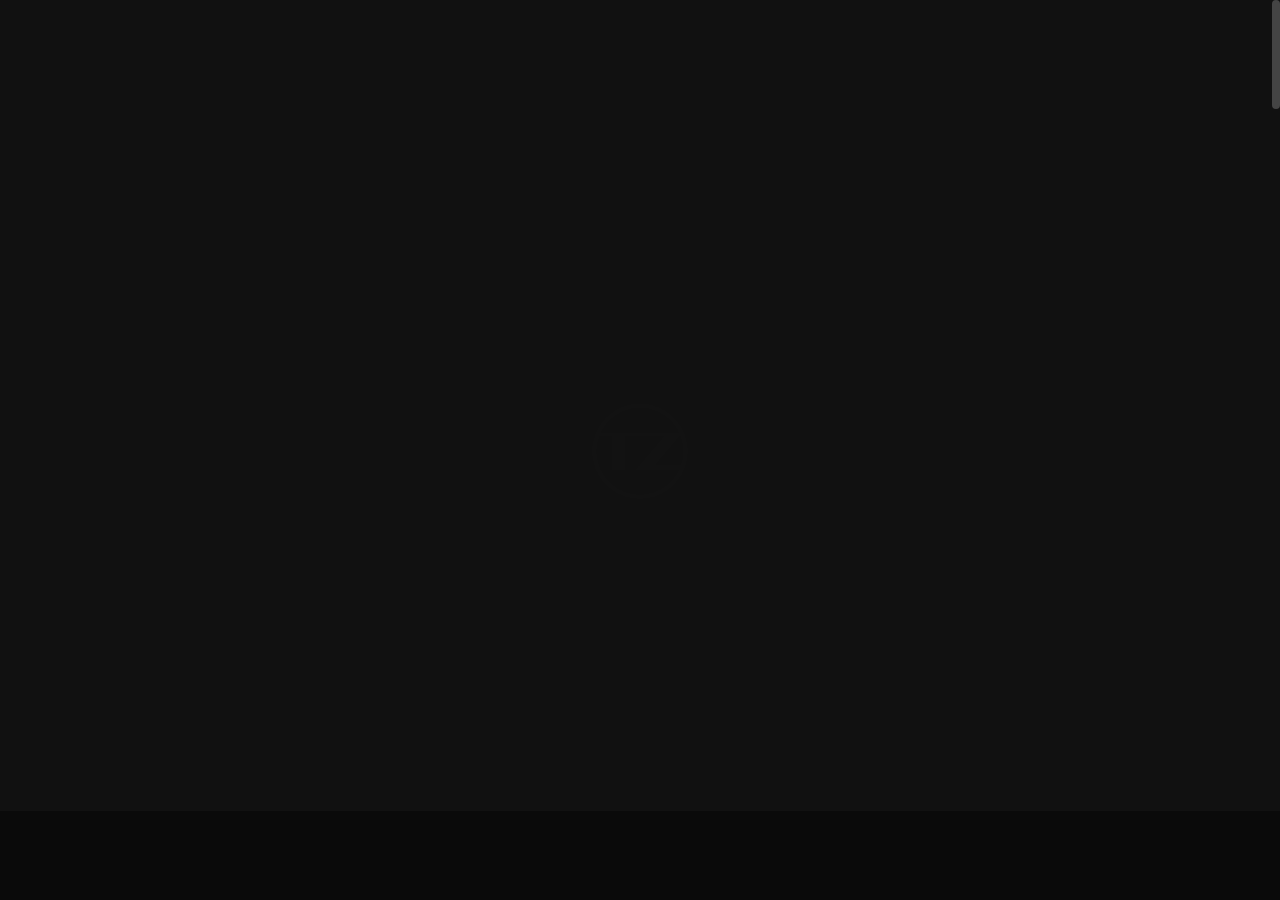
==== commit 0dd82eb9: "about page update" ====
--- a/index.html
+++ b/index.html
@@ -1,11 +1,4 @@
 <!DOCTYPE html>
-
-<!--
-	Template:   Tank - Creative Portfolio Showcase HTML Website Template
-	Author:     Themetorium
-	URL:        https://themetorium.net/
--->
-
 <html lang="en">
 	<head>
 		<title>Tyler Zemantic Portfolio | Home</title>
@@ -138,7 +131,7 @@
 												<!-- <li><a href="">Single Link</a></li> -->
 												<li><a href="index.html">Home</a></li>
 												<li><a href="portfolio.html">Portfolio</a></li>
-												<li><a href="about-me.html">About Me</a></li>
+												<li><a href="about.html">About Me</a></li>
 												<li><a href="contact.html">Contact</a></li>
 											</ul>
 											<!-- End menu list -->
